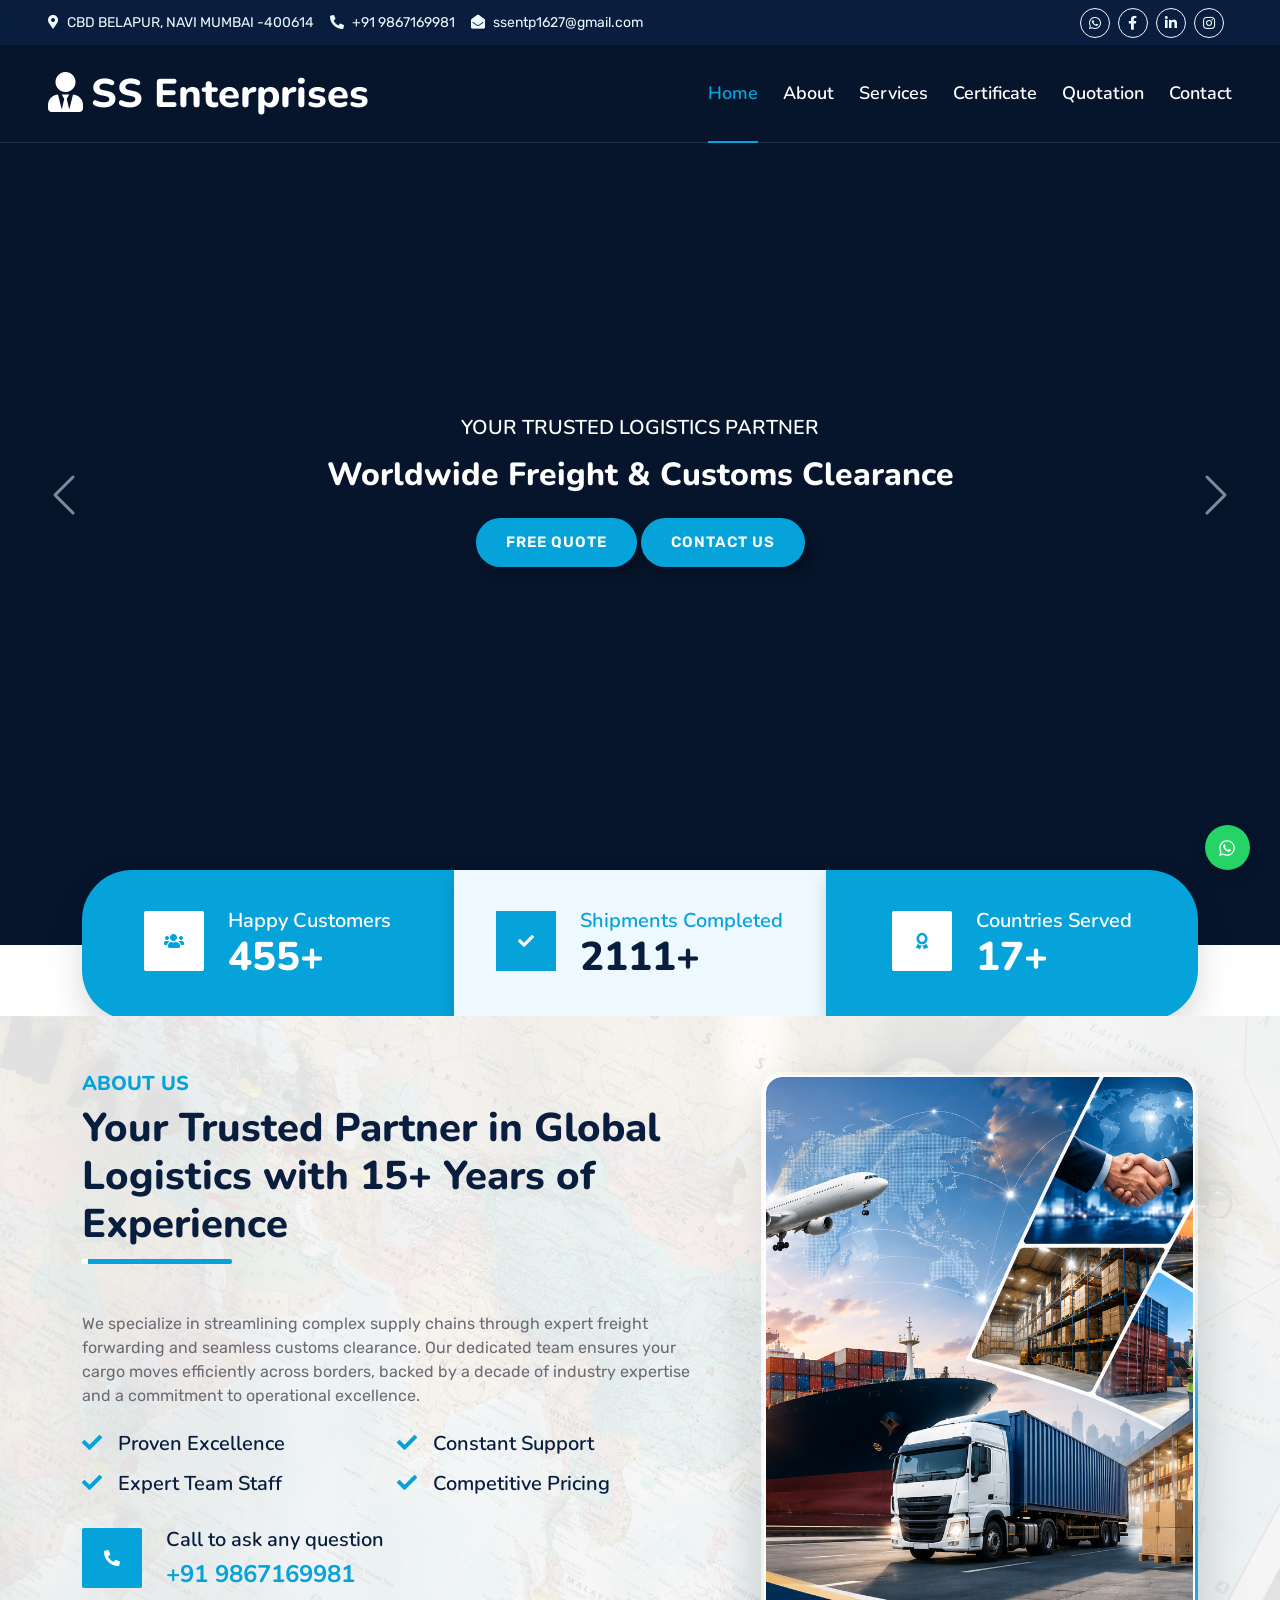
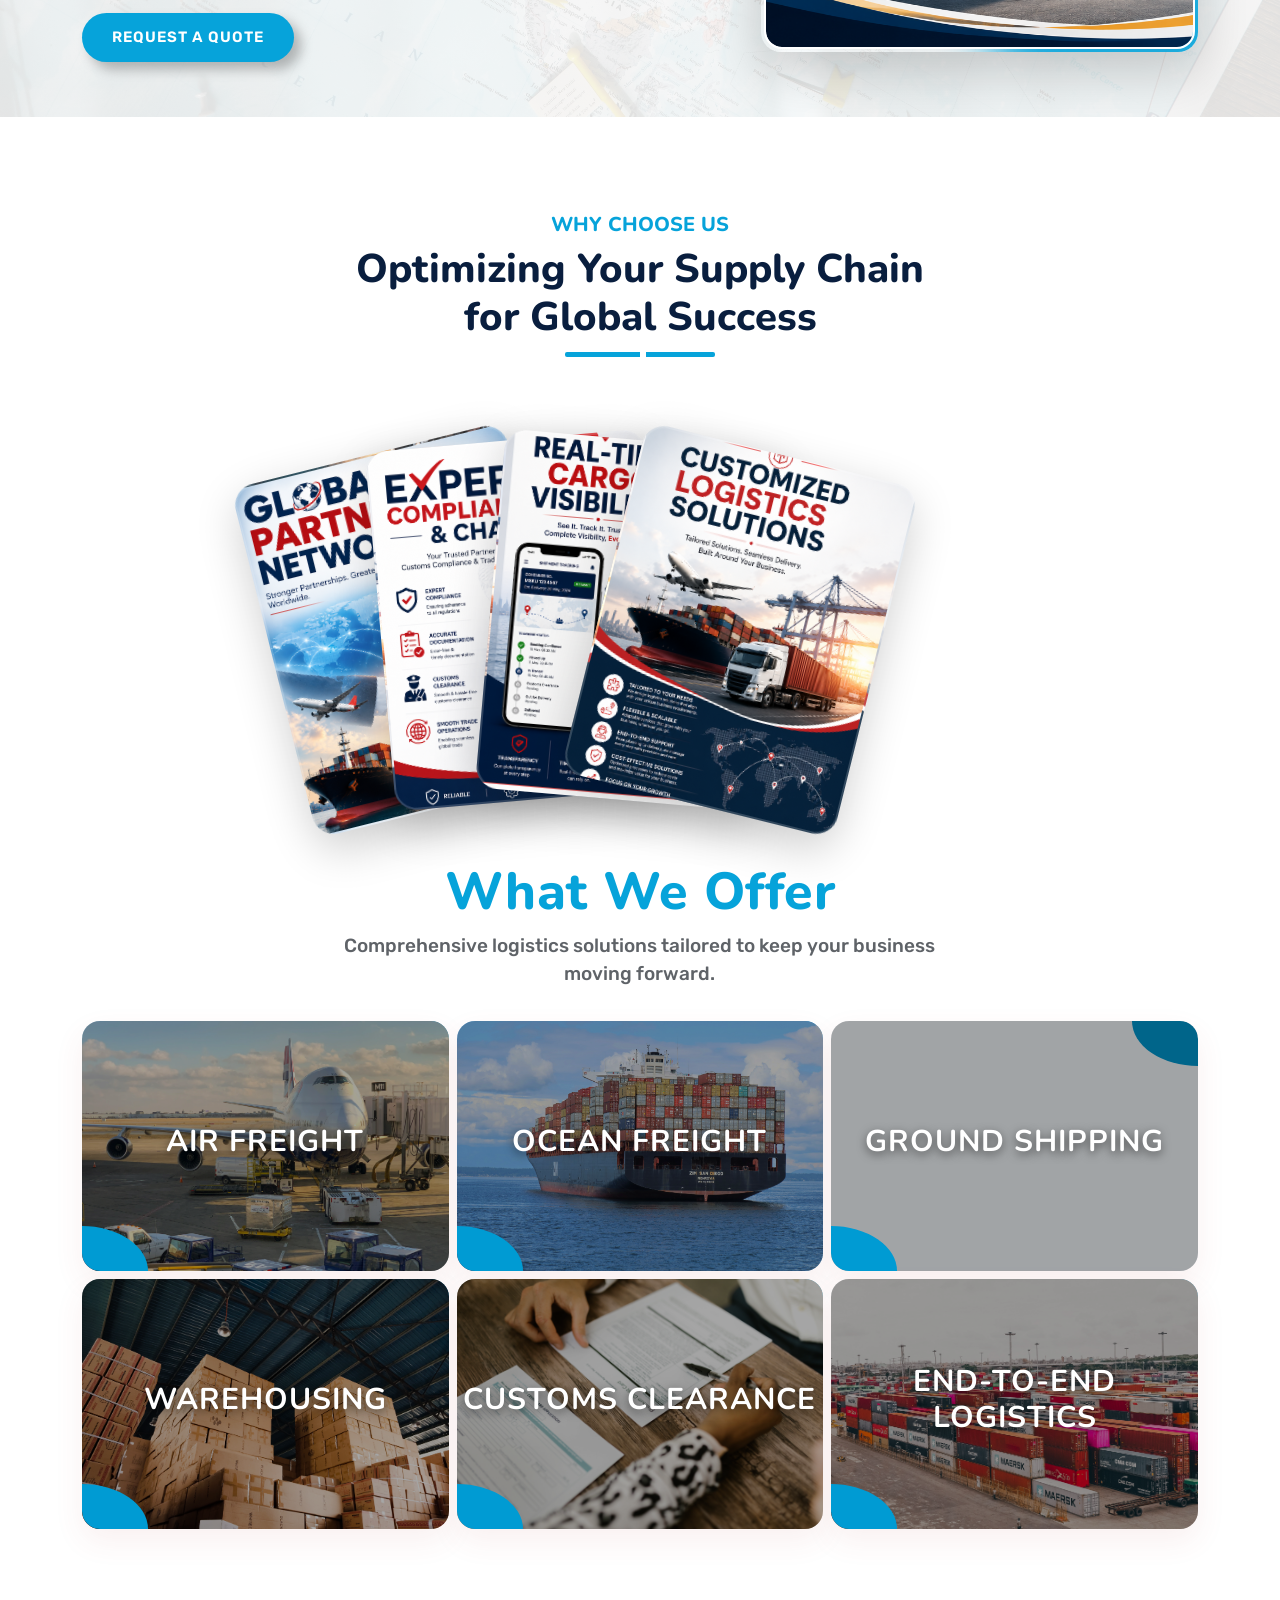
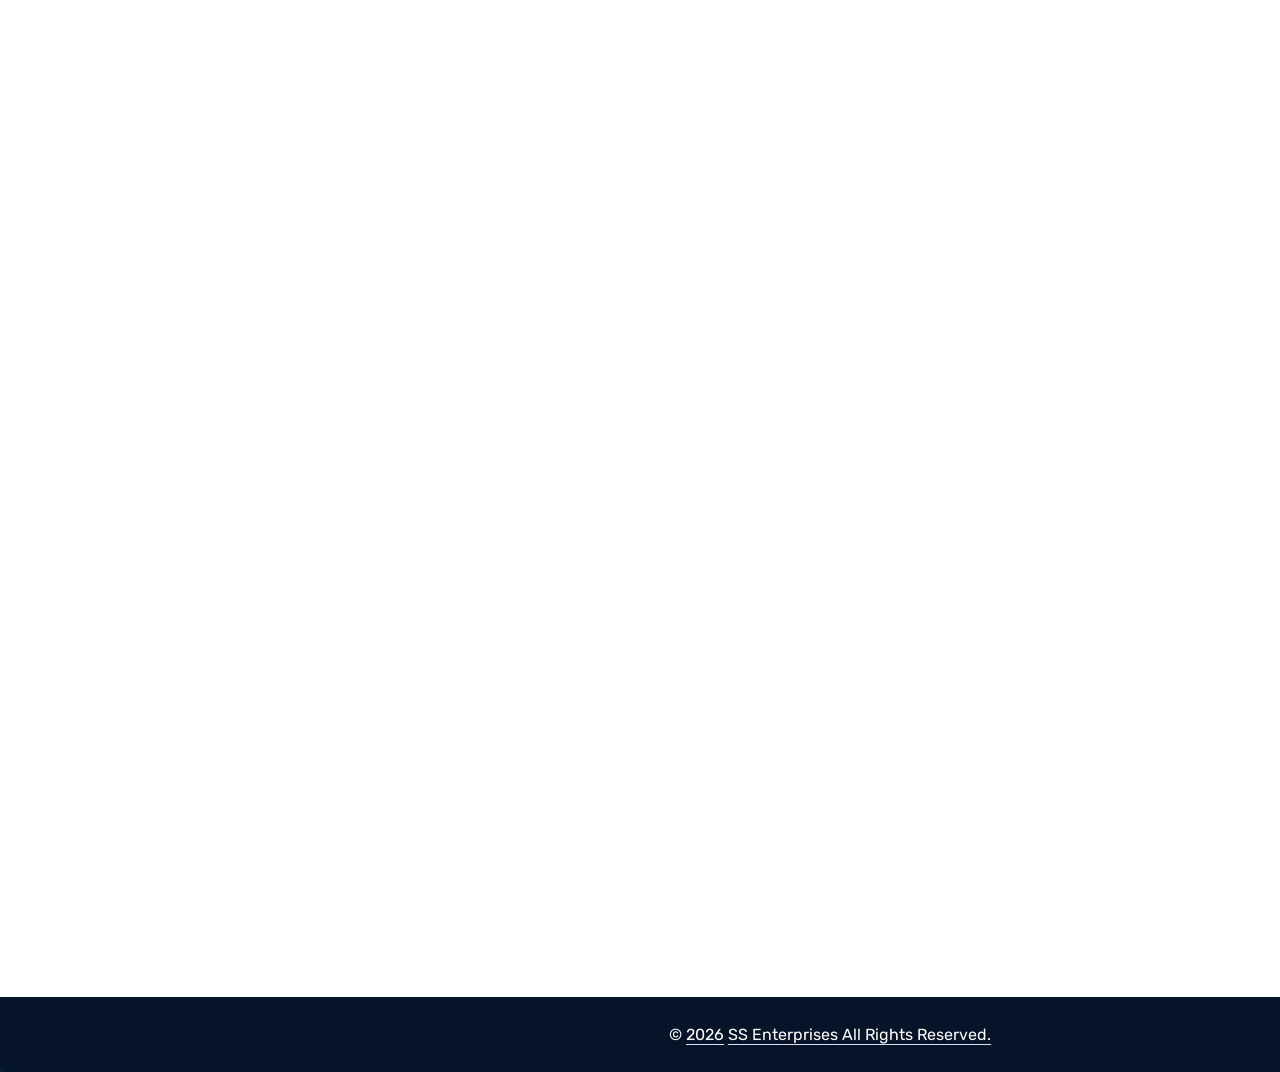
==== index.html @ 0500bce8 "add small changes" ====
<!doctype html>
<html lang="en">
  <head>
    <meta charset="utf-8" />
    <title>SS Enterprises</title>
    <meta content="width=device-width, initial-scale=1.0" name="viewport" />
    <meta content="Free HTML Templates" name="keywords" />
    <meta content="Free HTML Templates" name="description" />

    <!-- Favicon -->
    <link href="img/favicon.ico" rel="icon" />
     <link rel="stylesheet" href="css/bootstrap.min.css">
   
    <link rel="stylesheet" href="css/jquery-ui.css">
    <link rel="stylesheet" href="css/owl.carousel.min.css">
    <link rel="stylesheet" href="css/owl.theme.default.min.css">

    <!-- Google Web Fonts -->
    <link rel="preconnect" href="https://fonts.googleapis.com" />
    <link rel="preconnect" href="https://fonts.gstatic.com" crossorigin />
    <link
      href="https://fonts.googleapis.com/css2?family=Nunito:wght@400;600;700;800&family=Rubik:wght@400;500;600;700&display=swap"
      rel="stylesheet"
    />

    <!-- Icon Font Stylesheet -->
    <link
      href="https://cdnjs.cloudflare.com/ajax/libs/font-awesome/5.10.0/css/all.min.css"
      rel="stylesheet"
    />
    <link
      href="https://cdn.jsdelivr.net/npm/bootstrap-icons@1.4.1/font/bootstrap-icons.css"
      rel="stylesheet"
    />

    <!-- Libraries Stylesheet -->
    <link href="lib/owlcarousel/assets/owl.carousel.min.css" rel="stylesheet" />
    <link href="lib/animate/animate.min.css" rel="stylesheet" />

    <!-- Customized Bootstrap Stylesheet -->
    <!-- <link href="css/bootstrap.min.css" rel="stylesheet" /> -->
    

    <!-- Template Stylesheet -->
    <link href="css/style.css" rel="stylesheet" />

    <!-- Service cards -->
    <link rel="stylesheet" href="css/service-cards.css">
    
    <!-- Why choose cards -->
    <link rel="stylesheet" href="css/why-choose-cards.css">

  </head>
  

  <body>
    <!-- Intro Video -->
    <div id="intro-video">
      <video autoplay muted playsinline>
        <source src="videos/SSEntpIntro.mp4" type="video/mp4">
      </video>
    </div>
    <!-- Spinner Start -->
    <div
      id="spinner"
      class="show bg-white position-fixed translate-middle w-100 vh-100 top-50 start-50 d-flex align-items-center justify-content-center"
    >
      <div class="spinner"></div>
    </div>
    <!-- Spinner End -->

    <!-- Topbar Start -->
    <div class="container-fluid bg-dark px-5 d-none d-lg-block">
      <div class="row gx-0">
        <div class="col-lg-8 text-center text-lg-start mb-2 mb-lg-0">
          <div class="d-inline-flex align-items-center" style="height: 45px">
            <small class="me-3 text-light"
              ><i class="fa fa-map-marker-alt me-2"></i>CBD BELAPUR, NAVI MUMBAI -400614</small
            >
            <small class="me-3 text-light"
              ><i class="fa fa-phone-alt me-2"></i>+91 9867169981</small
            >
            <small class="text-light"
              ><i class="fa fa-envelope-open me-2"></i>ssentp1627@gmail.com</small
            >
          </div>
        </div>
        <div class="col-lg-4 text-center text-lg-end">
          <div class="d-inline-flex align-items-center" style="height: 45px">
            
          <a
            class="btn btn-sm btn-outline-light btn-sm-square rounded-circle me-2"
            href="https://wa.me/919867169981?text=Hello,%20I%20would%20like%20to%20know%20more%20about%20your%20services."
           target="_blank"
           rel="noopener noreferrer"
           title="Chat with us on WhatsApp"
         ><i class="fab fa-whatsapp fw-normal"></i
         ></a>
            
            <a
               class="btn btn-sm btn-outline-light btn-sm-square rounded-circle me-2"
               href="https://www.facebook.com/SSEnterprises1627"
               target="_blank"
               rel="noopener noreferrer"
              ><i class="fab fa-facebook-f fw-normal"></i
            ></a>
            <a
              class="btn btn-sm btn-outline-light btn-sm-square rounded-circle me-2"
              href="https://www.linkedin.com/in/ss-enterprises-772831260/"
              target="_blank"
               rel="noopener noreferrer"
              ><i class="fab fa-linkedin-in fw-normal"></i
            ></a>
            <a
              class="btn btn-sm btn-outline-light btn-sm-square rounded-circle me-2"
              href="https://www.instagram.com/ssenterprises1627/"
               target="_blank"
               rel="noopener noreferrer"
              ><i class="fab fa-instagram fw-normal"></i
            ></a>
          </div>
        </div>
      </div>
    </div>
    <!-- Topbar End -->

    <!-- Navbar & Carousel Start -->
    <div class="container-fluid position-relative p-0">
      <nav class="navbar navbar-expand-lg navbar-dark px-3 px-lg-5 py-3 py-lg-0">
        <a href="index.html" class="navbar-brand p-0">
          <h1 class="m-0"><i class="fa fa-user-tie me-2"></i>SS Enterprises</h1>
        </a>
        <button
          class="navbar-toggler"
          type="button"
          data-bs-toggle="collapse"
          data-bs-target="#navbarCollapse"
        >
          <span class="fa fa-bars"></span>
        </button>
        <div class="collapse navbar-collapse" id="navbarCollapse">
          <div class="navbar-nav ms-auto py-0">
            <a href="index.html" class="nav-item nav-link active">Home</a>
            <a href="about.html" class="nav-item nav-link">About</a>
            <a href="services.html" class="nav-item nav-link">Services</a>
             <a href="certificate.html" class="nav-item nav-link ">Certificate</a>
              <a href="quotation.html" class="nav-item nav-link ">Quotation</a>
            <a href="contact.html" class="nav-item nav-link">Contact</a>
          </div>

      </nav>

      <div
        id="header-carousel"
        class="carousel slide carousel-fade"
      >

      <div class="carousel-inner">

    <!-- IMAGE 1 -->
    <div class="carousel-item active" data-type="image">
        <img class="w-100" src="img/Img01.jpg" alt="">
        <div class="carousel-caption d-flex flex-column align-items-center justify-content-center">
            <div class="p-3" style="max-width:900px;">
              <div class="hero-content">
                <h5 class="text-white text-uppercase mb-3">
                    Your Trusted Logistics Partner
                </h5>

                <h1 class="hero-title text-white mb-md-4">
                    Worldwide Freight & Customs Clearance
                </h1>

                <a href="quotation.html"
                   class="btn-uiverse">
                    Free Quote
                </a>

                <a href="contact.html"
                   class="btn-uiverse">
                    Contact Us
                </a>
                  </div>

            </div>
        </div>
    </div>


    <!-- IMAGE 2 -->

    <div class="carousel-item" data-type="image">

        <img class="w-100" src="img/Img02.jpg" alt="">

        <div class="carousel-caption d-flex flex-column align-items-center justify-content-center">
            <div class="hero-content-wrapper p-3">
                <div class="hero-content">
                <h5 class="text-white text-uppercase mb-3">
                    Your Trusted Logistics Partner
                </h5>

                <h1 class="hero-title text-white mb-md-4">
                    Worldwide Freight & Customs Clearance
                </h1>

                <a href="quotation.html"
                   class="btn-uiverse">
                    Free Quote
                </a>

                <a href="contact.html"
                   class="btn-uiverse">
                    Contact Us
                </a>
                </div>
            </div>
        </div>

    </div>


    <!-- VIDEO 1 -->

    <div class="carousel-item" data-type="video">

        <video class="w-100 hero-video" muted playsinline>

            <source src="videos/SSEntpPort.mp4" type="video/mp4">

        </video>

        <div class="carousel-caption d-flex flex-column align-items-center justify-content-center">

            <div class="p-3" style="max-width:900px;">
                <div class="hero-content">
                <h5 class="text-white text-uppercase mb-3">
                    Your Trusted Logistics Partner
                </h5>

                <h1 class="hero-title text-white mb-md-4">
                    Worldwide Freight & Customs Clearance
                </h1>

                <a href="quotation.html"
                   class="btn-uiverse">
                    Free Quote
                </a>

                <a href="contact.html"
                   class="btn-uiverse">
                    Contact Us
                </a>
                </div>
            </div>

        </div>

    </div>



    <!-- IMAGE 3 -->

    <div class="carousel-item" data-type="image">

        <img class="w-100" src="img/Img03.jpg" alt="">

        <div class="carousel-caption d-flex flex-column align-items-center justify-content-center">

            <div class="p-3" style="max-width:900px;">
                <div class="hero-content">
                <h5 class="text-white text-uppercase mb-3">
                  
                    Your Trusted Logistics Partner
                </h5>

                <h1 class="hero-title text-white mb-md-4">
                    Worldwide Freight & Customs Clearance
                </h1>

                <a href="quotation.html"
                   class="btn-uiverse">
                    Free Quote
                </a>

                <a href="contact.html"
                   class="btn-uiverse">
                    Contact Us
                </a>
                </div>
            </div>

        </div>

    </div>



    <!-- IMAGE 4 -->

    <div class="carousel-item" data-type="image">

        <img class="w-100" src="img/Img04.jpg" alt="">

        <div class="carousel-caption d-flex flex-column align-items-center justify-content-center">

            <div class="p-3" style="max-width:900px;">
            <div class="hero-content">
                <h5 class="text-white text-uppercase mb-3">
                  
                    Your Trusted Logistics Partner
                </h5>

                <h1 class="hero-title text-white mb-md-4">
                    Worldwide Freight & Customs Clearance
                </h1>

                <a href="quotation.html"
                   class="btn-uiverse">
                    Free Quote
                </a>

                <a href="contact.html"
                   class="btn-uiverse">
                    Contact Us
                </a>
                </div>
            </div>

        </div>

    </div>



    <!-- VIDEO 2 -->

    <div class="carousel-item" data-type="video">

        <video class="w-100 hero-video" muted playsinline>

            <source src="videos/SSEntpPort.mp4" type="video/mp4">

        </video>

        <div class="carousel-caption d-flex flex-column align-items-center justify-content-center">

            <div class="p-3" style="max-width:900px;">
                <div class="hero-content">
                <h5 class="text-white text-uppercase mb-3">
                    Your Trusted Logistics Partner
                </h5>

                <h1 class="hero-title text-white mb-md-4">
                    Worldwide Freight & Customs Clearance
                </h1>

                <a href="quotation.html"
                   class="btn-uiverse">
                    Free Quote
                </a>

                <a href="contact.html"
                   class="btn-uiverse">
                    Contact Us
                </a>
                </div>
            </div>

        </div>

    </div>

</div>
        <!-- <div class="carousel-inner">
          <div class="carousel-item active">
            <img class="w-100" src="img/bg.jpeg" alt="Image" />
            <div
              class="carousel-caption d-flex flex-column align-items-center justify-content-center"
            >
              <div class="p-3" style="max-width: 900px">
                <h5 class="text-white text-uppercase mb-3 animated slideInDown">
                  Safe  & Faster
                </h5>
                <h1 class="display-1 text-white mb-md-4 animated zoomIn">
                   Logistics Solutions
                </h1>
                <a
                  href="quotation.html"
                  class="btn btn-primary py-md-3 px-md-5 me-3 animated slideInLeft"
                  >Free Quote</a
                >
                <a
                  href="contact.html"
                  class="btn btn-outline-light py-md-3 px-md-5 animated slideInRight"
                  >Contact Us</a
                >
              </div>
            </div>
          </div>
    
          <div class="carousel-item">
            <img class="w-100" src="img/bg1.jpg" alt="Image" />
            <div
              class="carousel-caption d-flex flex-column align-items-center justify-content-center"
            >
              <div class="p-3" style="max-width: 900px">
                <h5 class="text-white text-uppercase mb-3 animated slideInDown">
                 Safe  & Faster
                </h5>
                <h1 class="display-1 text-white mb-md-4 animated zoomIn">
                 Logistics Solutions
                </h1>
                <a
                  href="quotation.html"
                  class="btn btn-primary py-md-3 px-md-5 me-3 animated slideInLeft"
                  >Free Quote</a
                >
                <a
                  href="contact.html"
                  class="btn btn-outline-light py-md-3 px-md-5 animated slideInRight"
                  >Contact Us</a
                >
              </div>
            </div>
          </div>
        </div> -->
        <button
          class="carousel-control-prev"
          type="button"
          data-bs-target="#header-carousel"
          data-bs-slide="prev"
        >
          <span class="carousel-control-prev-icon" aria-hidden="true"></span>
          <span class="visually-hidden">Previous</span>
        </button>
        <button
          class="carousel-control-next"
          type="button"
          data-bs-target="#header-carousel"
          data-bs-slide="next"
        >
          <span class="carousel-control-next-icon" aria-hidden="true"></span>
          <span class="visually-hidden">Next</span>
        </button>
      </div>
    </div>
    <!-- Navbar & Carousel End -->

    <!-- Full Screen Search Start -->
    <div class="modal fade" id="searchModal" tabindex="-1">
      <div class="modal-dialog modal-fullscreen">
        <div class="modal-content" style="background: rgba(9, 30, 62, 0.7)">
          <div class="modal-header border-0">
            <button
              type="button"
              class="btn bg-white btn-close"
              data-bs-dismiss="modal"
              aria-label="Close"
            ></button>
          </div>
          <div
            class="modal-body d-flex align-items-center justify-content-center"
          >
            <div class="input-group" style="max-width: 600px">
              <input
                type="text"
                class="form-control bg-transparent border-primary p-3"
                placeholder="Type search keyword"
              />
              <button class="btn btn-primary px-4">
                <i class="bi bi-search"></i>
              </button>
            </div>
          </div>
        </div>
      </div>
    </div>
    <!-- Full Screen Search End -->

    <!-- Facts Start -->
    <div class="container-fluid facts py-5 pt-lg-0">
      <div class="container py-5 pt-lg-0">
        <div class="row gx-0">
          <div class="col-lg-4 wow zoomIn" data-wow-delay="0.1s">
            <div
              class="bg-primary shadow d-flex align-items-center justify-content-center p-4"
              style="height: 150px"
            >
              <div
                class="bg-white d-flex align-items-center justify-content-center rounded mb-2"
                style="width: 60px; height: 60px"
              >
                <i class="fa fa-users text-primary"></i>
              </div>
              <div class="ps-4">
                <h5 class="text-white mb-0">Happy Customers</h5>
                <h1 class="text-white mb-0" data-toggle="counter-up">875</h1>
              </div>
            </div>
          </div>
          <div class="col-lg-4 wow zoomIn" data-wow-delay="0.3s">
            <div
              class="bg-light shadow d-flex align-items-center justify-content-center p-4"
              style="height: 150px"
            >
              <div
                class="bg-primary d-flex align-items-center justify-content-center rounded mb-2"
                style="width: 60px; height: 60px"
              >
                <i class="fa fa-check text-white"></i>
              </div>
              <div class="ps-4">
                <h5 class="text-primary mb-0">Shipments Completed</h5>
                <h1 class="mb-0" data-toggle="counter-up">4021</h1>
              </div>
            </div>
          </div>
          <div class="col-lg-4 wow zoomIn" data-wow-delay="0.6s">
            <div
              class="bg-primary shadow d-flex align-items-center justify-content-center p-4"
              style="height: 150px"
            >
              <div
                class="bg-white d-flex align-items-center justify-content-center rounded mb-2"
                style="width: 60px; height: 60px"
              >
                <i class="fa fa-award text-primary"></i>
              </div>
              <div class="ps-4">
                <h5 class="text-white mb-0">Countries Served</h5>
                <h1 class="text-white mb-0" data-toggle="counter-up">32</h1>
              </div>
            </div>
          </div>
        </div>
      </div>
    </div>
    <!-- Facts Start -->

    <!-- About Start -->
    <div class="container-fluid py-5 about-section wow fadeInUp" data-wow-delay="0.1s">
      <div class="container pt-2 pb-0">
        <div class="row g-5">
          <div class="col-lg-7">
            <div class="section-title position-relative pb-3 mb-5">
              <h5 class="fw-bold text-primary text-uppercase">About Us</h5>
              <h1 class="mb-0">
               Your Trusted Partner in Global Logistics with 15+ Years of Experience
              </h1>
            </div>
            <p class="mb-4">
              We specialize in streamlining complex supply chains through expert freight forwarding and seamless customs clearance. Our dedicated team ensures your cargo moves efficiently across borders, backed by a decade of industry expertise and a commitment to operational excellence.
            </p>
       <div class="row g-0 mb-3">
              <div class="col-sm-6 wow zoomIn" data-wow-delay="0.2s">
                <h5 class="mb-3">
                  <i class="fa fa-check text-primary me-3"></i>Proven Excellence
                </h5>
                <h5 class="mb-3">
                  <i class="fa fa-check text-primary me-3"></i>Expert Team
                  Staff
                </h5>
              </div>
              <div class="col-sm-6 wow zoomIn" data-wow-delay="0.4s">
                <h5 class="mb-3">
                  <i class="fa fa-check text-primary me-3"></i>Constant Support
                </h5>
                <h5 class="mb-3">
                  <i class="fa fa-check text-primary me-3"></i>Competitive Pricing
                </h5>
              </div>
            </div>
            <div
              class="d-flex align-items-center mb-4 wow fadeIn"
              data-wow-delay="0.6s"
            >
              <div
                class="bg-primary d-flex align-items-center justify-content-center rounded"
                style="width: 60px; height: 60px"
              >
                <i class="fa fa-phone-alt text-white"></i>
              </div>
              <div class="ps-4">
                <h5 class="mb-2">Call to ask any question</h5>
                <h4 class="text-primary mb-0">+91 9867169981</h4>
              </div>
            </div>
            <a
              href="quotation.html"
              class="btn-uiverse"
              data-wow-delay="0.9s"
              >Request A Quote</a
            >
          </div>
          <!-- Right Column: Image Forced to Match Text Height -->
            <div class="col-lg-5">
                <div class="about-card">
                    <div class="bg">
                        <img src="img/aboutus.png" alt="About SS Enterprises">
                    </div>
                    <div class="blob"></div>
                </div>
            </div>
        </div>
      </div>
    </div>
    <!-- About End -->

    <!-- Features Start -->
    <div class="container-fluid py-5 wow fadeInUp" data-wow-delay="0.1s">
      <div class="container py-5">
        <div
          class="section-title text-center position-relative pb-3 mb-5 mx-auto"
          style="max-width: 600px"
        >
          <h5 class="fw-bold text-primary text-uppercase">Why Choose Us</h5>
          <h1 class="mb-0">Optimizing Your Supply Chain for Global Success</h1>
        </div>
        <!-- <div class="row g-5">
          <div class="col-lg-4">
            <div class="row g-5">
              <div class="col-12 wow zoomIn" data-wow-delay="0.2s">
                <div
                  class="bg-primary rounded d-flex align-items-center justify-content-center mb-3"
                  style="width: 60px; height: 60px"
                >
                 <i class="fa fa-cogs text-white"></i>
                </div>
                <h4>Customized Logistics Solutions</h4>
                <p class="mb-0">
                  We develop bespoke freight strategies tailored to your unique volume, cargo type, and specific shipping timelines.
                </p>
              </div>
              <div class="col-12 wow zoomIn" data-wow-delay="0.6s">
                <div
                  class="bg-primary rounded d-flex align-items-center justify-content-center mb-3"
                  style="width: 60px; height: 60px"
                >
                 <i class="fa fa-file-invoice text-white"></i>
                </div>
                <h4>Expert Compliance & CHA</h4>
                <p class="mb-0">
                 Navigate international regulations with ease through our experienced customs brokers who ensure rapid, compliant, and hassle-free clearance.
                </p>
              </div>
            </div>
          </div>
          <div
            class="col-lg-4 wow zoomIn"
            data-wow-delay="0.9s"
            style="min-height: 350px"
          >
            <div class="position-relative h-100">
              <img
                class="position-absolute w-100 h-100 rounded wow zoomIn"
                data-wow-delay="0.1s"
                src="img/why.png"
                style="object-fit: cover"
              />
            </div>
          </div>
          <div class="col-lg-4">
            <div class="row g-5">
              <div class="col-12 wow zoomIn" data-wow-delay="0.4s">
                <div
                  class="bg-primary rounded d-flex align-items-center justify-content-center mb-3"
                  style="width: 60px; height: 60px"
                >
                <i class="fa fa-globe text-white"></i>
                </div>
                <h4>Global Partner Network</h4>
                <p class="mb-0">
                  Gain access to an extensive, vetted network of global carriers that guarantees reliable and safe transit for your goods worldwide.
                </p>
              </div>
              <div class="col-12 wow zoomIn" data-wow-delay="0.8s">
                <div
                  class="bg-primary rounded d-flex align-items-center justify-content-center mb-3"
                  style="width: 60px; height: 60px"
                >
                  <i class="fa fa-eye text-white"></i>
                </div>
                <h4>Real-Time Cargo Visibility</h4>
                <p class="mb-0">
                  Maintain full control over your shipments with our advanced tracking systems, providing transparency from origin to destination.
                </p>
              </div>
            </div>
          </div> -->

          <div class="why-stack">

    <div class="stack-container">

        <div class="stack-card card1">
            <div class="stack-overlay"></div>

            <div class="stack-content">
                <!-- <h3>Global Partner Network</h3> -->
                 <a href="services.html" class="btn-uiverse btn-small"> <span>Learn More</span></a>
            </div>
        </div>

        <div class="stack-card card2">
            <div class="stack-overlay"></div>

            <div class="stack-content">
                <!-- <h3>Expert Compliance & CHA</h3> -->
            </div>
        </div>

        <div class="stack-card card3">
            <div class="stack-overlay"></div>

            <div class="stack-content">
                <!-- <h3>Real-Time Cargo Visibility</h3> -->
            </div>
        </div>

        <div class="stack-card card4">
            <div class="stack-overlay"></div>

            <div class="stack-content">
                <!-- <h3>Customized Logistics Solutions</h3> -->
            </div>
        </div>

    </div>

</div>


        </div>
      </div>
    </div>
    <!-- Features Start -->

    <div class="site-section">
      <div class="container">
        <div class="row justify-content-center mb-3">
       <div class="col-md-7 text-center border-primary">
            <h2 class="section-heading"">What We Offer</h2>
            <p class="section-subheading">Comprehensive logistics solutions tailored to keep your business moving forward.</p>
          </div>
        </div>
        <!-- Services -->
        <div class="row g-2 service-grid">

            <!-- Air Freight -->
            <div class="col-lg-4 col-md-6">
                <div class="service-card air-freight">

                    <div class="service-front">
                        <!-- <i class="fas fa-plane"></i> -->
                        <h3>Air Freight</h3>
                    </div>

                    <div class="service-back">
                        <h3>Air Freight</h3>

                        <p>
                            Experience unmatched speed and reliability for urgent shipments across global destinations.
                        </p>

                        <a href="services.html#air-freight"
                           class="btn-uiverse btn-small">
                            Learn More
                        </a>
                    </div>

                </div>
            </div>

            <!-- Ocean Freight -->
            <div class="col-lg-4 col-md-6">
                <div class="service-card ocean-freight">

                    <div class="service-front">
                        <!-- <i class="fas fa-ship"></i> -->
                        <h3>Ocean Freight</h3>
                    </div>

                    <div class="service-back">
                        <h3>Ocean Freight</h3>

                        <p>
                            Cost-effective FCL and LCL shipping solutions managed with precision and care.
                        </p>

                        <a href="services.html#ocean-freight"
                           class="btn-uiverse btn-small">
                            Learn More
                        </a>
                    </div>

                </div>
            </div>

            <!-- Ground Shipping -->
            <div class="col-lg-4 col-md-6">
                <div class="service-card ground-shipping">

                    <div class="service-front">
                        <!-- <i class="fas fa-truck"></i> -->
                        <h3>Ground Shipping</h3>
                    </div>

                    <div class="service-back">
                        <h3>Ground Shipping</h3>

                        <p>
                            Reliable inland transportation ensuring timely and secure cargo delivery.
                        </p>

                        <a href="services.html#ground-shipping"
                           class="btn-uiverse btn-small">
                            Learn More
                        </a>
                    </div>

                </div>
            </div>

            <!-- Warehousing -->
            <div class="col-lg-4 col-md-6">
                <div class="service-card warehousing">

                    <div class="service-front">
                        <!-- <i class="fas fa-warehouse"></i> -->
                        <h3>Warehousing</h3>
                    </div>

                    <div class="service-back">
                        <h3>Warehousing</h3>

                        <p>
                            Secure storage, inventory management, and nationwide distribution support.
                        </p>

                        <a href="services.html#warehousing"
                           class="btn-uiverse btn-small">
                            Learn More
                        </a>
                    </div>

                </div>
            </div>

            <!-- Customs Clearance -->
            <div class="col-lg-4 col-md-6">
                <div class="service-card customs-clearance">

                    <div class="service-front">
                        <!-- <i class="fas fa-file-contract"></i> -->
                        <h3>Customs Clearance</h3>
                    </div>

                    <div class="service-back">
                        <h3>Customs Clearance</h3>

                        <p>
                            Fast and hassle-free customs documentation handled by experienced professionals.
                        </p>

                        <a href="services.html#customs-clearance"
                           class="btn-uiverse btn-small">
                            Learn More
                        </a>
                    </div>

                </div>
            </div>

            <!-- End-to-End Logistics -->
            <div class="col-lg-4 col-md-6">
                <div class="service-card end-logistics">

                    <div class="service-front">
                        <!-- <i class="fas fa-globe"></i> -->
                        <h3>End-to-End Logistics</h3>
                    </div>

                    <div class="service-back">
                        <h3>End-to-End Logistics</h3>

                        <p>
                            Complete logistics management from pickup to final delivery with dedicated support.
                        </p>

                        <a href="services.html#end-to-end-logistics"
                           class="btn-uiverse btn-small">
                            Learn More
                        </a>
                    </div>

                </div>
            </div>

        </div>

    </div>
</div>
<!-- What We Offer End -->
      </div>
    </div>
 <div class="site-section block-13">
  <div class="container">
    <div class="owl-carousel nonloop-block-13">
      
      <!-- Storage -->
      <div>
        <a href="#" class="unit-1 text-center">
          <img src="img/img_1.jpg" alt="Description">
          <div class="unit-1-text">
            <h3 class="unit-1-heading">Storage</h3>
            <p class="px-5">We provide flexible, secure storage solutions designed to keep your goods protected until they are required.</p>
          </div>
        </a>
      </div>

      <!-- Air Transports -->
      <div>
        <a href="#" class="unit-1 text-center">
          <img src="img/img_2.jpg" alt="Image" class="img-fluid">
          <div class="unit-1-text">
            <h3 class="unit-1-heading">Air Transports</h3>
            <p class="px-5">Experience unmatched speed and reliability, ensuring your urgent cargo reaches its global destination quickly and securely.</p>
          </div>
        </a>
      </div>

      <!-- Cargo Transports -->
      <div>
        <a href="#" class="unit-1 text-center">
          <img src="img/img_3.jpg" alt="Image" class="img-fluid">
          <div class="unit-1-text">
            <h3 class="unit-1-heading">Cargo Transports</h3>
            <p class="px-5">Complete your supply chain with our robust network, ensuring seamless, efficient, and timely door-to-door cargo delivery.</p>
          </div>
        </a>
      </div>

      <!-- Cargo Ship -->
      <div>
        <a href="#" class="unit-1 text-center">
          <img src="img\img_4.jpg" alt="Image" class="img-fluid">
          <div class="unit-1-text">
            <h3 class="unit-1-heading">Cargo Ship</h3>
            <p class="px-5">Benefit from cost-effective, flexible shipping solutions for your large volumes, managed with expert care and precision.</p>
          </div>
        </a>
      </div>

      <!-- Warehousing -->
      <div>
        <a href="#" class="unit-1 text-center">
          <img src="img/img_5.jpg" alt="Image" class="img-fluid">
          <div class="unit-1-text">
            <h3 class="unit-1-heading">Warehousing</h3>
            <p class="px-5">Secure your inventory in our optimized facilities, designed to manage diverse cargo types for maximum operational efficiency.</p>
          </div>
        </a>
      </div>

    </div>
  </div>
</div>


    <!-- Quote Start -->
    <div class="container-fluid py-5 wow fadeInUp" data-wow-delay="0.1s">
      <div class="container py-5">
        <div class="row g-5">
          <div class="col-lg-7">
            <div class="section-title position-relative pb-3 mb-5">
              <h5 class="fw-bold text-primary text-uppercase">
                Request A Quote
              </h5>
              <h1 class="mb-0">
                Need A Free Quote? Please Feel Free to Contact Us
              </h1>
            </div>
            <div class="row gx-3">
              <div class="col-sm-6 wow zoomIn" data-wow-delay="0.2s">
                <h5 class="mb-4">
                  <i class="fa fa-reply text-primary me-3"></i>Reply within 24
                  hours
                </h5>
              </div>
              <div class="col-sm-6 wow zoomIn" data-wow-delay="0.4s">
                <h5 class="mb-4">
                  <i class="fa fa-phone-alt text-primary me-3"></i>24 hrs
                  telephone support
                </h5>
              </div>
            </div>
            <p class="mb-4">
              Get a competitive and transparent quote for your shipping requirements. Whether you need air, ocean, or inland freight solutions, our team is ready to provide a customized plan that ensures efficiency and cost-effectiveness for your business.
            </p>
            <div
              class="d-flex align-items-center mt-2 wow zoomIn"
              data-wow-delay="0.6s"
            >
              <div
                class="bg-primary d-flex align-items-center justify-content-center rounded"
                style="width: 60px; height: 60px"
              >
                <i class="fa fa-phone-alt text-white"></i>
              </div>
              <div class="ps-4">
                <h5 class="mb-2">Call to ask any question</h5>
                <h4 class="text-primary mb-0">+91 9867169981</h4>
              </div>
            </div>
          </div>
          <div class="col-lg-5">
            <div
              class="bg-primary rounded h-100 d-flex align-items-center p-5 wow zoomIn"
              data-wow-delay="0.9s"
            >
              <form>
                <div class="row g-3">
                  <div class="col-xl-12">
                    <input
                      type="text"
                      class="form-control bg-light border-0"
                      placeholder="Your Name"
                      style="height: 55px"
                    />
                  </div>
                  <div class="col-12">
                    <input
                      type="email"
                      class="form-control bg-light border-0"
                      placeholder="Your Email"
                      style="height: 55px"
                    />
                  </div>
                  <div class="col-12">
                    <select
                      class="form-select bg-light border-0"
                      style="height: 55px"
                    >
                      <option selected>Select A Service</option>
                      <option value="1">Service 1</option>
                      <option value="2">Service 2</option>
                      <option value="3">Service 3</option>
                    </select>
                  </div>
                  <div class="col-12">
                    <textarea
                      class="form-control bg-light border-0"
                      rows="3"
                      placeholder="Message"
                    ></textarea>
                  </div>
                  <div class="col-12">
                    <button class="btn btn-dark w-100 py-3" type="submit">
                      Request A Quote
                    </button>
                  </div>
                </div>
              </form>
            </div>
          </div>
        </div>
      </div>
    </div>
    <!-- Quote End -->

    <!-- Testimonial Start -->
    <div class="container-fluid py-5 wow fadeInUp" data-wow-delay="0.1s">
      <div class="container py-5">
        <div
          class="section-title text-center position-relative pb-3 mb-4 mx-auto"
          style="max-width: 600px"
        >
          <h5 class="fw-bold text-primary text-uppercase">Testimonial</h5>
          <h1 class="mb-0">What Our Clients Say About Our Digital Services</h1>
        </div>
        <div
          class="owl-carousel testimonial-carousel wow fadeInUp"
          data-wow-delay="0.6s"
        >
          <div class="testimonial-item bg-light my-4">
            <div class="d-flex align-items-center border-bottom pt-5 pb-4 px-5">
              <img
                class="img-fluid rounded"
                src="img/testimonial-1.jpg"
                style="width: 60px; height: 60px"
              />
              <div class="ps-4">
                <h4 class="text-primary mb-1">Client Name</h4>
                <small class="text-uppercase">Profession</small>
              </div>
            </div>
            <div class="pt-4 pb-5 px-5">
              Dolor et eos labore, stet justo sed est sed. Diam sed sed dolor
              stet amet eirmod eos labore diam
            </div>
          </div>
          <div class="testimonial-item bg-light my-4">
            <div class="d-flex align-items-center border-bottom pt-5 pb-4 px-5">
              <img
                class="img-fluid rounded"
                src="img/testimonial-2.jpg"
                style="width: 60px; height: 60px"
              />
              <div class="ps-4">
                <h4 class="text-primary mb-1">Client Name</h4>
                <small class="text-uppercase">Profession</small>
              </div>
            </div>
            <div class="pt-4 pb-5 px-5">
              Dolor et eos labore, stet justo sed est sed. Diam sed sed dolor
              stet amet eirmod eos labore diam
            </div>
          </div>
          <div class="testimonial-item bg-light my-4">
            <div class="d-flex align-items-center border-bottom pt-5 pb-4 px-5">
              <img
                class="img-fluid rounded"
                src="img/testimonial-3.jpg"
                style="width: 60px; height: 60px"
              />
              <div class="ps-4">
                <h4 class="text-primary mb-1">Client Name</h4>
                <small class="text-uppercase">Profession</small>
              </div>
            </div>
            <div class="pt-4 pb-5 px-5">
              Dolor et eos labore, stet justo sed est sed. Diam sed sed dolor
              stet amet eirmod eos labore diam
            </div>
          </div>
          <div class="testimonial-item bg-light my-4">
            <div class="d-flex align-items-center border-bottom pt-5 pb-4 px-5">
              <img
                class="img-fluid rounded"
                src="img/testimonial-4.jpg"
                style="width: 60px; height: 60px"
              />
              <div class="ps-4">
                <h4 class="text-primary mb-1">Client Name</h4>
                <small class="text-uppercase">Profession</small>
              </div>
            </div>
            <div class="pt-4 pb-5 px-5">
              Dolor et eos labore, stet justo sed est sed. Diam sed sed dolor
              stet amet eirmod eos labore diam
            </div>
          </div>
        </div>
      </div>
    </div>
    <!-- Testimonial End -->

    <!-- Team Start -->
    <div class="container-fluid py-5 wow fadeInUp" data-wow-delay="0.1s">
      <div class="container py-5">
        <div
          class="section-title text-center position-relative pb-3 mb-5 mx-auto"
          style="max-width: 600px"
        >
          <h5 class="fw-bold text-primary text-uppercase">Team Members</h5>
          <h1 class="mb-0">Professional Stuffs Ready to Help Your Business</h1>
        </div>
        <div class="row g-5">
          <div class="col-lg-4 wow slideInUp" data-wow-delay="0.3s">
            <div class="team-item bg-light rounded overflow-hidden">
              <div class="team-img position-relative overflow-hidden">
                <img class="img-fluid w-100" src="img/team-1.jpg" alt="" />
                <div class="team-social">
                  <a
                    class="btn btn-lg btn-primary btn-lg-square rounded"
                    href=""
                    ><i class="fab fa-twitter fw-normal"></i
                  ></a>
                  <a
                    class="btn btn-lg btn-primary btn-lg-square rounded"
                    href=""
                    ><i class="fab fa-facebook-f fw-normal"></i
                  ></a>
                  <a
                    class="btn btn-lg btn-primary btn-lg-square rounded"
                    href=""
                    ><i class="fab fa-instagram fw-normal"></i
                  ></a>
                  <a
                    class="btn btn-lg btn-primary btn-lg-square rounded"
                    href=""
                    ><i class="fab fa-linkedin-in fw-normal"></i
                  ></a>
                </div>
              </div>
              <div class="text-center py-4">
                <h4 class="text-primary">Full Name</h4>
                <p class="text-uppercase m-0">Designation</p>
              </div>
            </div>
          </div>
          <div class="col-lg-4 wow slideInUp" data-wow-delay="0.6s">
            <div class="team-item bg-light rounded overflow-hidden">
              <div class="team-img position-relative overflow-hidden">
                <img class="img-fluid w-100" src="img/team-2.jpg" alt="" />
                <div class="team-social">
                  <a
                    class="btn btn-lg btn-primary btn-lg-square rounded"
                    href=""
                    ><i class="fab fa-twitter fw-normal"></i
                  ></a>
                  <a
                    class="btn btn-lg btn-primary btn-lg-square rounded"
                    href=""
                    ><i class="fab fa-facebook-f fw-normal"></i
                  ></a>
                  <a
                    class="btn btn-lg btn-primary btn-lg-square rounded"
                    href=""
                    ><i class="fab fa-instagram fw-normal"></i
                  ></a>
                  <a
                    class="btn btn-lg btn-primary btn-lg-square rounded"
                    href=""
                    ><i class="fab fa-linkedin-in fw-normal"></i
                  ></a>
                </div>
              </div>
              <div class="text-center py-4">
                <h4 class="text-primary">Full Name</h4>
                <p class="text-uppercase m-0">Designation</p>
              </div>
            </div>
          </div>
          <div class="col-lg-4 wow slideInUp" data-wow-delay="0.9s">
            <div class="team-item bg-light rounded overflow-hidden">
              <div class="team-img position-relative overflow-hidden">
                <img class="img-fluid w-100" src="img/team-3.jpg" alt="" />
                <div class="team-social">
                  <a
                    class="btn btn-lg btn-primary btn-lg-square rounded"
                    href=""
                    ><i class="fab fa-twitter fw-normal"></i
                  ></a>
                  <a
                    class="btn btn-lg btn-primary btn-lg-square rounded"
                    href=""
                    ><i class="fab fa-facebook-f fw-normal"></i
                  ></a>
                  <a
                    class="btn btn-lg btn-primary btn-lg-square rounded"
                    href=""
                    ><i class="fab fa-instagram fw-normal"></i
                  ></a>
                  <a
                    class="btn btn-lg btn-primary btn-lg-square rounded"
                    href=""
                    ><i class="fab fa-linkedin-in fw-normal"></i
                  ></a>
                </div>
              </div>
              <div class="text-center py-4">
                <h4 class="text-primary">Full Name</h4>
                <p class="text-uppercase m-0">Designation</p>
              </div>
            </div>
          </div>
        </div>
      </div>
    </div>
    <!-- Team End -->

   


   
    <!-- Footer Start -->
    <div
      class="container-fluid bg-dark text-light mt-5 wow fadeInUp"
      data-wow-delay="0.1s"
    >
      <div class="container">
        <div class="row gx-5">
          <div class="col-lg-4 col-md-6 footer-about">
            <div
              class="d-flex flex-column align-items-center justify-content-center text-center h-100 bg-primary p-4"
            >
              <a href="index.html" class="navbar-brand">
                <h1 class="m-0 text-white">
                  <i class="fa fa-user-tie me-2"></i>SS Enterprise
                </h1>
              </a>
              <p class="mt-3 mb-4">
                SS Enterprise is a premier logistics provider committed to delivering efficient, reliable, and innovative supply chain solutions. We focus on bridging distances and ensuring your cargo reaches its destination safely and on time.
              </p>
              <form action="">
                <div class="input-group">
                  <input
                    type="text"
                    class="form-control border-white p-3"
                    placeholder="Your Email"
                  />
                  <button class="btn btn-dark">Sign Up</button>
                </div>
              </form>
            </div>
          </div>
          <div class="col-lg-8 col-md-6">
            <div class="row gx-5">
              <div class="col-lg-4 col-md-12 pt-5 mb-5">
                <div
                  class="section-title section-title-sm position-relative pb-3 mb-4"
                >
                  <h3 class="text-light mb-0">Get In Touch</h3>
                </div>
                <div class="d-flex mb-2">
                  <i class="bi bi-geo-alt text-primary me-2"></i>
                  <p class="mb-0">OFFICE NO 114, PRABHAT CENTER SECTOR 1A,CBD BELAPUR, NAVI MUMBAI -400614</p>
                </div>
                <div class="d-flex mb-2">
                  <i class="bi bi-envelope-open text-primary me-2"></i>
                  <p class="mb-0">ssentp1627@gmail.com</p>
                </div>
                <div class="d-flex mb-2">
                  <i class="bi bi-telephone text-primary me-2"></i>
                  <p class="mb-0">+91 9867169981</p>
                </div>
                <div class="d-flex mt-4">
                   <a class="btn btn-primary btn-square me-2" href="https://wa.me/919867169981?text=Hello,%20I%20would%20like%20to%20know%20more%20about%20your%20services."
    target="_blank"
                    ><i class="fab fa-whatsapp fw-normal"></i
                  ></a>
                  <a class="btn btn-primary btn-square me-2" href="https://www.facebook.com/SSEnterprises1627"
                  target="_blank"
                  rel="noopener noreferrer"
                    ><i class="fab fa-facebook-f fw-normal"></i
                  ></a>
                  <a class="btn btn-primary btn-square me-2" href="https://www.linkedin.com/in/ss-enterprises-772831260/"
                   target="_blank"
                  rel="noopener noreferrer"
                    ><i class="fab fa-linkedin-in fw-normal"></i
                  ></a>
                  <a class="btn btn-primary btn-square" href="https://www.instagram.com/ssenterprises1627/"
                   target="_blank"
                  rel="noopener noreferrer"
                    ><i class="fab fa-instagram fw-normal"></i
                  ></a>
                </div>
              </div>
              <div class="col-lg-4 col-md-12 pt-0 pt-lg-5 mb-5">
                <div
                  class="section-title section-title-sm position-relative pb-3 mb-4"
                >
                  <h3 class="text-light mb-0">Quick Links</h3>
                </div>
                <div
                  class="link-animated d-flex flex-column justify-content-start"
                >
                  <a class="text-light mb-2" href="#"
                    ><i class="bi bi-arrow-right text-primary me-2"></i>Home</a
                  >
                  <a class="text-light mb-2" href="#"
                    ><i class="bi bi-arrow-right text-primary me-2"></i>About
                    Us</a
                  >
                  <a class="text-light mb-2" href="#"
                    ><i class="bi bi-arrow-right text-primary me-2"></i>
                    Services</a
                  >
                  <a class="text-light mb-2" href="#"
                    ><i class="bi bi-arrow-right text-primary me-2"></i>Certificate</a
                  >
                  <a class="text-light mb-2" href="#"
                    ><i class="bi bi-arrow-right text-primary me-2"></i>Quotation </a
                  >
                  <a class="text-light" href="#"
                    ><i class="bi bi-arrow-right text-primary me-2"></i>Contact
                    Us</a
                  >
                </div>
              </div>
              <div class="col-lg-4 col-md-12 pt-0 pt-lg-5 mb-5">
                <div
                  class="section-title section-title-sm position-relative pb-3 mb-4"
                >
                  <h3 class="text-light mb-0">Our Services</h3>
                </div>
                <div
                  class="link-animated d-flex flex-column justify-content-start"
                >
                  <a class="text-light mb-2" href="#"
                    ><i class="bi bi-arrow-right text-primary me-2"></i>Air Freight</a
                  >
                  <a class="text-light mb-2" href="#"
                    ><i class="bi bi-arrow-right text-primary me-2"></i>Ocean Freight
              </a>
                  
                  <a class="text-light mb-2" href="#"
                    ><i class="bi bi-arrow-right text-primary me-2"></i>
                    Ground Shipping</a>
                  <a class="text-light mb-2" href="#"
                    ><i class="bi bi-arrow-right text-primary me-2"></i>
                    Warehousing</a>
                  <a class="text-light mb-2" href="#"
                    ><i class="bi bi-arrow-right text-primary me-2"></i>Storage</a>
                  <a class="text-light" href="#"
                    ><i class="bi bi-arrow-right text-primary me-2"></i>
                  Delivery Van</a>
                </div>
              </div>
            </div>
          </div>
        </div>
      </div>
    </div>
    <div class="container-fluid text-white" style="background: #061429">
      <div class="container text-center">
        <div class="row justify-content-end">
          <div class="col-lg-8 col-md-6">
            <div
              class="d-flex align-items-center justify-content-center"
              style="height: 75px"
            >
              <p class="mb-0">
                &copy;
                <a class="text-white border-bottom" href="#">2026</a>

                <!--/*** This template is free as long as you keep the footer author’s credit link/attribution link/backlink. If you'd like to use the template without the footer author’s credit link/attribution link/backlink, you can purchase the Credit Removal License from "https://htmlcodex.com/credit-removal". Thank you for your support. ***/-->
               
                <a class="text-white border-bottom" href="https://htmlcodex.com"
                  > SS Enterprises All Rights Reserved.</a
                >
              </p>
            </div>
          </div>
        </div>
      </div>
    </div>
    <!-- Footer End -->

    <!-- Back to Top -->

<div class="floating-buttons-container">
    <!-- WhatsApp Button -->
    <a href="https://wa.me/919867169981?text=Hello,%20I%20would%20like%20to%20know%20more%20about%20your%20services." 
       class="whatsapp-link"
       target="_blank"
       rel="noopener noreferrer"
       title="Chat with us on WhatsApp">
        <div class="whatsapp-inner">
            <svg class="svgIcon" viewBox="0 0 448 512" fill="currentColor" style="width: 18px; height: 18px;">
                <path d="M380.9 97.1C339 55.1 283.2 32 223.9 32c-122.4 0-222 99.6-222 222 0 39.1 10.2 77.3 29.6 111L0 480l117.7-30.9c32.4 17.7 68.9 27 106.1 27h.1c122.3 0 224.1-99.6 224.1-222 0-59.3-25.2-115-67.1-157zm-157 341.6c-33.2 0-65.7-8.9-94-25.7l-6.7-4-69.8 18.3L72 359.2l-4.4-7c-18.5-29.4-28.2-63.3-28.2-98.2 0-101.7 82.8-184.5 184.6-184.5 49.3 0 95.6 19.2 130.4 54.1 34.8 34.9 56.2 81.2 56.1 130.5 0 101.8-84.9 184.6-186.6 184.6zm101.2-138.2c-5.5-2.8-32.8-16.2-37.9-18-5.1-1.9-8.8-2.8-12.5 2.8-3.7 5.6-14.3 18-17.6 21.8-3.2 3.7-6.5 4.2-12 1.4-32.6-16.3-54-29.1-75.5-66-5.7-9.8 5.7-9.1 16.3-30.3 1.8-3.7.9-6.9-.5-9.7-1.4-2.8-12.5-30.1-17.1-41.2-4.5-10.8-9.1-9.3-12.5-9.5-3.2-.2-6.9-.2-10.6-.2-3.7 0-9.7 1.4-14.8 6.9-5.1 5.6-19.4 19-19.4 46.3 0 27.3 19.9 53.7 22.6 57.4 2.8 3.7 39.1 59.7 94.8 83.8 35.2 15.2 49 16.6 66.4 14 10.7-1.6 32.8-13.4 37.4-26.4 4.6-13 4.6-24.1 3.2-26.4-1.3-2.5-5-3.9-10.5-6.6z"/>
            </svg>
            <span class="whatsapp-text">WhatsApp</span>
        </div>
    </a>

    <!-- Back to Top Button -->
    <a href="#" class="back-to-top">
        <button class="button">
            <svg class="svgIcon" viewBox="0 0 384 512">
                <path d="M214.6 41.4c-12.5-12.5-32.8-12.5-45.3 0l-160 160c-12.5 12.5-12.5 32.8 0 45.3s32.8 12.5 45.3 0L160 141.2V448c0 17.7 14.3 32 32 32s32-14.3 32-32V141.2L329.4 246.6c12.5 12.5 32.8 12.5 45.3 0s12.5-32.8 0-45.3l-160-160z"/>
            </svg>
        </button>
    </a>
</div>
    <!-- JavaScript Libraries -->
    <script src="https://code.jquery.com/jquery-3.4.1.min.js"></script>
    <script src="https://cdn.jsdelivr.net/npm/bootstrap@5.0.0/dist/js/bootstrap.bundle.min.js"></script>
    <script src="lib/wow/wow.min.js"></script>
    <script src="lib/easing/easing.min.js"></script>
    <script src="lib/waypoints/waypoints.min.js"></script>
    <script src="lib/counterup/counterup.min.js"></script>
    <script src="lib/owlcarousel/owl.carousel.min.js"></script>
        
    <!-- Template Javascript -->
    <script src="js/main.js"></script>

    <!-- Intro Video Script -->
    <script>

window.addEventListener("load", function () {

    const intro = document.getElementById("intro-video");

    setTimeout(function () {

        intro.classList.add("hide");

        setTimeout(function () {

            intro.remove();

            // Animate hero after intro disappears
            const hero = document.querySelector(".carousel-item.active .hero-content");

            if(hero){

                hero.style.transform = "scale(1.15)";
                hero.style.opacity = "0";

                requestAnimationFrame(() => {

                    hero.style.transition = "all 1.0s ease";
                    hero.style.transform = "scale(1)";
                    hero.style.opacity = "1";

                });

            }

        },500);

    },2500);

});
</script>


<!-- Mouse Cursor -->
 <div class="cursor-dot"></div>
<div class="cursor-outline"></div>

  </body>
</html>
---- css/style.css ----
/********** Template CSS **********/
:root {
  --primary: #06a3da;
  --secondary: #34ad54;
  --light: #eef9ff;
  --dark: #091e3e;
}

/*** Spinner ***/
.spinner {
  width: 40px;
  height: 40px;
  background: var(--primary);
  margin: 100px auto;
  -webkit-animation: sk-rotateplane 1.2s infinite ease-in-out;
  animation: sk-rotateplane 1.2s infinite ease-in-out;
}

@-webkit-keyframes sk-rotateplane {
  0% {
    -webkit-transform: perspective(120px);
  }
  50% {
    -webkit-transform: perspective(120px) rotateY(180deg);
  }
  100% {
    -webkit-transform: perspective(120px) rotateY(180deg) rotateX(180deg);
  }
}

@keyframes sk-rotateplane {
  0% {
    transform: perspective(120px) rotateX(0deg) rotateY(0deg);
    -webkit-transform: perspective(120px) rotateX(0deg) rotateY(0deg);
  }
  50% {
    transform: perspective(120px) rotateX(-180.1deg) rotateY(0deg);
    -webkit-transform: perspective(120px) rotateX(-180.1deg) rotateY(0deg);
  }
  100% {
    transform: perspective(120px) rotateX(-180deg) rotateY(-179.9deg);
    -webkit-transform: perspective(120px) rotateX(-180deg) rotateY(-179.9deg);
  }
}

#spinner {
  opacity: 0;
  visibility: hidden;
  transition:
    opacity 0.5s ease-out,
    visibility 0s linear 0.5s;
  z-index: 99999;
}

#spinner.show {
  transition:
    opacity 0.5s ease-out,
    visibility 0s linear 0s;
  visibility: visible;
  opacity: 1;
}

/*** Heading ***/
h1,
h2,
.fw-bold {
  font-weight: 800 !important;
}

h3,
h4,
.fw-semi-bold {
  font-weight: 700 !important;
}

h5,
h6,
.fw-medium {
  font-weight: 600 !important;
}

/*** Button ***/
.btn {
  font-family: "Nunito", sans-serif;
  font-weight: 600;
  transition: 0.5s;
}

.btn-primary,
.btn-secondary {
  color: #ffffff;
  box-shadow: inset 0 0 0 50px transparent;
}

.btn-primary:hover {
  box-shadow: inset 0 0 0 0 var(--primary);
}

.btn-secondary:hover {
  box-shadow: inset 0 0 0 0 var(--secondary);
}

.btn-square {
  width: 36px;
  height: 36px;
}

.btn-sm-square {
  width: 30px;
  height: 30px;
}

.btn-lg-square {
  width: 48px;
  height: 48px;
}

.btn-square,
.btn-sm-square,
.btn-lg-square {
  padding-left: 0;
  padding-right: 0;
  text-align: center;
}

/*** Navbar ***/
.navbar-dark .navbar-nav .nav-link {
  font-family: "Nunito", sans-serif;
  position: relative;
  margin-left: 25px;
  padding: 35px 0;
  color: #ffffff;
  font-size: 18px;
  font-weight: 600;
  outline: none;
  transition: 0.5s;
}

.sticky-top.navbar-dark .navbar-nav .nav-link {
  padding: 20px 0;
  color: var(--dark);
}

.navbar-dark .navbar-nav .nav-link:hover,
.navbar-dark .navbar-nav .nav-link.active {
  color: var(--primary);
}

.navbar-dark .navbar-brand h1 {
  color: #ffffff;
}

.navbar-dark .navbar-toggler {
  color: var(--primary) !important;
  border-color: var(--primary) !important;
}

@media (max-width: 991.98px) {
  .sticky-top.navbar-dark {
    position: relative;
    background: #ffffff;
  }

  .navbar-dark .navbar-nav .nav-link,
  .navbar-dark .navbar-nav .nav-link.show,
  .sticky-top.navbar-dark .navbar-nav .nav-link {
    padding: 10px 0;
    color: var(--dark);
  }

  .navbar-dark .navbar-brand h1 {
    color: var(--primary);
  }
}

@media (min-width: 992px) {
  .navbar-dark {
    position: absolute;
    width: 100%;
    top: 0;
    left: 0;
    border-bottom: 1px solid rgba(256, 256, 256, 0.1);
    z-index: 999;
  }

  .sticky-top.navbar-dark {
    position: fixed;
    background: #ffffff;
  }

  .navbar-dark .navbar-nav .nav-link::before {
    position: absolute;
    content: "";
    width: 0;
    height: 2px;
    bottom: -1px;
    left: 50%;
    background: var(--primary);
    transition: 0.5s;
  }

  .navbar-dark .navbar-nav .nav-link:hover::before,
  .navbar-dark .navbar-nav .nav-link.active::before {
    width: 100%;
    left: 0;
  }

  .navbar-dark .navbar-nav .nav-link.nav-contact::before {
    display: none;
  }

  .sticky-top.navbar-dark .navbar-brand h1 {
    color: var(--primary);
  }
}

/*** Carousel ***/
.carousel-caption {
  top: 0;
  left: 0;
  right: 0;
  bottom: 0;
  background: rgba(9, 30, 62, 0.7);
  z-index: 1;
}

@media (max-width: 576px) {
  .carousel-caption h5 {
    font-size: 13px;
    font-weight: 500 !important;
  }

  .carousel-caption h1 {
    font-size: 30px;
    font-weight: 600 !important;
  }
}

.carousel-control-prev,
.carousel-control-next {
  width: 10%;
}

.carousel-control-prev-icon,
.carousel-control-next-icon {
  width: 3rem;
  height: 3rem;
}
.owl-carousel .owl-item {
  display: block;
  float: left;
}
.service-carousel {
  display: block;
  width: 100%;
}

/*** Section Title ***/
.section-title::before {
  position: absolute;
  content: "";
  width: 150px;
  height: 5px;
  left: 0;
  bottom: 0;
  background: var(--primary);
  border-radius: 2px;
}

.section-title.text-center::before {
  left: 50%;
  margin-left: -75px;
}

.section-title.section-title-sm::before {
  width: 90px;
  height: 3px;
}

.section-title::after {
  position: absolute;
  content: "";
  width: 6px;
  height: 5px;
  bottom: 0px;
  background: #ffffff;
  -webkit-animation: section-title-run 5s infinite linear;
  animation: section-title-run 5s infinite linear;
}

.section-title.section-title-sm::after {
  width: 4px;
  height: 3px;
}

.section-title.text-center::after {
  -webkit-animation: section-title-run-center 5s infinite linear;
  animation: section-title-run-center 5s infinite linear;
}

.section-title.section-title-sm::after {
  -webkit-animation: section-title-run-sm 5s infinite linear;
  animation: section-title-run-sm 5s infinite linear;
}

@-webkit-keyframes section-title-run {
  0% {
    left: 0;
  }
  50% {
    left: 145px;
  }
  100% {
    left: 0;
  }
}

@-webkit-keyframes section-title-run-center {
  0% {
    left: 50%;
    margin-left: -75px;
  }
  50% {
    left: 50%;
    margin-left: 45px;
  }
  100% {
    left: 50%;
    margin-left: -75px;
  }
}

@-webkit-keyframes section-title-run-sm {
  0% {
    left: 0;
  }
  50% {
    left: 85px;
  }
  100% {
    left: 0;
  }
}

/* Container for the effect */
/* Container for the effect */
.service-slide {
  position: relative;
  height: 400px;
  overflow: hidden;
}

/* Ensure the image fills the slide */
.service-slide img {
  width: 100%;
  height: 100%;
  object-fit: cover;
}

/* Content overlay hidden by default and positioned absolutely */
.service-content {
  position: absolute;
  top: 0;
  left: 0;
  width: 100%;
  height: 100%;
  background: rgba(9, 30, 62, 0.8); /* Dark background */
  display: flex;
  flex-direction: column;
  justify-content: center;
  align-items: center;
  padding: 20px;
  opacity: 0; /* Hidden by default */
  transition: 0.5s ease;
  text-align: center;
}

/* Title that sits at the bottom by default */
.service-title {
  position: absolute;
  bottom: 20px;
  width: 100%;
  text-align: center;
  color: white;
  transition: 0.3s;
  z-index: 1;
}

/* On hover, fade in content and hide the initial title */
.service-slide:hover .service-content {
  opacity: 1;
}

.service-slide:hover .service-title {
  opacity: 0;
}

/* Hide Title on hover so description is visible */
.service-slide:hover .service-title {
  opacity: 0;
}

.service-title {
  position: absolute;
  bottom: 30px;
  width: 100%;
  text-align: center;
  color: white;
  font-weight: bold;
  transition: 0.3s;
}

/*** Service ***/
.service-item {
  position: relative;
  height: 300px;
  padding: 0 30px;
  transition: 0.5s;
}

.service-item .service-icon {
  margin-bottom: 30px;
  width: 60px;
  height: 60px;
  display: flex;
  align-items: center;
  justify-content: center;
  background: var(--primary);
  border-radius: 2px;
  transform: rotate(-45deg);
}

.service-item .service-icon i {
  transform: rotate(45deg);
}

.service-item a.btn {
  position: absolute;
  width: 60px;
  bottom: -48px;
  left: 50%;
  margin-left: -30px;
  opacity: 0;
}

.service-item:hover a.btn {
  bottom: -24px;
  opacity: 1;
}

/*** Testimonial ***/
.testimonial-carousel .owl-dots {
  margin-top: 15px;
  display: flex;
  align-items: flex-end;
  justify-content: center;
}

.testimonial-carousel .owl-dot {
  position: relative;
  display: inline-block;
  margin: 0 5px;
  width: 15px;
  height: 15px;
  background: #dddddd;
  border-radius: 2px;
  transition: 0.5s;
}

.testimonial-carousel .owl-dot.active {
  width: 30px;
  background: var(--primary);
}

.testimonial-carousel .owl-item.center {
  position: relative;
  z-index: 1;
}

.testimonial-carousel .owl-item .testimonial-item {
  transition: 0.5s;
}

.testimonial-carousel .owl-item.center .testimonial-item {
  background: #ffffff !important;
  box-shadow: 0 0 30px #dddddd;
}

/*** Team ***/
.team-item {
  transition: 0.5s;
}

.team-social {
  position: absolute;
  width: 100%;
  height: 100%;
  top: 0;
  left: 0;
  display: flex;
  align-items: center;
  justify-content: center;
  transition: 0.5s;
}

.team-social a.btn {
  position: relative;
  margin: 0 3px;
  margin-top: 100px;
  opacity: 0;
}

.team-item:hover {
  box-shadow: 0 0 30px #dddddd;
}

.team-item:hover .team-social {
  background: rgba(9, 30, 62, 0.7);
}

.team-item:hover .team-social a.btn:first-child {
  opacity: 1;
  margin-top: 0;
  transition: 0.3s 0s;
}

.team-item:hover .team-social a.btn:nth-child(2) {
  opacity: 1;
  margin-top: 0;
  transition: 0.3s 0.05s;
}

.team-item:hover .team-social a.btn:nth-child(3) {
  opacity: 1;
  margin-top: 0;
  transition: 0.3s 0.1s;
}

.team-item:hover .team-social a.btn:nth-child(4) {
  opacity: 1;
  margin-top: 0;
  transition: 0.3s 0.15s;
}

.team-item .team-img img,
.blog-item .blog-img img {
  transition: 0.5s;
}

.team-item:hover .team-img img,
.blog-item:hover .blog-img img {
  transform: scale(1.15);
}

/*** Miscellaneous ***/
@media (min-width: 991.98px) {
  .facts {
    position: relative;
    margin-top: -75px;
    z-index: 1;
  }
}

.back-to-top {
  position: fixed;
  right: 35px;
  bottom: 35px;
  display: none;
  z-index: 9999;
  background: transparent;
}

.button {
  width: 50px;
  height: 50px;
  border-radius: 50%;
  background: #06a3da;
  border: none;

  display: flex;
  align-items: center;
  justify-content: center;

  cursor: pointer;
  overflow: hidden;
  position: relative;

  transition: 0.35s;

  box-shadow: 0px 0px 0px 4px rgba(6, 163, 218, 0.25);
}

.svgIcon {
  width: 13px;
  transition: 0.35s;
}

.svgIcon path {
  fill: #fff;
}

.button:hover {
  width: 150px;
  border-radius: 40px;

  background: #091e3e;
}

.button:hover .svgIcon {
  transform: translateY(-180%);
}

.button::before {
  content: "Back To Top";

  position: absolute;

  color: #fff;

  font-size: 0;

  transition: 0.35s;
}

.button:hover::before {
  font-size: 13px;
}

/* .bg-header { */
/* background: linear-gradient(rgba(9, 30, 62, .7), rgba(9, 30, 62, .7)), url(../img/carousel-1.jpg) center center no-repeat; */
/* background-size: cover; */
/* } */

.link-animated a {
  transition: 0.5s;
}

.link-animated a:hover {
  padding-left: 10px;
}

@media (min-width: 767.98px) {
  .footer-about {
    margin-bottom: -75px;
  }
}

/* Intro Video */

#intro-video {
  position: fixed;
  inset: 0;
  background: #fff;
  display: flex;
  justify-content: center;
  align-items: center;
  z-index: 999999;
  transition: opacity 0.5s ease;
}

#intro-video video {
  width: 100%;
  height: 100%;
  object-fit: cover;
}

#intro-video.hide {
  opacity: 0;
  pointer-events: none;
}

/* ================= HERO IMAGE + VIDEO ================= */

#header-carousel .carousel-item {
  height: 100vh;
}

#header-carousel .carousel-item img,
#header-carousel .carousel-item video {
  width: 100%;
  height: 100%;
  object-fit: cover;
}

#header-carousel .carousel-caption {
  z-index: 2;
}

.hero-video {
  display: block;
  background: #000;
}

@media (max-width: 768px) {
  #header-carousel .carousel-item {
    height: 70vh;
  }
}

h1[data-toggle="counter-up"]::after {
  content: "+";
}

.hero-title {
  font-size: 2rem;
  font-weight: 500;
  line-height: 1.2;
}

/* Mouse Cursor */
/* Hide default cursor */
body {
  cursor: none;
}

/* Small center dot */
.cursor-dot {
  width: 8px;
  height: 8px;
  background: #091e3e;
  border-radius: 50%;
  position: fixed;
  pointer-events: none;
  z-index: 999999;
  transform: translate(-50%, -50%);
}

/* Outer ring */
.cursor-outline {
  width: 40px;
  height: 40px;
  border: 2px solid rgba(9, 30, 62, 0.8);
  border-radius: 50%;
  position: fixed;
  pointer-events: none;
  z-index: 999998;
  transform: translate(-50%, -50%);
  transition:
    width 0.25s ease,
    height 0.25s ease,
    border-color 0.25s ease,
    background 0.25s ease;
}

/* From Uiverse.io by ferlagher - Modified for SS Enterprises */

.btn-uiverse {
  position: relative;
  display: inline-block;
  padding: 0.9em 2em;

  background-color: #06a3da;

  color: #ffffff;
  text-decoration: none;
  text-transform: uppercase;
  letter-spacing: 1px;
  font-size: 15px;
  font-weight: 600;

  border: none;
  border-radius: 30px;

  cursor: pointer;

  overflow: hidden;

  box-shadow: 0.5em 0.5em 0.8em rgba(0, 0, 0, 0.25);

  transition: all 0.3s ease;
}

.btn-uiverse.btn-small {
  display: inline-flex;
  align-items: center;
  justify-content: center;

  padding: 6px 14px !important;

  min-width: auto !important;
  width: auto !important;
  height: auto !important;

  font-size: 11px !important;

  letter-spacing: 1px;

  border-radius: 5px;
}

.btn-uiverse::before {
  position: absolute;
  content: "";

  width: 32px;
  height: 32px;

  top: 0;
  left: 0;

  background: linear-gradient(
    135deg,
    #0b2239 0%,
    #0b2239 50%,
    #058fc0 50%,
    #06a3da 60%
  );

  border-radius: 0 0 8px 0;

  box-shadow: 0.2em 0.2em 0.4em rgba(0, 0, 0, 0.25);

  transform: scale(0);
  transform-origin: top left;

  transition: transform 0.35s ease;
}

.btn-uiverse:hover {
  color: #ffffff;
  text-decoration: none;
}

.btn-uiverse:hover::before {
  transform: scale(1);
}

.btn-uiverse:active {
  transform: translate(2px, 2px);

  box-shadow: 0.2em 0.2em 0.4em rgba(0, 0, 0, 0.25);
}

/* What we offer */
.section-heading {
  font-size: 52px;
  font-weight: 800;
  letter-spacing: 0.5px;
  color: #06a3da;
}

.section-subheading {
  font-size: 19px;
  font-weight: 500;
  color: #5f6368;
}

/* ================= HERO RESPONSIVE ================= */

.carousel-item img,
.hero-video {
  width: 100%;
  height: 720px;
  object-fit: cover;
}

@media (max-width: 991px) {
  .carousel-item img,
  .hero-video {
    height: 500px;
  }
}

@media (max-width: 767px) {
  .carousel-item img,
  .hero-video {
    height: 380px;
  }
}

/* Hero Caption Width */
.hero-content-wrapper {
  max-width: 900px;
}

@media (max-width: 767px) {
  .hero-content-wrapper {
    max-width: 100%;
    padding: 20px;
  }
}

/* ================= ABOUT IMAGE ================= */

.about-card {
  position: relative;
  width: 100%;
  height: 580px;
  border-radius: 20px;
  overflow: hidden;

  display: flex;
  justify-content: center;
  align-items: center;

  box-shadow: 0 20px 50px rgba(0, 0, 0, 0.18);
}

.about-card .bg {
  position: absolute;

  inset: 5px;

  z-index: 2;

  background: rgba(255, 255, 255, 0.25);
  backdrop-filter: blur(20px);

  border-radius: 16px;

  overflow: hidden;

  outline: 2px solid white;
}

.about-card .bg img {
  width: 100%;

  height: 100%;

  object-fit: cover;

  display: block;
}

.about-card .blob {
  position: absolute;

  top: 50%;

  left: 50%;

  width: 420px;

  height: 420px;

  border-radius: 50%;

  background: #06a3da;

  filter: blur(25px);

  opacity: 0.9;

  z-index: 1;

  animation: blob-bounce 5s infinite ease;
}

@keyframes blob-bounce {
  0% {
    transform: translate(-100%, -100%) translate3d(0, 0, 0);
  }

  25% {
    transform: translate(-100%, -100%) translate3d(100%, 0, 0);
  }

  50% {
    transform: translate(-100%, -100%) translate3d(100%, 100%, 0);
  }

  75% {
    transform: translate(-100%, -100%) translate3d(0, 100%, 0);
  }

  100% {
    transform: translate(-100%, -100%) translate3d(0, 0, 0);
  }
}

/* ================= ABOUT SECTION MAP BACKGROUND ================= */

.about-section {
  position: relative;
  overflow: hidden;
  z-index: 1;
  margin-top: -100px;
  padding-top: 200px;
}

.about-section::before {
  content: "";
  position: absolute;
  inset: 0;

  background:
    linear-gradient(rgba(255, 255, 255, 0.88), rgba(255, 255, 255, 0.88)),
    url("../img/map.jpg");

  background-size: cover;
  background-position: center;
  background-repeat: no-repeat;

  opacity: 1;

  z-index: -1;
}

/* Facts Section */
.facts .row {
  overflow: hidden;
  border-radius: 50px;
  box-shadow: 0 15px 35px rgba(0, 0, 0, 0.15);
}

/* Remove gaps between columns */
.facts .col-lg-4 {
  padding: 0;
}

/* Make the cards fill the rounded container */
.facts .bg-primary,
.facts .bg-light {
  border-radius: 0 !important;
}

.facts .col-lg-4:first-child .bg-primary {
  border-top-left-radius: 25px !important;
  border-bottom-left-radius: 25px !important;
}

.facts .col-lg-4:last-child .bg-primary {
  border-top-right-radius: 25px !important;
  border-bottom-right-radius: 25px !important;
}

/* Container Fixes */
.floating-buttons-container {
  position: fixed !important;
  bottom: 30px !important;
  right: 30px !important;
  z-index: 9999 !important;
  display: flex !important;
  flex-direction: column !important;
  gap: 12px !important;
  align-items: flex-end !important;
}

.floating-buttons-container {
  position: fixed !important;
  bottom: 30px !important;
  right: 30px !important;
  z-index: 9999 !important;
  display: flex !important;
  flex-direction: column !important;
  gap: 12px !important;
  align-items: flex-end !important;
}
/* WhatsApp Button Expanding Animation (Matching Template Style) */
.whatsapp-link {
  display: flex;
  align-items: center;
  background: #25d366;
  color: #ffffff;
  height: 45px;
  width: 45px;
  border-radius: 50px;
  box-shadow: 0 0.5rem 1rem rgba(0, 0, 0, 0.15);
  overflow: hidden;
  text-decoration: none;
  transition: width 0.3s ease-in-out;
  white-space: nowrap;
}
.floating-buttons-container > a.whatsapp-link {
  position: static !important;
  margin: 0 !important;
  float: none !important;
}

.floating-buttons-container > a.back-to-top {
  position: static !important;
  margin: 0 !important;
  float: none !important;
}

.whatsapp-inner {
  display: flex;
  align-items: center;
  padding: 0 13px;
  height: 100%;
}

.whatsapp-text {
  max-width: 0;
  opacity: 0;
  overflow: hidden;
  white-space: nowrap;
  transition:
    max-width 0.3s ease-in-out,
    opacity 0.2s ease-in-out,
    margin-left 0.3s ease-in-out;
  font-size: 14px;
  font-weight: 600;
  color: #ffffff;
}

/* Hover effect: Expands the button and slides open the "WhatsApp" text */
.whatsapp-link:hover {
  width: 140px;
  background: #1ebe5d;
  color: #ffffff;
}

.whatsapp-link:hover .whatsapp-text {
  max-width: 100px;
  opacity: 1;
  margin-left: 8px;
}
---- css/service-cards.css ----
/* ===========================
   SS Enterprises Service Cards
   Inspired by Uiverse
=========================== */

.service-card{
    position:relative;
    height:250px;
    border-radius:18px;
    overflow:hidden;
    background:#f7fbff;
    cursor:pointer;

    display:flex;
    align-items:center;
    justify-content:center;

    box-shadow:0 12px 30px hwb(0 25% 28% / 0.078);

    transition:.40s;
}

.service-card:hover{
    transform:translateY(-8px);
    box-shadow:0 20px 45px rgba(0,0,0,.15);
}

/* ---------- FRONT ---------- */

.service-front{

    position:absolute;
    inset:0;

    display:flex;
    flex-direction:column;
    justify-content:center;
    align-items:center;

    z-index:2;

    transition:.45s;
}




.service-front h3{
    position:relative;
    z-index:5;
    color:#fff;
    font-size:30px;
    font-weight:700;
    text-transform:uppercase;
    letter-spacing:1px;
    text-align:center;
    text-shadow:0 3px 10px rgba(0,0,0,.55);
}

.service-front::before{

    content:"";

    position:absolute;
    inset:0;

    background:rgba(0,0,0,.35);

    z-index:1;

}

/* ---------- HOVER LAYER ---------- */

.service-back{

    position:absolute;
    inset:0;

    background:#009bd3;

    color:#fff;

    padding:30px;

    display:flex;
    flex-direction:column;
    justify-content:center;
    align-items:center;

    text-align:center;

    opacity:0;

    z-index:5;

    transition:.45s;
}

.service-back h3{

    color:#fff;
    margin-bottom:15px;

}

.service-back p{

    color:#fff;
    font-size:15px;
    line-height:1.7;

    margin-bottom:22px;

}

/* ---------- UIVERSE CORNERS ---------- */

.service-card:hover::before,
.service-card:hover::after{
    opacity:0;
}

.service-card::before,
.service-card::after{

    content:"";

    position:absolute;

    width:18%;
    height:18%;

    background:#009bd3;

    z-index:2;

    transition:0.5s;
}

.service-card::before{

    top:0;
    right:0;

    border-radius:0 18px 0 100%;

}

.service-card::after{

    bottom:0;
    left:0;

    border-radius:0 100% 0 18px;

}

.service-card:hover::before,
.service-card:hover::after{

    width:100%;
    height:100%;

    border-radius:18px;

}

/* ---------- ANIMATION ---------- */

.service-card:hover .service-front{

    opacity:0;
    transform:scale(.8);

}

.service-card:hover .service-back{

    opacity:1;

}

/* ---------- BUTTON ---------- */

.service-back .btn-uiverse{

    margin-top:5px;

}

/* ---------- Responsive ---------- */

@media(max-width:991px){

    .service-card{

        height:300px;

    }

}

@media(max-width:767px){

    .service-card{

        height:280px;

    }

    .service-front i{

        font-size:48px;

    }

}

.air-freight .service-front{
    background:url("../img/AirFreight.jpg") center center/cover;
}

.ocean-freight .service-front{
    background:url("../img/OceanFreight.jpg") center center/cover;
}

.ground-shipping .service-front{
    background:url("../img/GroundShipping.jpg") center center/cover;
}

.warehousing .service-front{
    background:url("../img/Warehousing.jpg") center center/cover;
}

.customs-clearance .service-front{
    background:url("../img/CustomClerance.jpg") center center/cover;
}

.end-logistics .service-front{
    background:url("../img/EtoELogistics.jpg") center center/cover;
}
---- css/why-choose-cards.css ----
/* ==========================================
   WHY CHOOSE US - STACK CARDS
========================================== */

.why-stack {
    display: flex;
    justify-content: center;
    align-items: center;
     min-height:360px;
    padding:10px 0;
     
}

.stack-container{
    position: relative;
    width: 980px;
    height: 320px;
    margin: auto;
}

/* ==========================
   CARD
========================== */

.stack-card {

    position: absolute;

    width: 280px;
    height: 360px;

    border-radius: 22px;

    overflow: hidden;

    cursor: pointer;

    background-size: cover;
    background-position: center;
     backdrop-filter: blur(12px);

    border:2px solid rgba(255,255,255,.18);

    transition:
    left .7s cubic-bezier(.22,.61,.36,1),
    top .7s cubic-bezier(.22,.61,.36,1),
    transform .7s cubic-bezier(.22,.61,.36,1),
    box-shadow .35s ease;

    box-shadow:
        0 15px 45px rgba(0,0,0,.20);

}

/* ==========================
   BACKGROUND IMAGES
========================== */

.card1{
    background: url("../img/GlobalPartner01.png") center/cover;
}

.card2{
    background: url("../img/ExpertCompliance.png") center/cover;
}

.card3{
    background: url("../img/Realtime.png") center/cover;
}

.card4{
    background: url("../img/CustomizedLogistics.png") center/cover;
}

/* ==========================
   OVERLAY
========================== */

.stack-overlay{

    position:absolute;
    inset:0;

    background: Transparent;

    transition:.45s;
}

/* ==========================
   TEXT
========================== */

.stack-content{

    position:absolute;
    inset:0;

    display:flex;
    justify-content:center;
    align-items:center;

    text-align:center;

    z-index:5;

    padding:25px;

}

.stack-content h3{

    color:#fff;

    font-size:30px;

    font-weight:700;

    line-height:1.3;

    text-shadow:0 5px 15px rgba(0,0,0,.5);

}

/* ==========================
   STACK POSITION
========================== */

.card1{

    left:120px;

    top:25px;

    transform:
        rotate(-14deg);

    z-index:1;

}

.card2{

    left:230px;

    top:15px;

    transform:
        rotate(-5deg);

    z-index:2;

}

.card3{

    left:340px;

    top:15px;

    transform:
        rotate(5deg);

    z-index:3;

}

.card4{

    left:450px;

    top:25px;

    transform:
        rotate(14deg);

    z-index:4;

}

/* ==========================================
   SPREAD ANIMATION
========================================== */

.stack-container:hover .card1{
    left:0;
    top:30px;
    transform:rotate(0deg);
}

.stack-container:hover .card2{
    left:220px;
    top:30px;
    transform:rotate(0deg);
}

.stack-container:hover .card3{
    left:440px;
    top:30px;
    transform:rotate(0deg);
}

.stack-container:hover .card4{
    left:660px;
    top:30px;
    transform:rotate(0deg);
}

.stack-container:hover .stack-card{
    z-index:10;
}


/* CArd Hover Animation */
.stack-container:hover .card1{

    transform:
        translateX(-260px)
        rotate(0);

}

.stack-container:hover .card2{

    transform:
        translateX(-90px)
        rotate(0);

}

.stack-container:hover .card3{

    transform:
        translateX(90px)
        rotate(0);

}

.stack-container:hover .card4{

    transform:
        translateX(260px)
        rotate(0);

}


/* Stack Button */
.stack-content .btn-uiverse{

    opacity:0;

    transform:translateY(25px);

    transition:.45s;

    margin-top:22px;

}

.stack-card:hover .btn-uiverse{

    opacity:1;

    transform:translateY(0);

}


/* Tablet (2 × 2 Layout) */
@media (max-width:991px){

.stack-container{

    display:grid;

    grid-template-columns:repeat(2,1fr);

    gap:30px;

    justify-items:center;

    height:auto;

}

.stack-card{

    position:relative !important;

    transform:none !important;

    width:100%;
    max-width:320px;

}

}


/* Mobile (Vertical) */
@media (max-width:767px){

@media (max-width:767px){

.stack-container{

    width:100%;
    max-width:100%;

    display:flex;
    flex-direction:column;

    align-items:center;

    height:auto;

    padding:0 15px;

}

.stack-card{

    position:relative !important;

    left:auto !important;
    top:auto !important;

    transform:none !important;

    width:100%;
    max-width:340px;

    height:auto;
    aspect-ratio:3/4;

    margin-bottom:20px;

}

}


@media (max-width:991px){

.stack-container:hover .card1,
.stack-container:hover .card2,
.stack-container:hover .card3,
.stack-container:hover .card4{

    transform:none !important;

}

}}
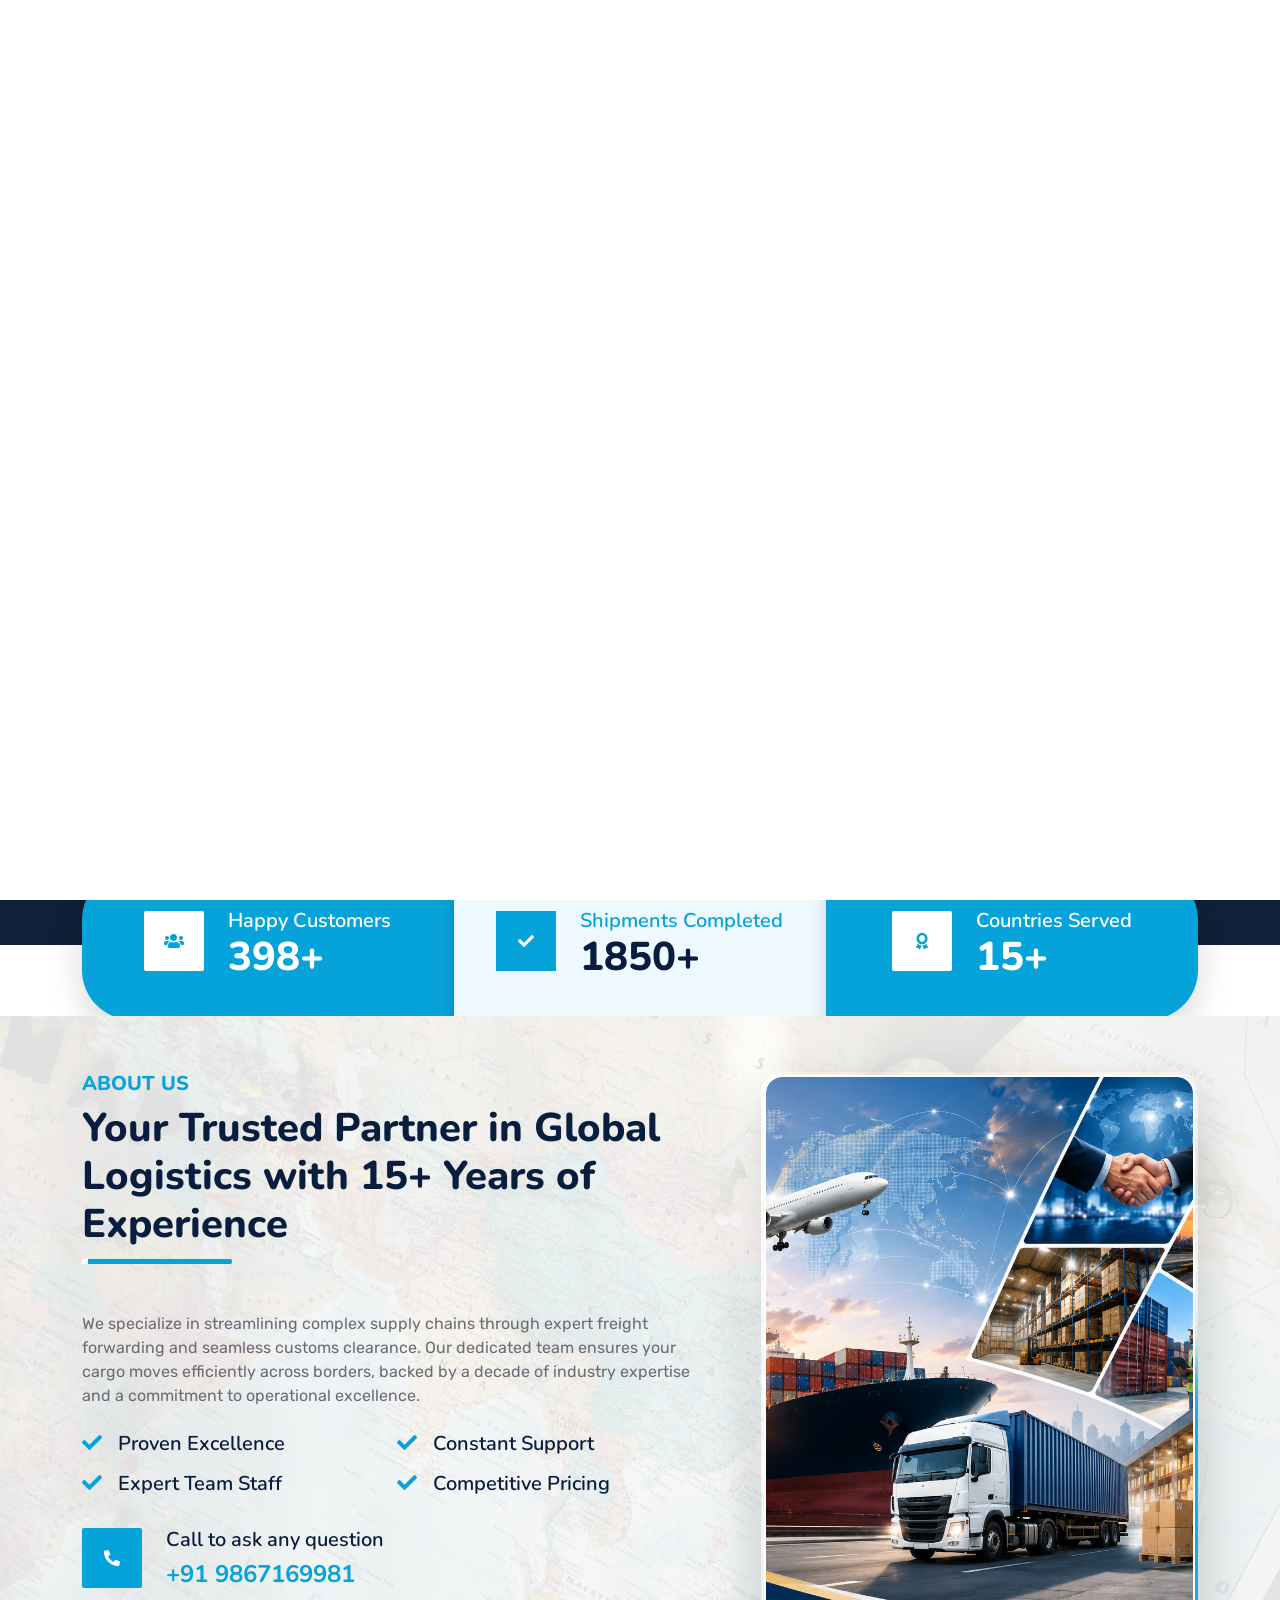
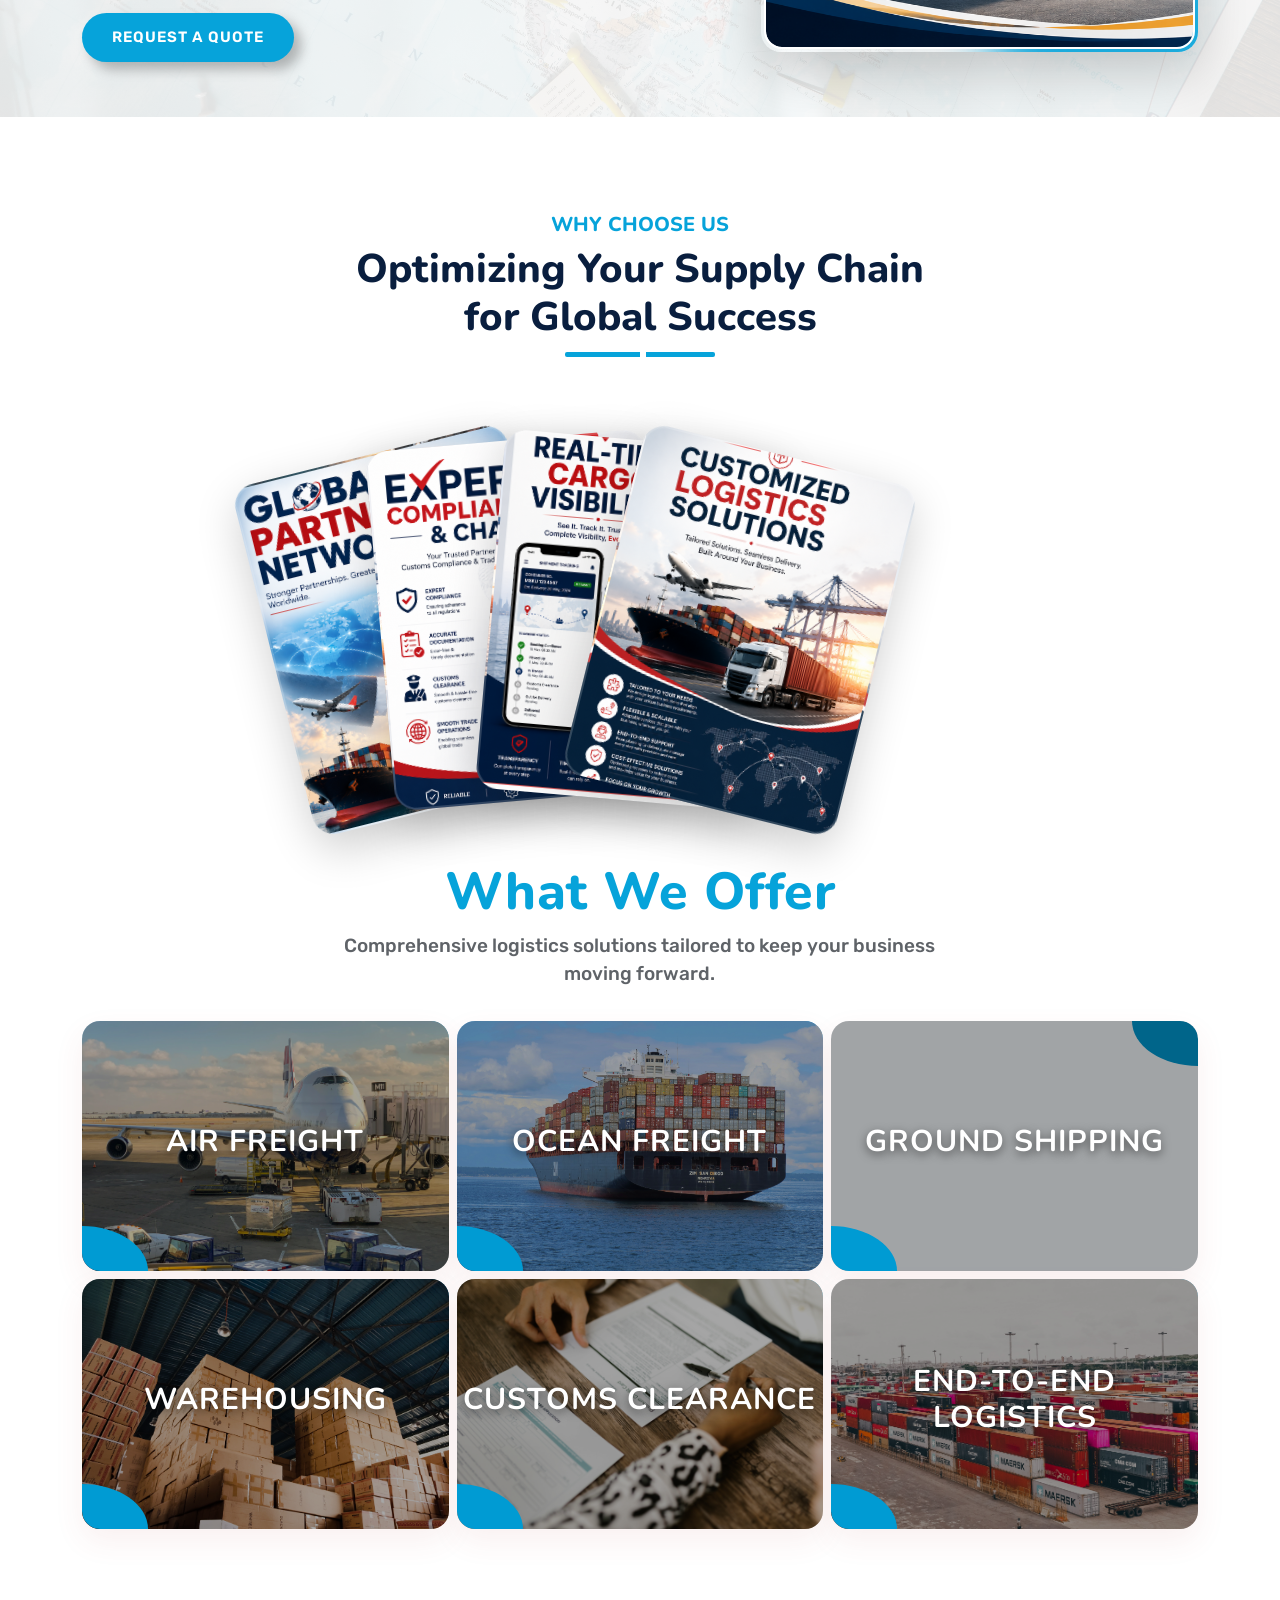
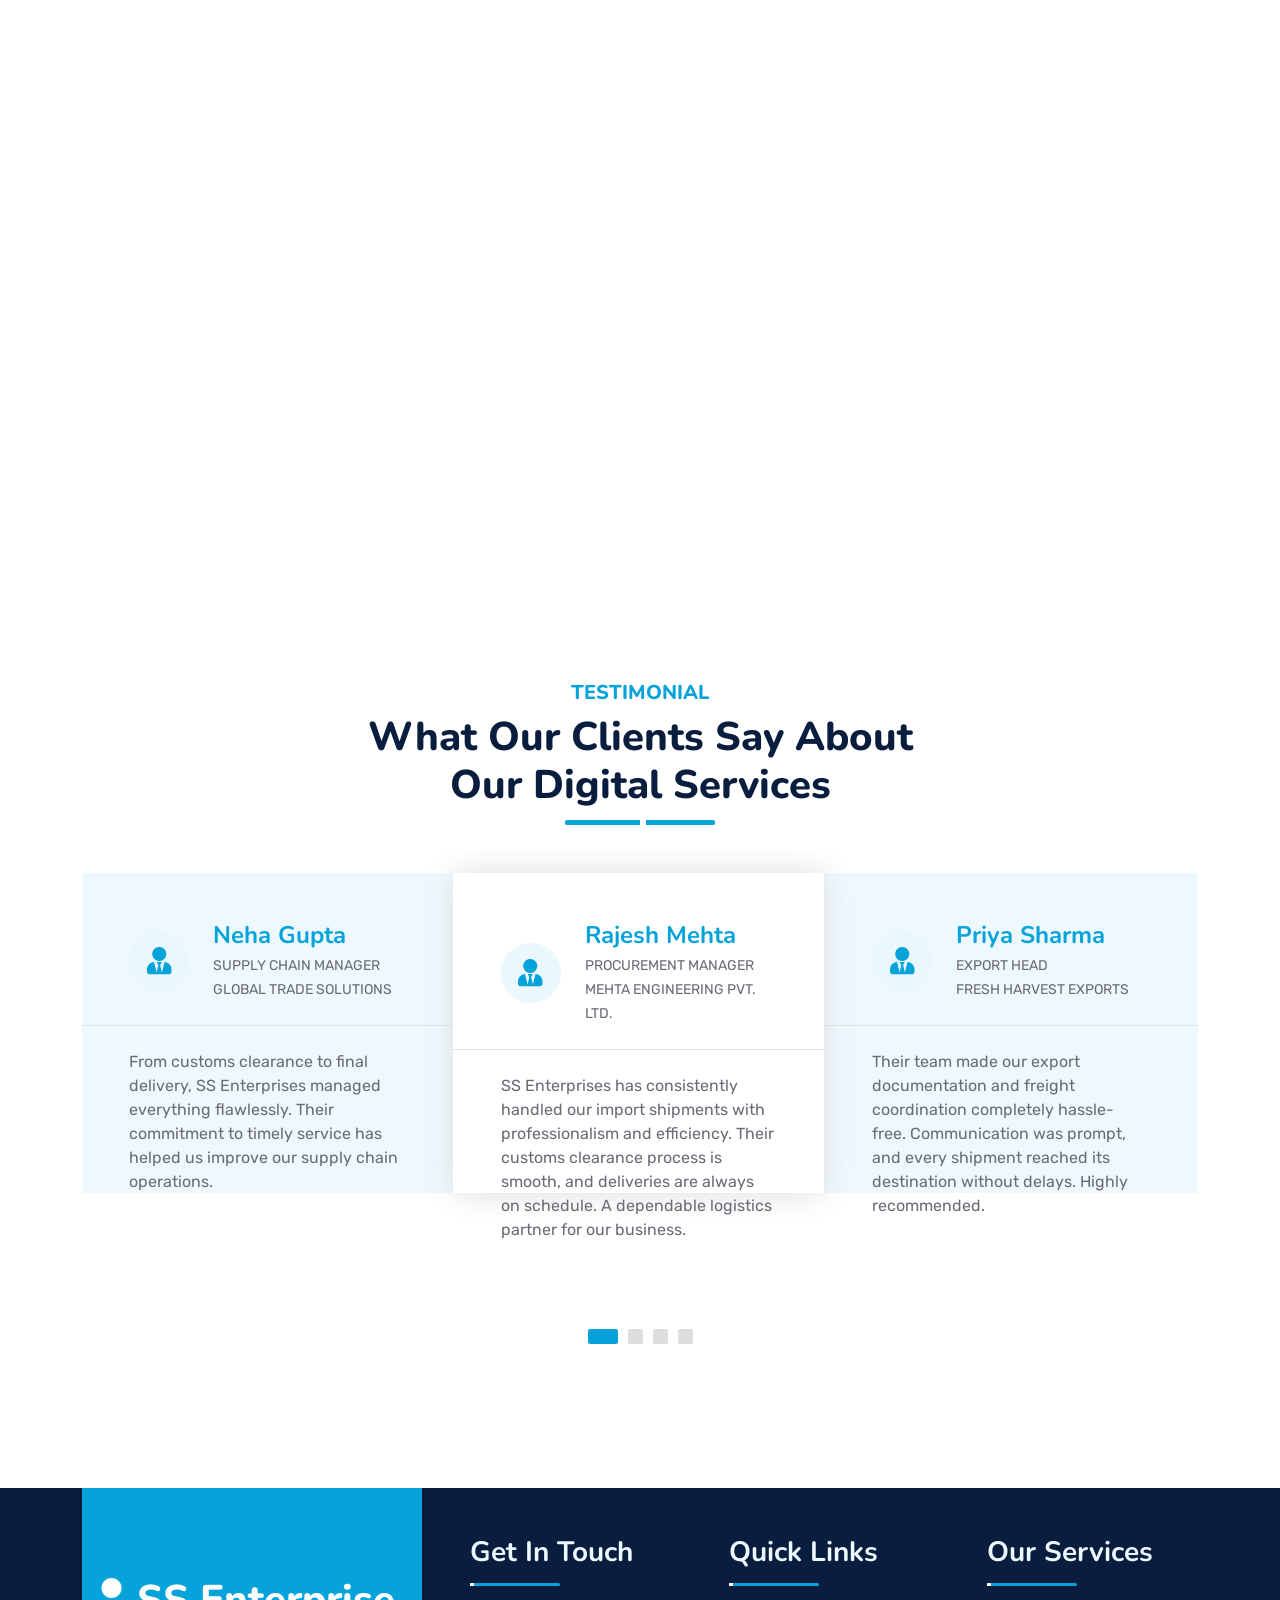
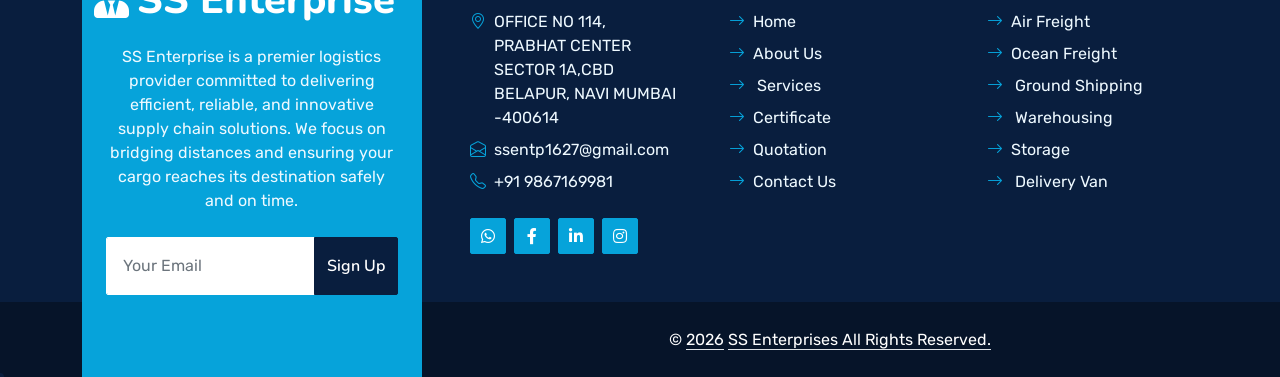
==== commit 6c361452: "doing animation" ====
--- a/index.html
+++ b/index.html
@@ -1017,15 +1017,15 @@
           </div>
           <div class="col-lg-5">
             <div
-              class="bg-primary rounded h-100 d-flex align-items-center p-5 wow zoomIn"
+              class="quote-form"
               data-wow-delay="0.9s"
             >
-              <form>
+              <form class="quote-form-inner">
                 <div class="row g-3">
                   <div class="col-xl-12">
                     <input
                       type="text"
-                      class="form-control bg-light border-0"
+                      class="quote-input"
                       placeholder="Your Name"
                       style="height: 55px"
                     />
@@ -1033,31 +1033,34 @@
                   <div class="col-12">
                     <input
                       type="email"
-                      class="form-control bg-light border-0"
+                      class="quote-input"
                       placeholder="Your Email"
                       style="height: 55px"
                     />
                   </div>
                   <div class="col-12">
                     <select
-                      class="form-select bg-light border-0"
+                      class="quote-input"
                       style="height: 55px"
                     >
                       <option selected>Select A Service</option>
-                      <option value="1">Service 1</option>
-                      <option value="2">Service 2</option>
-                      <option value="3">Service 3</option>
+                      <option value="1">Freight Forwarding</option>
+                      <option value="2">Customs Clearance</option>
+                      <option value="3">Transportation</option>
+                      <option value="1">Warehousing</option>
+                      <option value="2">Import & Export</option>
+                      <option value="3">Project Cargo</option>
                     </select>
                   </div>
                   <div class="col-12">
                     <textarea
-                      class="form-control bg-light border-0"
+                      class="quote-input quote-message"
                       rows="3"
                       placeholder="Message"
                     ></textarea>
                   </div>
                   <div class="col-12">
-                    <button class="btn btn-dark w-100 py-3" type="submit">
+                    <button class="quote-btn" type="submit">
                       Request A Quote
                     </button>
                   </div>
@@ -1086,70 +1089,68 @@
         >
           <div class="testimonial-item bg-light my-4">
             <div class="d-flex align-items-center border-bottom pt-5 pb-4 px-5">
-              <img
-                class="img-fluid rounded"
-                src="img/testimonial-1.jpg"
-                style="width: 60px; height: 60px"
-              />
+              <div class="testimonial-avatar">
+                <i class="fas fa-user-tie"></i>
+            </div>
               <div class="ps-4">
-                <h4 class="text-primary mb-1">Client Name</h4>
-                <small class="text-uppercase">Profession</small>
+                <h4 class="text-primary mb-1">Rajesh Mehta</h4>
+                <small class="text-uppercase">Procurement Manager</small><br>
+                <small class="text-uppercase">Mehta Engineering Pvt. Ltd.</small>
               </div>
             </div>
             <div class="pt-4 pb-5 px-5">
-              Dolor et eos labore, stet justo sed est sed. Diam sed sed dolor
-              stet amet eirmod eos labore diam
+              SS Enterprises has consistently handled our import shipments with professionalism and efficiency. 
+              Their customs clearance process is smooth, and deliveries are always on schedule. 
+              A dependable logistics partner for our business.
             </div>
           </div>
           <div class="testimonial-item bg-light my-4">
             <div class="d-flex align-items-center border-bottom pt-5 pb-4 px-5">
-              <img
-                class="img-fluid rounded"
-                src="img/testimonial-2.jpg"
-                style="width: 60px; height: 60px"
-              />
+              <div class="testimonial-avatar">
+                  <i class="fas fa-user-tie"></i>
+              </div>
               <div class="ps-4">
-                <h4 class="text-primary mb-1">Client Name</h4>
-                <small class="text-uppercase">Profession</small>
+                <h4 class="text-primary mb-1">Priya Sharma</h4>
+                <small class="text-uppercase">Export Head</small><br>
+                <small class="text-uppercase">Fresh Harvest Exports</small>
               </div>
             </div>
             <div class="pt-4 pb-5 px-5">
-              Dolor et eos labore, stet justo sed est sed. Diam sed sed dolor
-              stet amet eirmod eos labore diam
+              Their team made our export documentation and freight coordination completely hassle-free.
+              Communication was prompt, and every shipment reached its destination without delays.
+              Highly recommended.
             </div>
           </div>
           <div class="testimonial-item bg-light my-4">
             <div class="d-flex align-items-center border-bottom pt-5 pb-4 px-5">
-              <img
-                class="img-fluid rounded"
-                src="img/testimonial-3.jpg"
-                style="width: 60px; height: 60px"
-              />
+              <div class="testimonial-avatar">
+                  <i class="fas fa-user-tie"></i>
+              </div>
               <div class="ps-4">
-                <h4 class="text-primary mb-1">Client Name</h4>
-                <small class="text-uppercase">Profession</small>
+                <h4 class="text-primary mb-1">Amit Patel</h4>
+                <small class="text-uppercase">Director</small><br>
+                <small class="text-uppercase">Patel Textile Industries</small>
               </div>
             </div>
             <div class="pt-4 pb-5 px-5">
-              Dolor et eos labore, stet justo sed est sed. Diam sed sed dolor
-              stet amet eirmod eos labore diam
+              We've worked with several logistics providers, but SS Enterprises stands out for their transparency and customer support.
+              Their team is knowledgeable and always available whenever we need assistance.
             </div>
           </div>
           <div class="testimonial-item bg-light my-4">
             <div class="d-flex align-items-center border-bottom pt-5 pb-4 px-5">
-              <img
-                class="img-fluid rounded"
-                src="img/testimonial-4.jpg"
-                style="width: 60px; height: 60px"
-              />
+              <div class="testimonial-avatar">
+                  <i class="fas fa-user-tie"></i>
+              </div>
               <div class="ps-4">
-                <h4 class="text-primary mb-1">Client Name</h4>
-                <small class="text-uppercase">Profession</small>
+                <h4 class="text-primary mb-1">Neha Gupta</h4>
+                <small class="text-uppercase">Supply Chain Manager</small><br>
+                <small class="text-uppercase">Global Trade Solutions</small>
               </div>
             </div>
             <div class="pt-4 pb-5 px-5">
-              Dolor et eos labore, stet justo sed est sed. Diam sed sed dolor
-              stet amet eirmod eos labore diam
+              From customs clearance to final delivery, SS Enterprises managed everything flawlessly. 
+              Their commitment to timely service has helped us improve our supply chain operations.
             </div>
           </div>
         </div>
@@ -1158,7 +1159,7 @@
     <!-- Testimonial End -->
 
     <!-- Team Start -->
-    <div class="container-fluid py-5 wow fadeInUp" data-wow-delay="0.1s">
+    <!-- <div class="container-fluid py-5 wow fadeInUp" data-wow-delay="0.1s">
       <div class="container py-5">
         <div
           class="section-title text-center position-relative pb-3 mb-5 mx-auto"
@@ -1269,7 +1270,7 @@
           </div>
         </div>
       </div>
-    </div>
+    </div> -->
     <!-- Team End -->
 
    
--- a/css/style.css
+++ b/css/style.css
@@ -121,6 +121,24 @@
   padding-left: 0;
   padding-right: 0;
   text-align: center;
+}
+
+.quote-buttons{
+    display:flex;
+    justify-content:center;
+    align-items:center;
+    gap:30px;
+    margin-top:20px;
+    flex-wrap:wrap;
+}
+
+@media (max-width:768px){
+
+    .quote-buttons{
+        flex-direction:column;
+        gap:18px;
+    }
+
 }
 
 /*** Navbar ***/
@@ -449,6 +467,12 @@
 }
 
 /*** Testimonial ***/
+.testimonial-item{
+    height:100%;
+    display:flex;
+    flex-direction:column;
+}
+
 .testimonial-carousel .owl-dots {
   margin-top: 15px;
   display: flex;
@@ -1107,3 +1131,532 @@
   opacity: 1;
   margin-left: 8px;
 }
+
+/* ===========================
+   Quote Form
+=========================== */
+
+.quote-form{
+
+    background:linear-gradient(
+    180deg,
+    #ffffff,
+    #e4f4ff);
+
+    padding:40px;
+    position: relative;
+    border-radius:35px;
+
+    border:4px solid #fff;
+
+    box-shadow:
+    0 25px 40px rgba(6,163,218,.18);
+}
+
+.quote-form-inner{
+
+    display:flex;
+    flex-direction:column;
+    gap:18px;
+}
+
+.quote-input{
+
+    width:100%;
+
+    height:58px;
+
+    border:none;
+
+    border-radius:30px;
+
+    padding:0 22px;
+
+    background:#ffffff;
+
+    box-shadow:
+    0 10px 18px rgba(6,163,218,.12);
+
+    transition:.3s;
+}
+
+.quote-input:focus{
+
+    outline:none;
+
+    box-shadow:
+    0 0 0 4px rgba(6,163,218,.18);
+}
+
+.quote-message{
+
+    height:140px;
+
+    padding-top:18px;
+
+    resize:none;
+}
+
+.quote-btn{
+
+    position:absolute;
+    overflow: visible;
+    right:-18px;
+
+    bottom:-10px;
+
+    width:185px;
+
+    height:54px;
+
+    border:none;
+
+    background:#0A157A;
+
+    color:#fff;
+
+    font-size:13px;
+
+    font-weight:700;
+
+    letter-spacing:3px;
+
+    text-transform:uppercase;
+
+    border-radius:35px 0 0 35px;
+
+    box-shadow:0 15px 30px rgba(0,0,0,.25);
+
+    transition:.3s;
+
+    cursor:pointer;
+}
+
+.quote-btn::after{
+
+    content:"";
+
+    position:absolute;
+
+    right:4px;
+
+    bottom:54px;      /* Move it down */
+
+    width:0;
+
+    height:0;
+
+    border-left:0 solid transparent;
+
+    border-right:10px solid transparent;
+
+    border-bottom:10px solid #07126d;
+}
+
+.quote-btn:hover{
+
+    transform:translateY(-4px);
+
+    background:#06A3DA;
+}
+
+
+/* Equal Height Testimonials */
+
+.testimonial-carousel .owl-stage{
+    display:flex;
+}
+
+.testimonial-carousel .owl-item{
+    display:flex;
+}
+
+.testimonial-item{
+    display:flex;
+    flex-direction:column;
+    height:50%;
+    min-height:320px;   /* Adjust if needed */
+}
+
+.testimonial-item .pt-4{
+    flex:1;
+}
+
+.testimonial-avatar{
+    width:60px;
+    height:60px;
+
+    background:#EAF7FD;      /* Light blue circle */
+
+    border-radius:50%;
+
+    display:flex;
+    align-items:center;
+    justify-content:center;
+
+    flex-shrink:0;
+}
+
+.testimonial-avatar i{
+    font-size:28px;
+    color:#06A3DA;           /* Blue icon */
+}
+
+
+/* Certificate  */
+
+.certificate-card{
+
+    position:relative;
+    height:100%;
+    min-height:430px;
+
+    overflow:hidden;
+
+    border-radius:22px;
+
+    box-shadow:0 20px 50px rgba(0,0,0,.15);
+
+}
+
+.certificate-bg{
+
+    position:absolute;
+
+    inset:5px;
+
+    background:rgba(255,255,255,.95);
+
+    backdrop-filter:blur(20px);
+
+    border-radius:18px;
+
+    outline:2px solid #fff;
+
+    z-index:2;
+
+    display:flex;
+
+    flex-direction:column;
+
+    align-items:center;
+
+    justify-content:space-between;
+
+    padding:30px;
+}
+
+.certificate-blob{
+
+    position:absolute;
+
+    top:50%;
+    left:50%;
+
+    width:220px;
+    height:220px;
+
+    border-radius:50%;
+
+    background:#06A3DA;
+
+    filter:blur(30px);
+
+    animation:blob-bounce 5s infinite ease;
+
+    z-index:1;
+}
+
+.cert-img-container{
+
+    height:150px;
+
+    display:flex;
+
+    align-items:center;
+
+    justify-content:center;
+
+    margin-bottom:20px;
+}
+
+.cert-img{
+
+    max-width:180px;
+
+    max-height:120px;
+
+    object-fit:contain;
+}
+
+.certificate-bg h5{
+
+    color:#0B1F4D;
+
+    font-weight:700;
+
+    margin-top:10px;
+}
+
+.certificate-bg p{
+
+    text-align:center;
+
+    color:#777;
+
+    margin-bottom:25px;
+}
+
+
+/* Quotation Form */
+.quote-card{
+    position: relative;
+    overflow: hidden;
+    border-radius: 22px;
+    padding:0.8px;
+    background:#fff;
+     margin-top: 5px;
+}
+
+.quote-card::before{
+    content:"";
+    position:absolute;
+
+    inset:-50%;
+
+    background:conic-gradient(
+        from 0deg,
+        transparent 0deg,
+        transparent 300deg,
+        #06a3da 330deg,
+        #09b8f2 350deg,
+        transparent 360deg
+    );
+
+    animation:borderRotate 2s linear infinite;
+}
+
+.quote-card-bg{
+    position: relative;
+    z-index: 2;
+
+    margin: 1px;
+    padding: 40px;
+
+    background: #ffffff;
+
+    border-radius: 20px;
+
+    border: -1px solid rgba(6,163,218,.18);
+
+    box-shadow:
+        0 25px 60px rgba(15,23,42,.10),
+        0 10px 20px rgba(6,163,218,.08);
+}
+
+.col-lg-10{
+    padding-top: 5px;
+}
+
+@keyframes borderRotate{
+
+from{
+transform:rotate(0deg);
+}
+
+to{
+transform:rotate(360deg);
+}
+
+}
+
+
+/* Contact Page Background */
+
+/* CONTACT PAGE BACKGROUND */
+
+.contact-bg{
+    position: relative;
+    overflow: hidden;
+    z-index: 1;
+}
+
+.contact-bg::before{
+    content: "";
+    position: absolute;
+    inset: 0;
+
+    background-image:
+        url("../img/Mappppp.png");
+
+    background-repeat: no-repeat;
+    background-position: center center;
+    background-size: 100%;
+
+    opacity: 0.8;
+
+    z-index: -1;
+}
+
+.contact-form-card{
+    position: relative;
+    background: linear-gradient(
+        180deg,
+        #ffffff 0%,
+        #eef8ff 25%,
+        #dff3ff 70%,
+        #edf9ff 100%
+    );
+width: 100%;
+max-width: 650px;
+min-height: 450px;
+    border: 2px solid rgba(255,255,255,.9);
+    border-radius: 30px;
+
+    box-shadow:
+        0 20px 50px rgba(0,145,255,.10),
+        0 0 35px rgba(0,170,255,.08);
+
+    backdrop-filter: blur(12px);
+}
+
+
+.contact-form-card input,
+.contact-form-card select{
+    height:60px !important;
+
+    border:none !important;
+
+    border-radius:50px !important;
+
+    background:#fff !important;
+
+    padding:0 28px !important;
+
+    box-shadow:none;
+}
+
+.contact-form-card textarea{
+
+    border:none !important;
+
+    border-radius:30px !important;
+
+    background:#fff !important;
+
+    padding:22px !important;
+
+    min-height:180px;
+
+    resize:none;
+}
+
+.contact-form-card textarea{
+
+    border:none !important;
+
+    border-radius:30px !important;
+
+    background:#fff !important;
+
+    padding:22px !important;
+
+    min-height:180px;
+
+    resize:none;
+}
+
+.contact-form-card input:focus,
+.contact-form-card textarea:focus,
+.contact-form-card select:focus{
+
+    box-shadow:0 0 0 4px rgba(0,167,255,.15);
+
+    outline:none;
+
+}
+
+.contact-form-card .btn-uiverse{
+
+    margin-top:15px;
+
+    background:#0b1b83;
+
+    border-radius:50px;
+
+    min-width:220px;
+
+    height:58px;
+
+    font-weight:700;
+
+    letter-spacing:2px;
+
+    text-transform:uppercase;
+
+}
+
+/* Contact Page Button */
+
+.contact-btn{
+    position:absolute;
+
+    right:-8px;
+    bottom:-18px;
+
+    width:190px;
+    height:54px;
+
+    border:none;
+    border-radius:30px 0 0 30px;
+
+    background:#0f0092;
+    color:#fff;
+
+    font-size:12px;
+    font-weight:700;
+    letter-spacing:4px;
+    text-transform:uppercase;
+
+    cursor:pointer;
+
+    box-shadow:-5px 8px 20px rgba(0,0,0,.30);
+
+    transition:.3s;
+}
+
+.contact-btn::after{
+    content:"";
+    position:absolute;
+
+    right:-1px;
+    bottom:51px;
+
+    border-right:10px solid transparent;
+    border-bottom:10px solid #1a044e;
+}
+
+.contact-btn:hover{
+    background:#07013d;
+}
+
+/* About page card */
+/* .about-page-card{
+    padding:4px;
+    background:linear-gradient(
+        135deg,
+        #06a3da 0%,
+        #7fd8ff 30%,
+        #ffffff 50%,
+        #ffb347 75%,
+        #06a3da 100%
+    );
+
+    border-radius:20px;
+}
+
+.about-page-card .bg{
+    inset:4px;
+    border-radius:16px;
+}
+ */
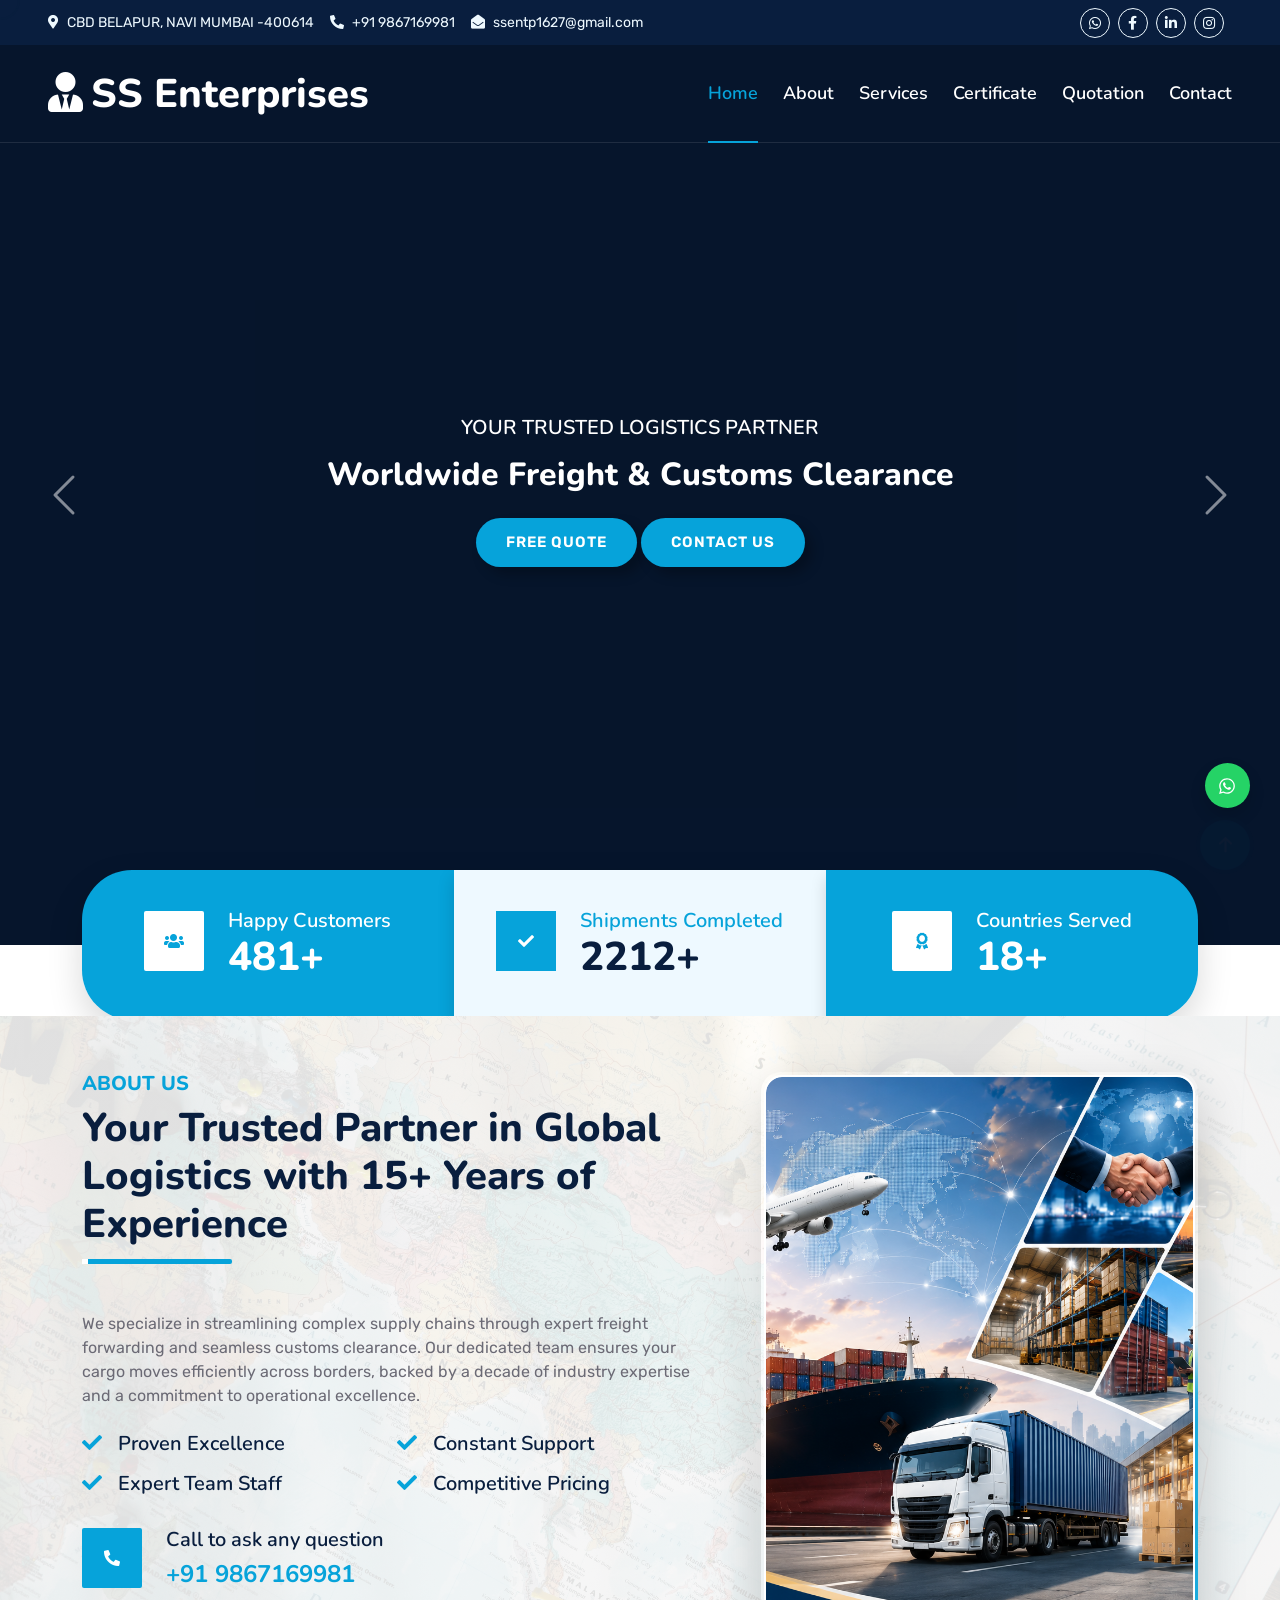
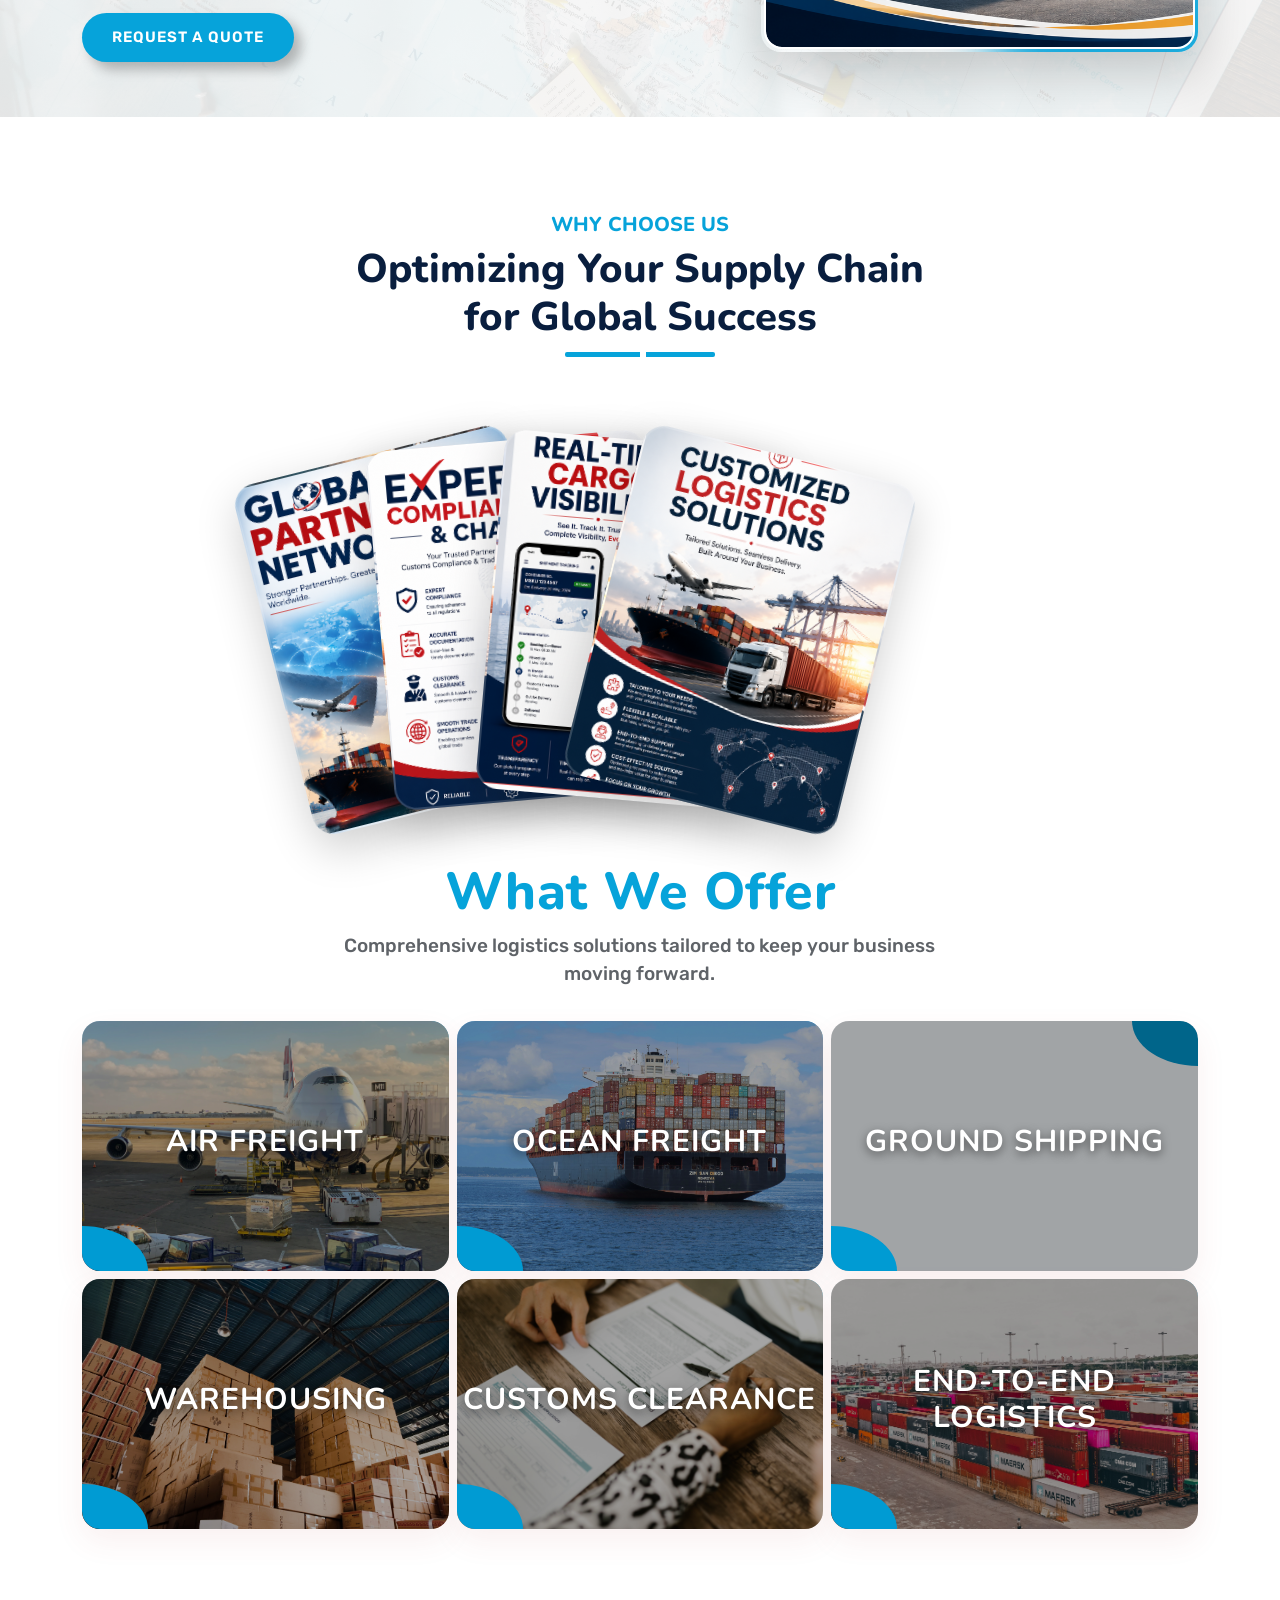
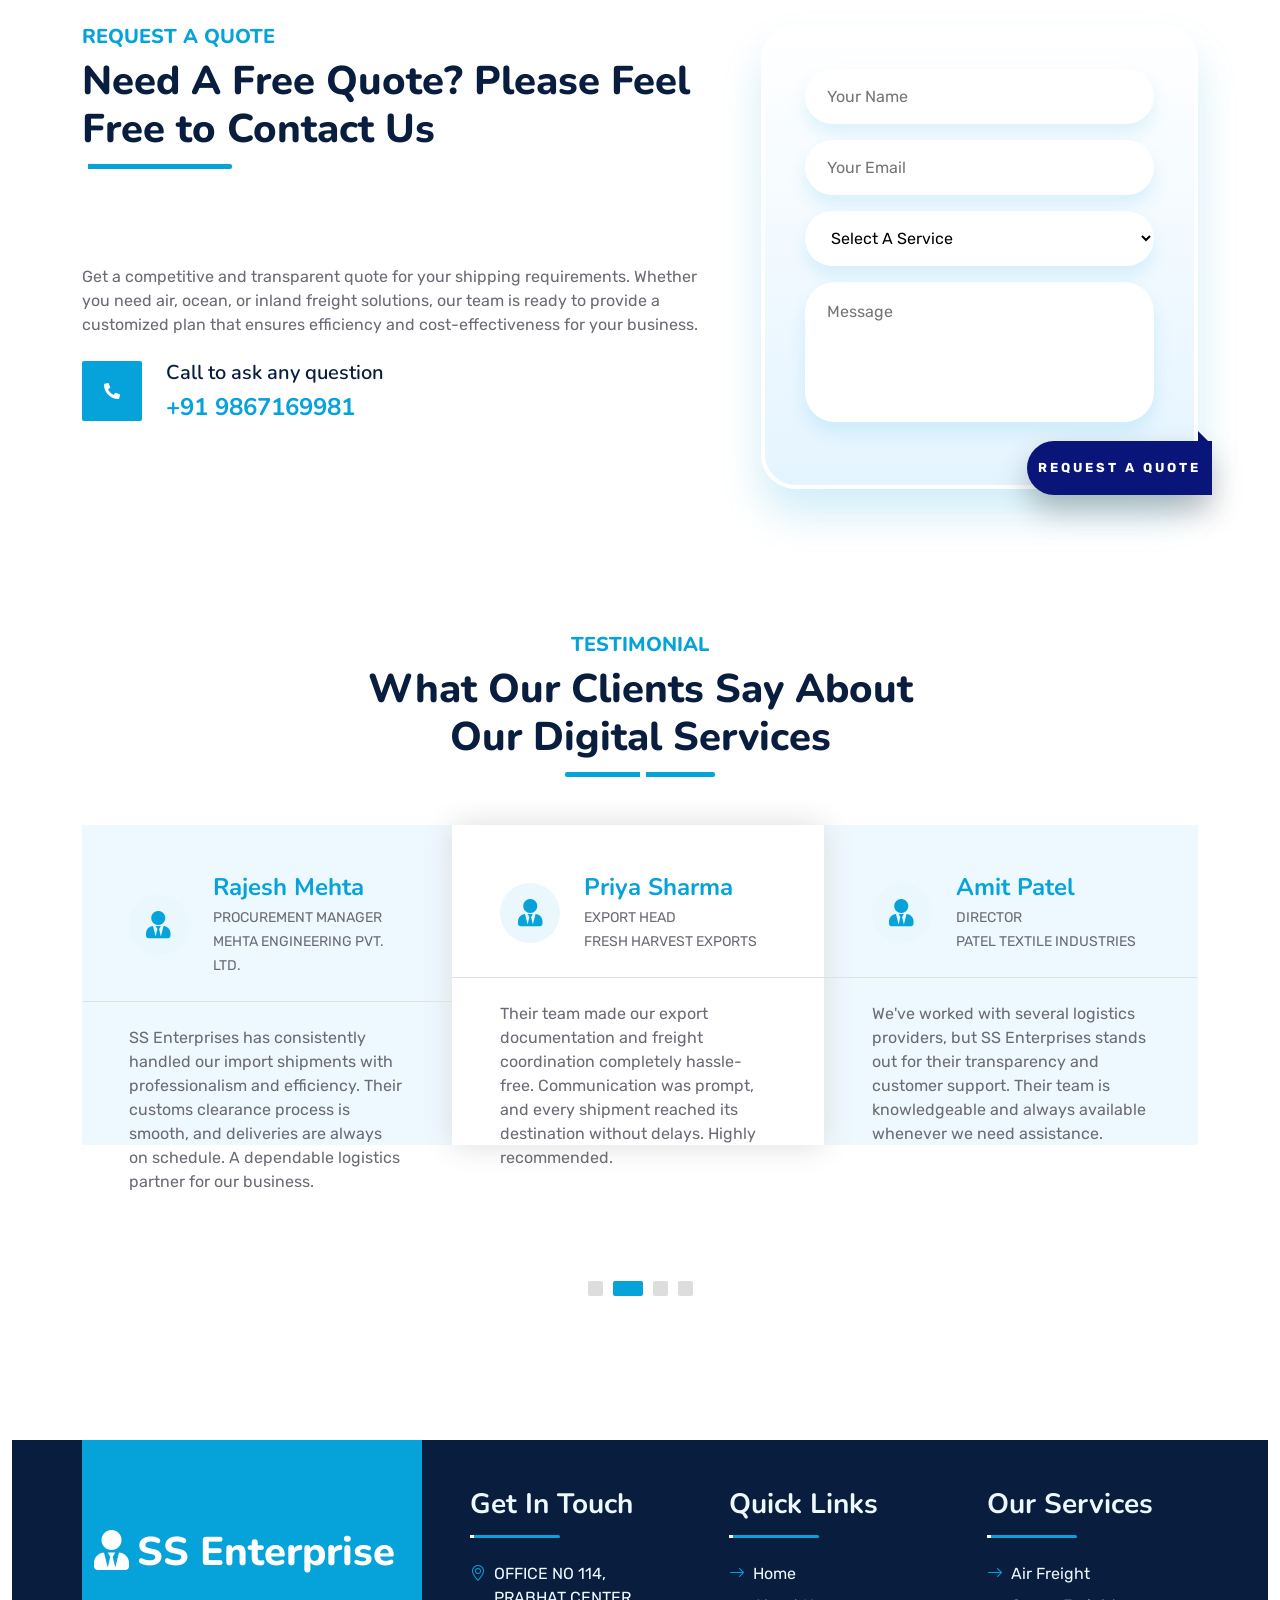
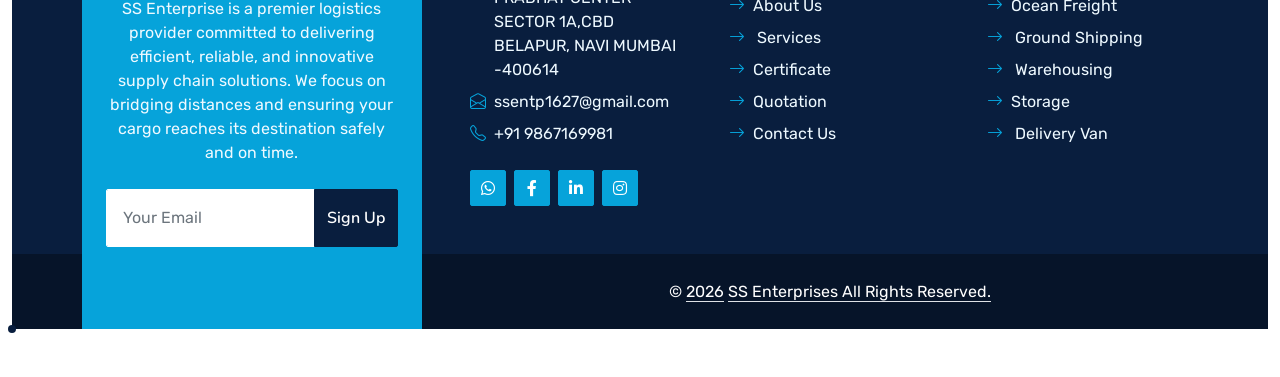
==== commit d1d4c4c7: "email connect" ====
--- a/index.html
+++ b/index.html
@@ -1020,58 +1020,152 @@
               class="quote-form"
               data-wow-delay="0.9s"
             >
-              <form class="quote-form-inner">
-                <div class="row g-3">
-                  <div class="col-xl-12">
-                    <input
-                      type="text"
-                      class="quote-input"
-                      placeholder="Your Name"
-                      style="height: 55px"
-                    />
-                  </div>
-                  <div class="col-12">
-                    <input
-                      type="email"
-                      class="quote-input"
-                      placeholder="Your Email"
-                      style="height: 55px"
-                    />
-                  </div>
-                  <div class="col-12">
-                    <select
-                      class="quote-input"
-                      style="height: 55px"
-                    >
-                      <option selected>Select A Service</option>
-                      <option value="1">Freight Forwarding</option>
-                      <option value="2">Customs Clearance</option>
-                      <option value="3">Transportation</option>
-                      <option value="1">Warehousing</option>
-                      <option value="2">Import & Export</option>
-                      <option value="3">Project Cargo</option>
-                    </select>
-                  </div>
-                  <div class="col-12">
-                    <textarea
-                      class="quote-input quote-message"
-                      rows="3"
-                      placeholder="Message"
-                    ></textarea>
-                  </div>
-                  <div class="col-12">
-                    <button class="quote-btn" type="submit">
-                      Request A Quote
-                    </button>
-                  </div>
-                </div>
-              </form>
-            </div>
-          </div>
-        </div>
-      </div>
-    </div>
-    <!-- Quote End -->
+            <!-- Success Message Alert (Hidden by default) -->
+            <div id="quote-success-alert" style="display: none; background-color: #d4edda; color: #155724; padding: 15px; margin-bottom: 20px; border-radius: 5px; border: 1px solid #c3e6cb;">
+              <strong>Success!</strong> Your quote request has been sent successfully. We will get back to you soon.
+            </div>
+
+            <form id="quote-form" action="https://formsubmit.co/ajax/swiftnexustech25@gmail.com" method="POST" class="quote-form-inner">
+    
+    <!-- Target Email Configuration -->
+    <input type="hidden" name="_to" value="swiftnexustech25@gmail.com">
+
+    <!-- Custom Subject to help avoid spam filters -->
+    <input type="hidden" name="_subject" value="New Website Quote Request - SS Enterprises">
+    <input type="hidden" name="_template" value="table">
+    <input type="hidden" name="_captcha" value="false">
+    
+    <!-- Redirect back to your local server page after sending -->
+    <input type="hidden" name="_next" value="http://127.0.0.1:5500/index.html">
+
+    <div class="row g-3">
+   
+      <div class="col-xl-12">
+   
+        <input
+   
+          type="text"
+   
+          name="name"
+          class="quote-input"
+   
+          placeholder="Your Name"
+   
+          style="height: 55px"
+          required
+   
+        />
+   
+      </div>
+   
+      <div class="col-12">
+   
+        <input
+   
+          type="email"
+   
+          name="email"
+          class="quote-input"
+   
+          placeholder="Your Email"
+   
+          style="height: 55px"
+          required
+   
+        />
+   
+      </div>
+   
+      <div class="col-12">
+   
+        <select
+   
+          name="service"
+          class="quote-input"
+   
+          style="height: 55px"
+        >
+   
+          <option selected value="">Select A Service</option>
+   
+          <option value="Freight Forwarding">Freight Forwarding</option>
+   
+          <option value="Customs Clearance">Customs Clearance</option>
+   
+          <option value="Transportation">Transportation</option>
+   
+          <option value="Warehousing">Warehousing</option>
+   
+          <option value="Import & Export">Import & Export</option>
+   
+          <option value="Project Cargo">Project Cargo</option>
+   
+        </select>
+   
+      </div>
+   
+      <div class="col-12">
+   
+        <textarea
+   
+          name="message"
+          class="quote-input quote-message"
+   
+          rows="3"
+   
+          placeholder="Message"
+   
+        ></textarea>
+   
+      </div>
+   
+      <div class="col-12">
+   
+        <button class="quote-btn" type="submit">
+   
+          Request A Quote
+   
+        </button>
+   
+      </div>
+   
+    </div>
+</form>
+
+<!-- JavaScript to handle submission smoothly and show the success message -->
+<script>
+  document.getElementById('quote-form').addEventListener('submit', function(e) {
+    e.preventDefault();
+    
+    const form = e.target;
+    const formData = new FormData(form);
+    
+    fetch(form.action, {
+      method: 'POST',
+      body: formData,
+      headers: {
+        'Accept': 'application/json'
+      }
+    }).then(response => {
+      if (response.ok) {
+        document.getElementById('quote-success-alert').style.display = 'block';
+        form.reset();
+        setTimeout(() => {
+          document.getElementById('quote-success-alert').style.display = 'none';
+        }, 5000);
+      } else {
+        alert('Oops! There was a problem submitting your form.');
+      }
+    }).catch(error => {
+      alert('Oops! There was a network error.');
+    });
+  });
+</script>
+
+  </div>
+          </div>
+        </div>
+      </div>    <!-- Quote End -->
 
     <!-- Testimonial Start -->
     <div class="container-fluid py-5 wow fadeInUp" data-wow-delay="0.1s">
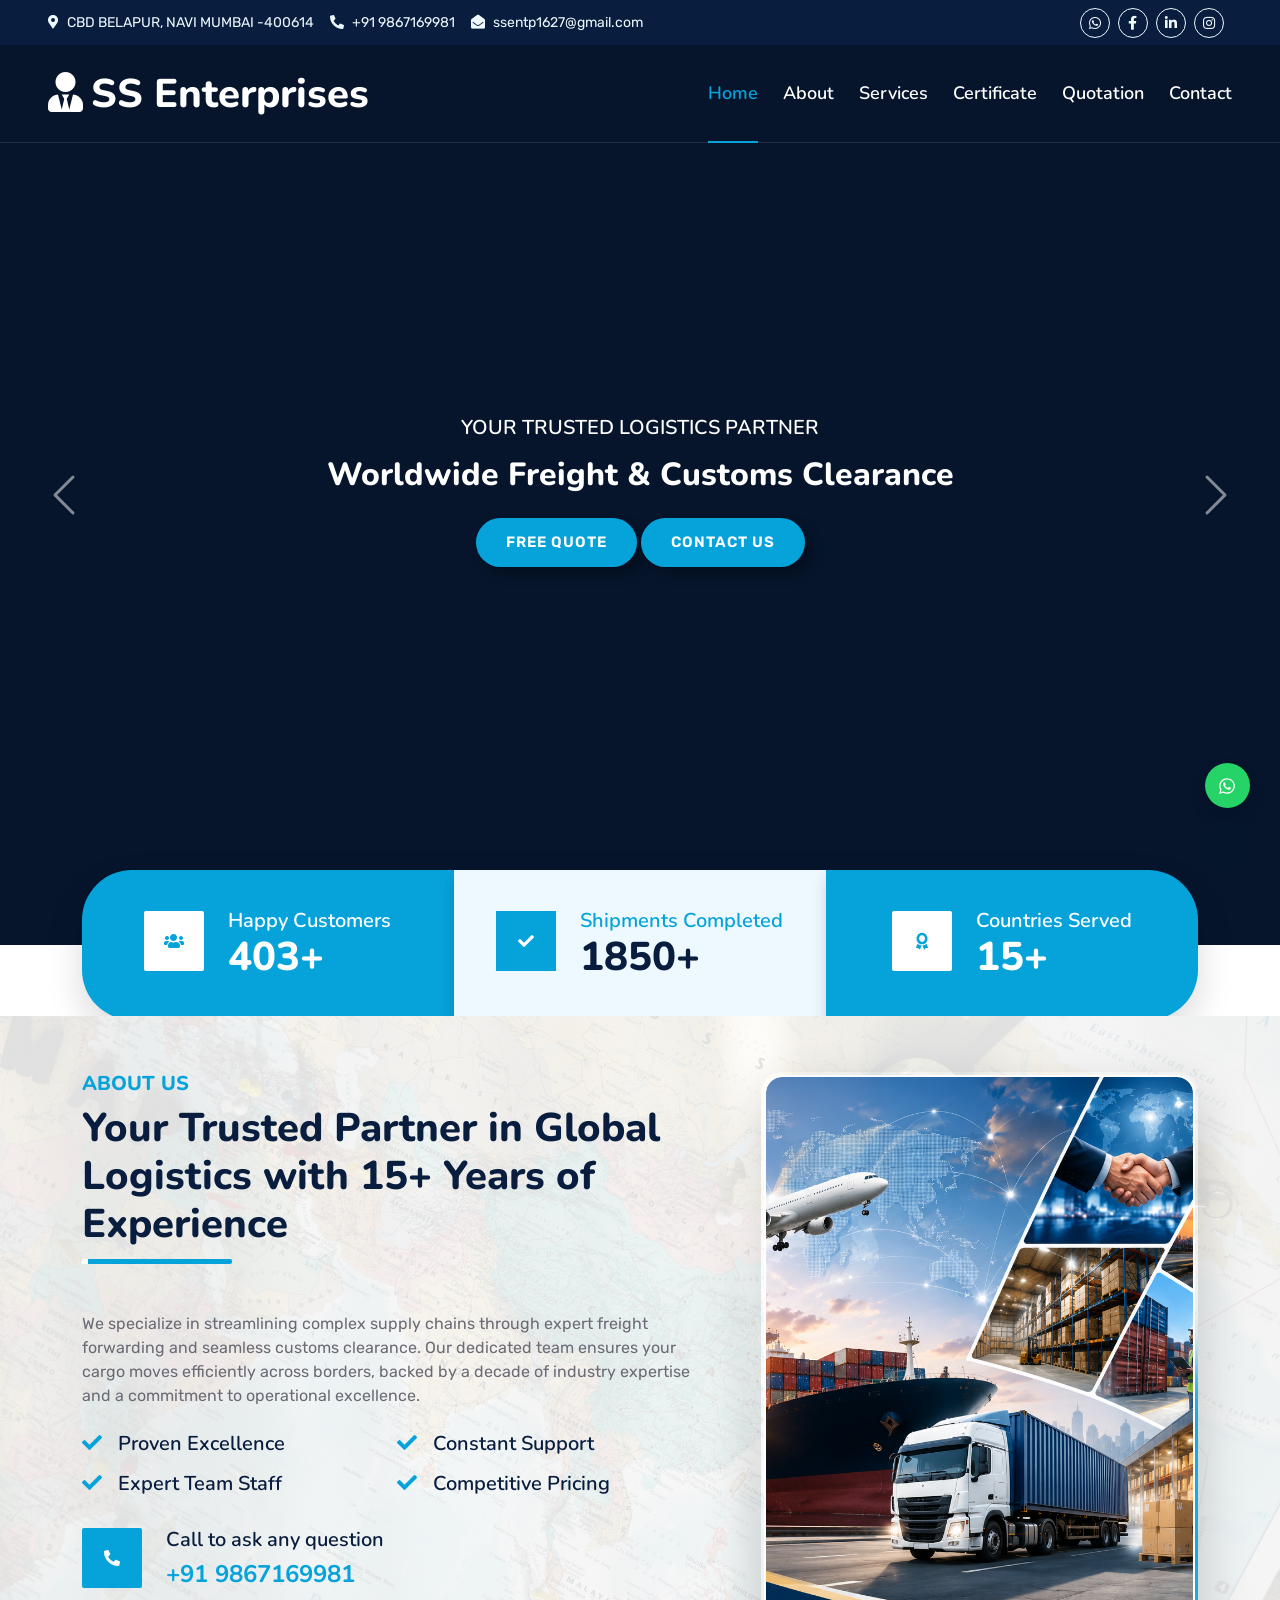
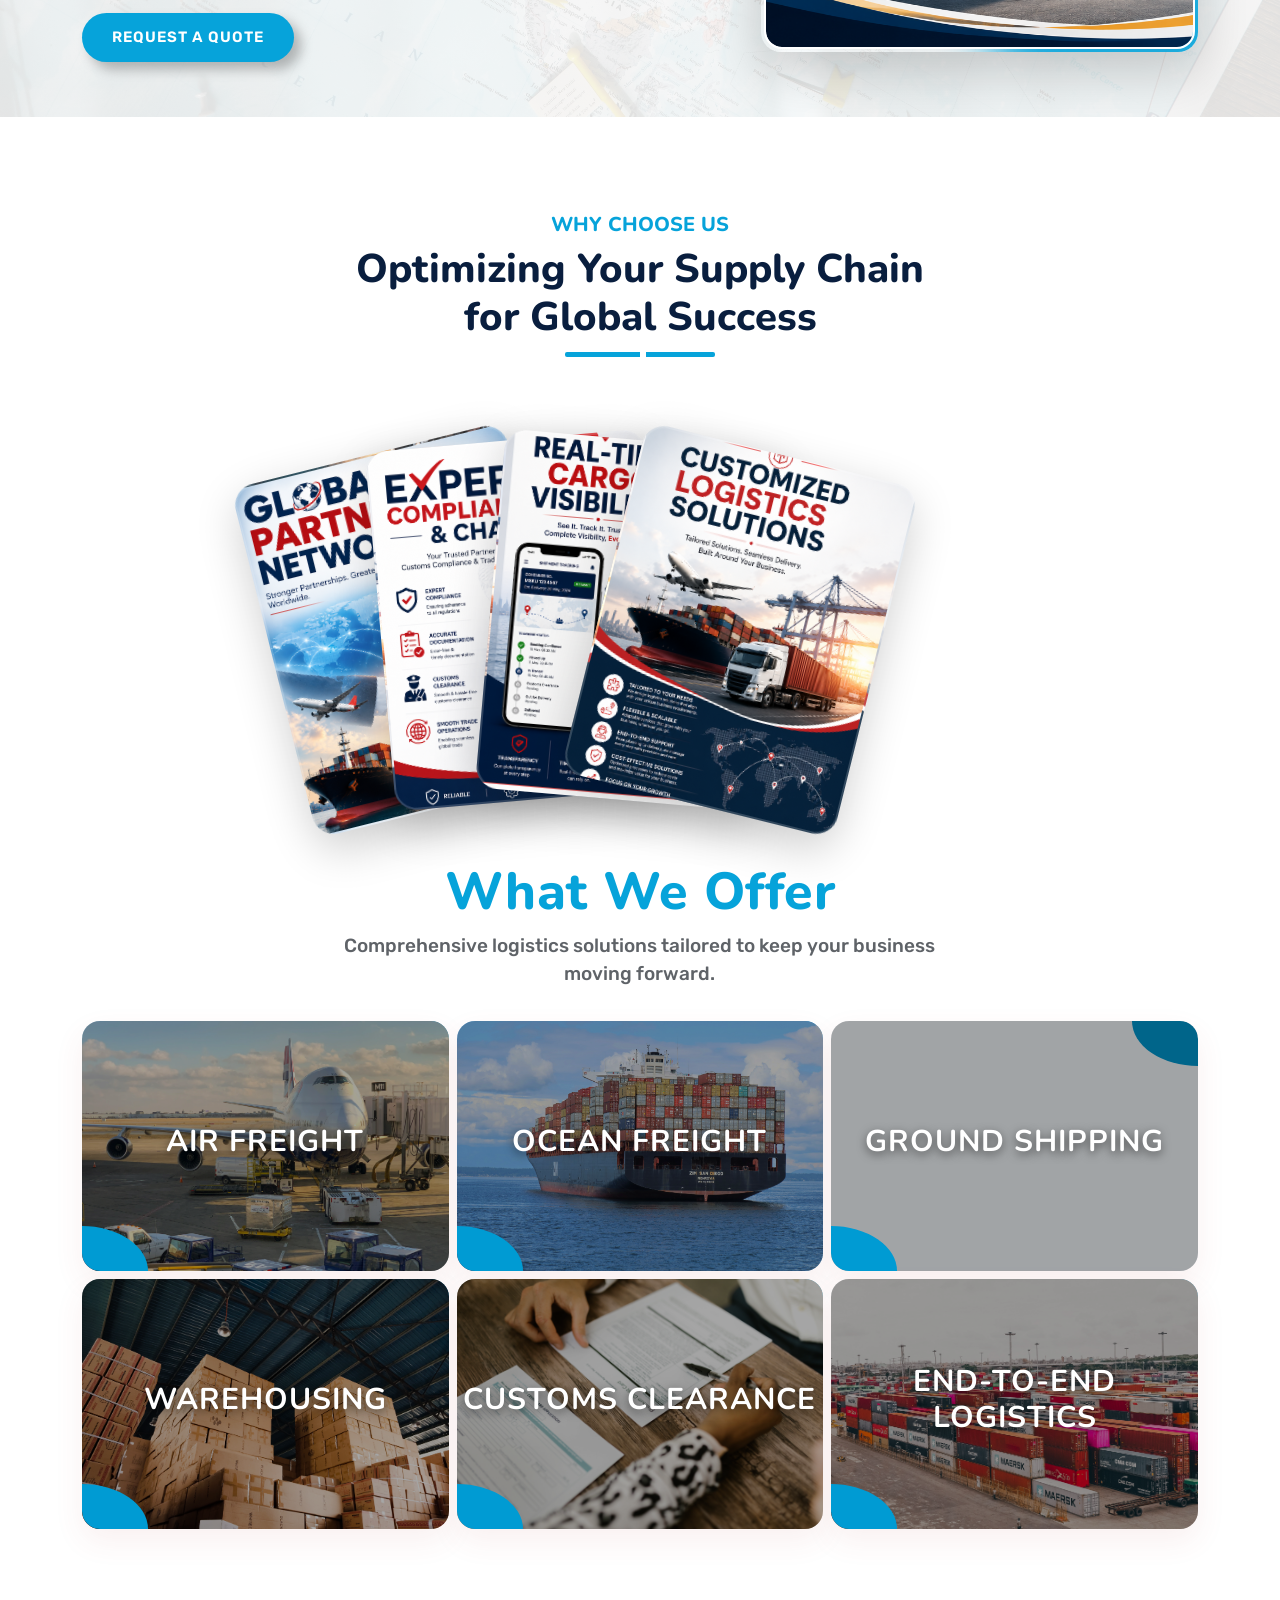
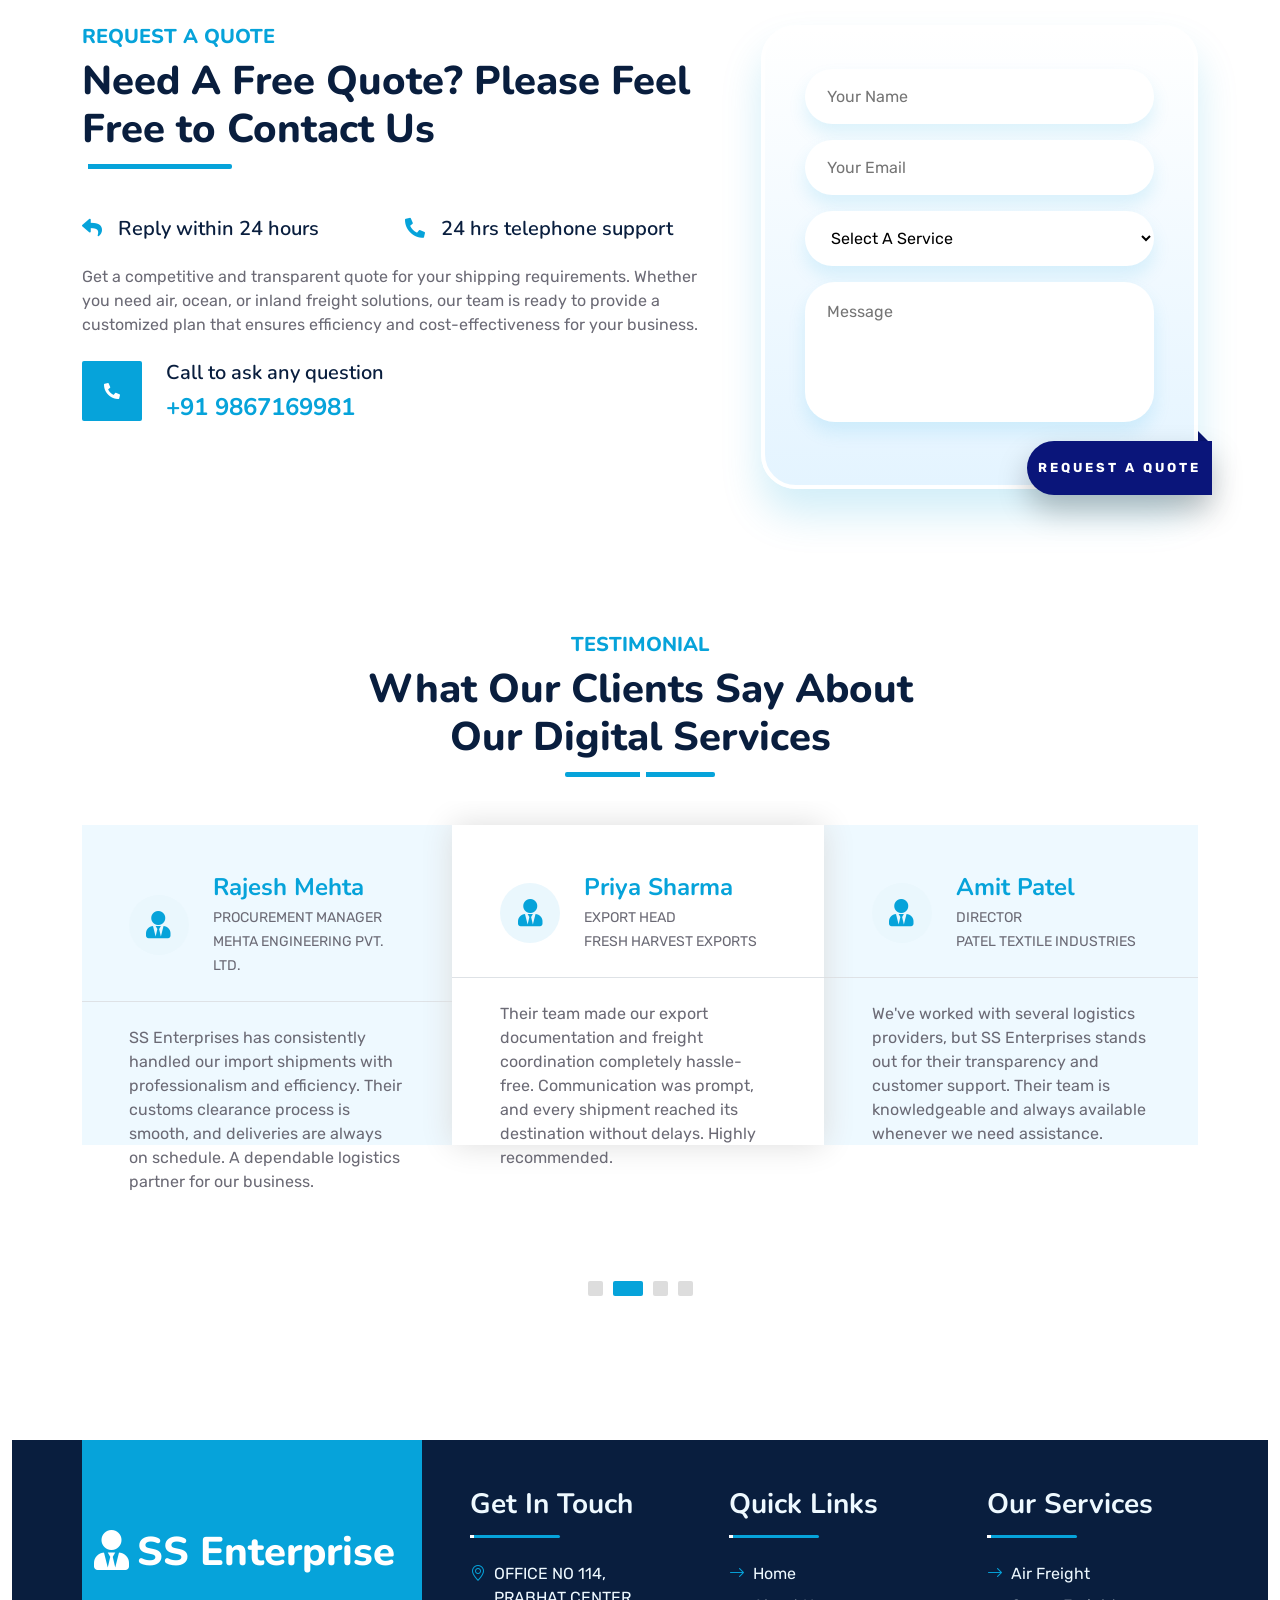
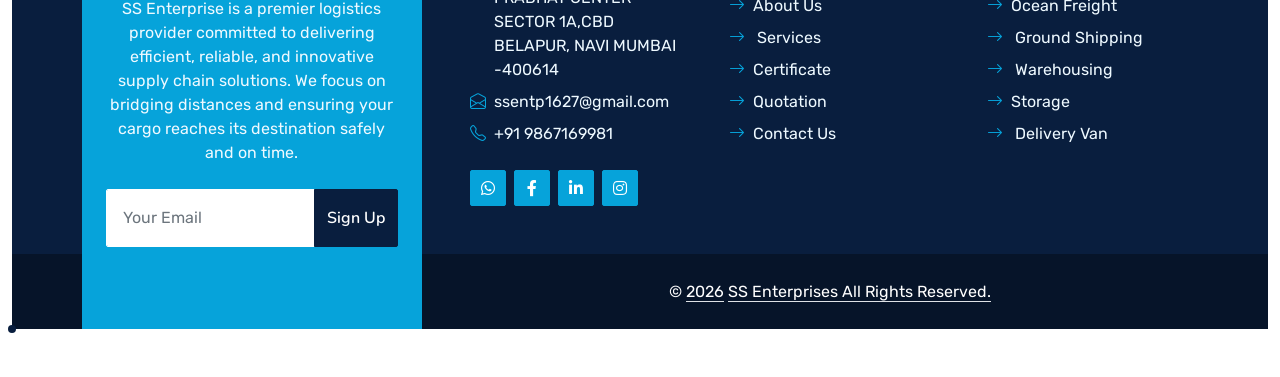
==== commit 784550cd: "changes done by divya for animation" ====
--- a/index.html
+++ b/index.html
@@ -1615,8 +1615,7 @@
 
 
 <!-- Mouse Cursor -->
- <div class="cursor-dot"></div>
+<div class="cursor-dot"></div>
 <div class="cursor-outline"></div>
-
   </body>
 </html>
--- a/css/style.css
+++ b/css/style.css
@@ -1660,3 +1660,10 @@
     border-radius:16px;
 }
  */
+
+
+ .cursor-dot,
+.cursor-outline {
+    visibility: visible !important;
+    opacity: 1 !important;
+}
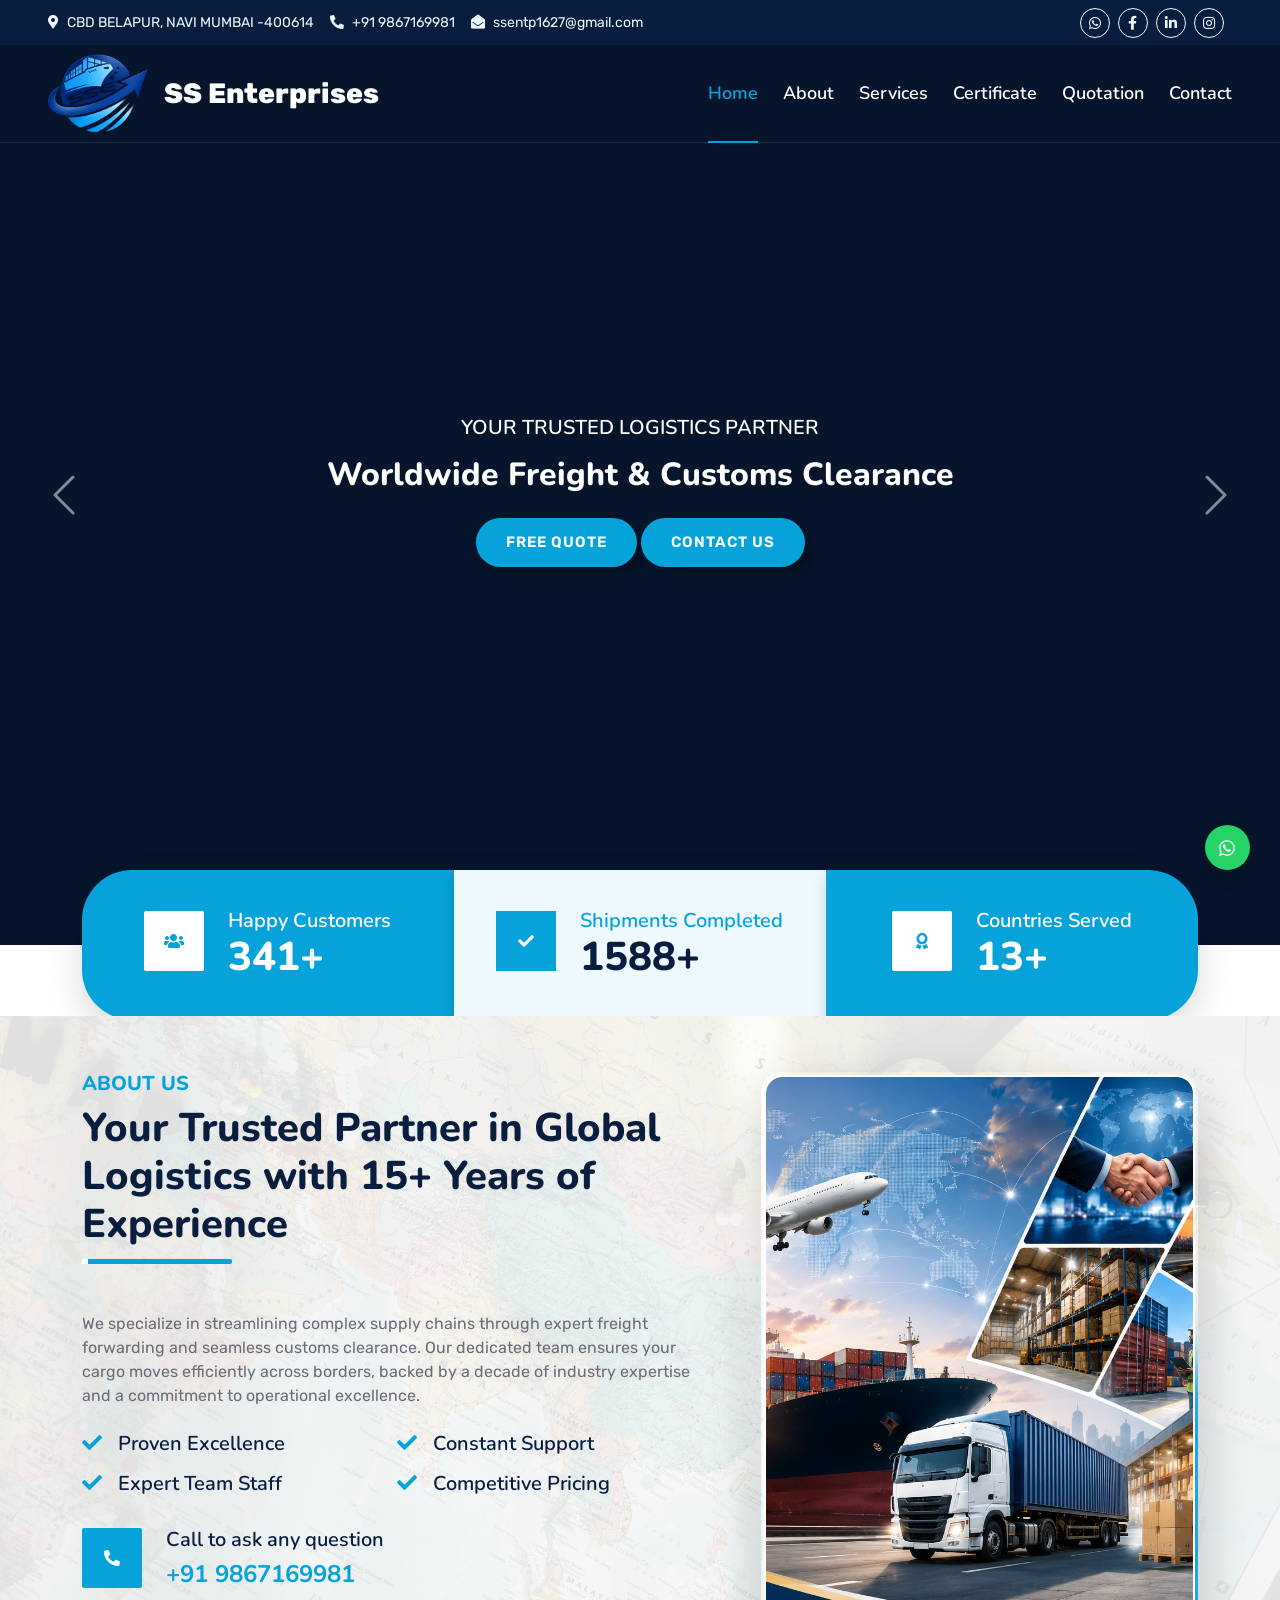
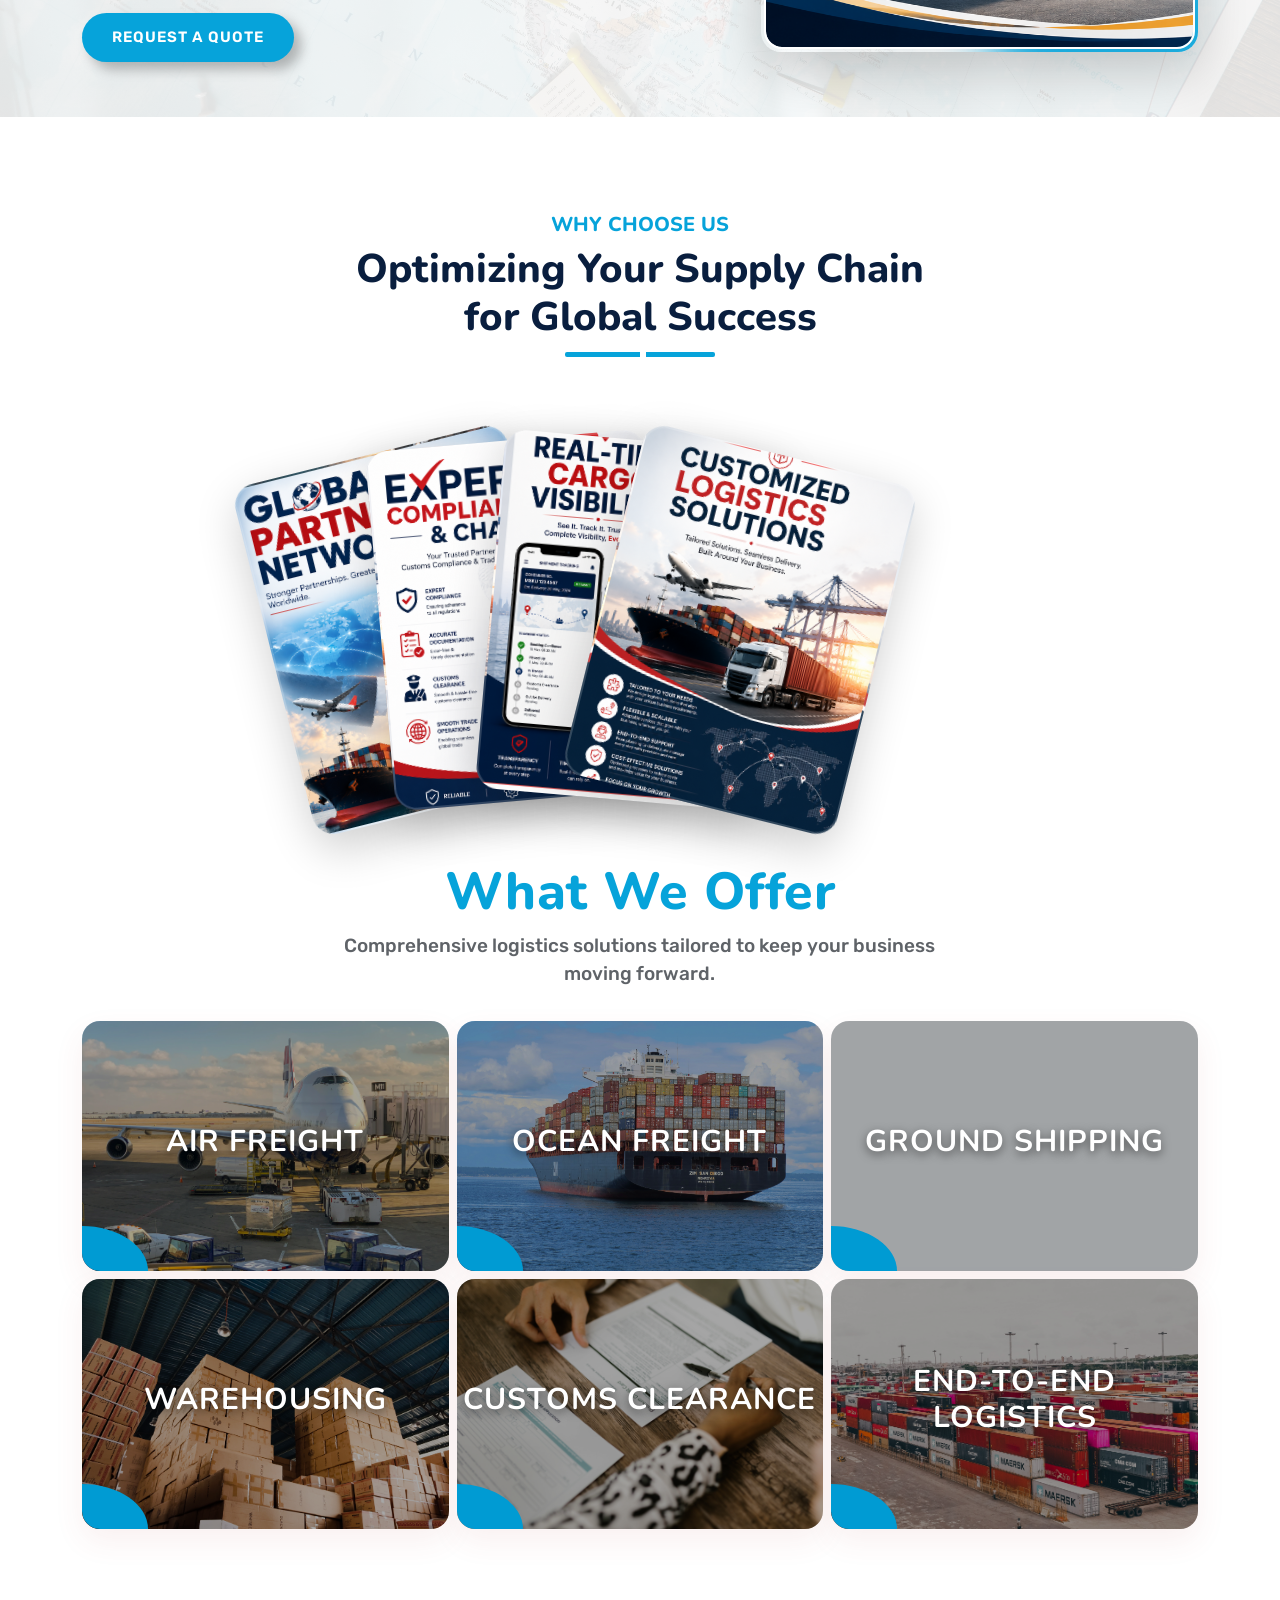
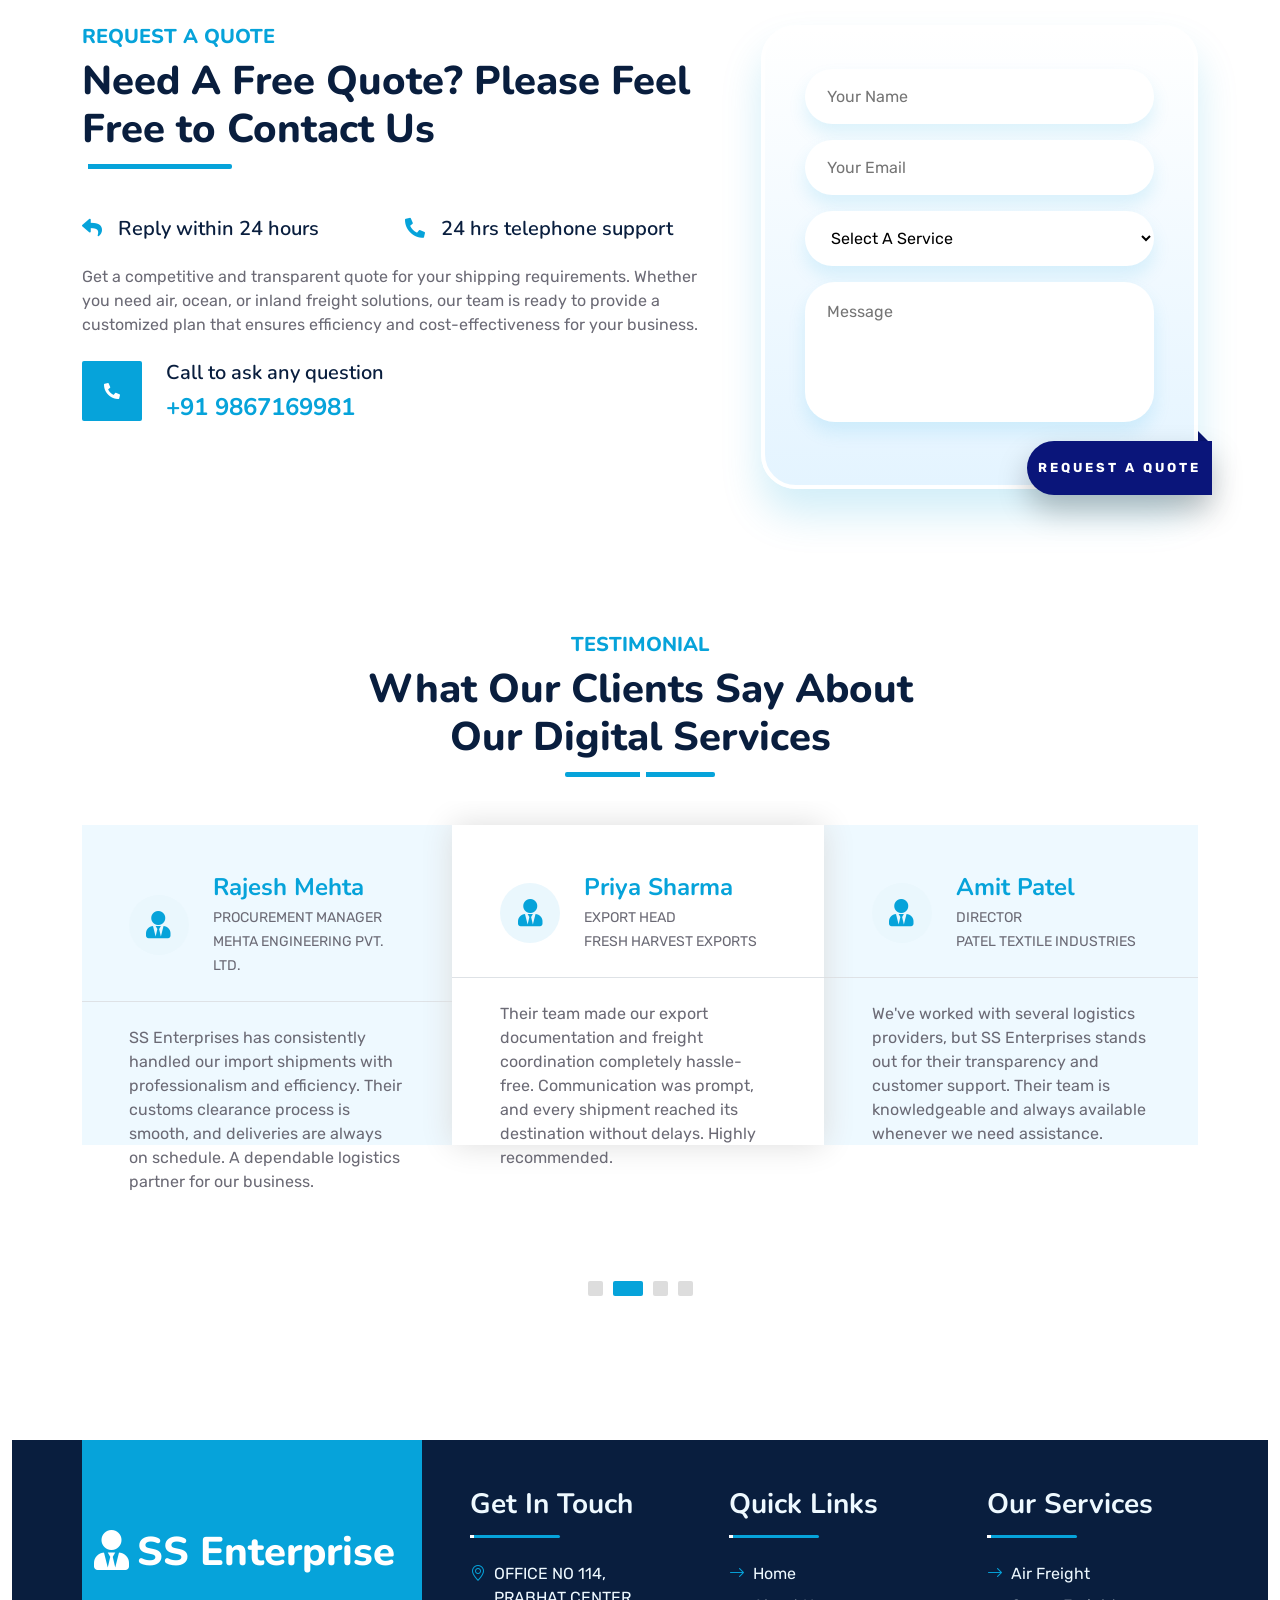
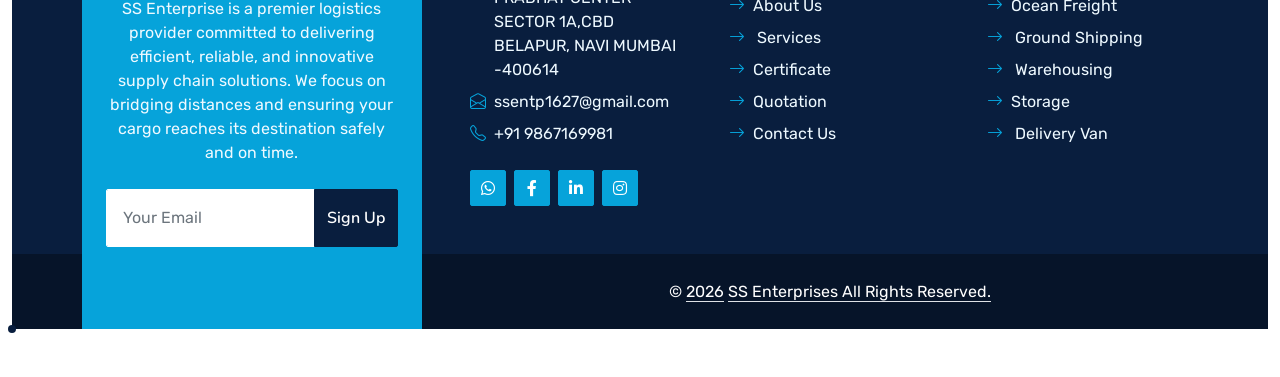
==== commit 0f58f943: "Doing animations and solved issues" ====
--- a/index.html
+++ b/index.html
@@ -127,9 +127,15 @@
     <!-- Navbar & Carousel Start -->
     <div class="container-fluid position-relative p-0">
       <nav class="navbar navbar-expand-lg navbar-dark px-3 px-lg-5 py-3 py-lg-0">
-        <a href="index.html" class="navbar-brand p-0">
-          <h1 class="m-0"><i class="fa fa-user-tie me-2"></i>SS Enterprises</h1>
-        </a>
+        <a href="index.html" class="navbar-brand logo-brand p-0">
+    <img src="img/SSEntp WO Logo.png"
+         alt="SS Enterprises Logo"
+         class="site-logo">
+
+    <span class="logo-text">
+        SS Enterprises
+    </span>
+</a>
         <button
           class="navbar-toggler"
           type="button"
@@ -1453,24 +1459,24 @@
                 <div
                   class="link-animated d-flex flex-column justify-content-start"
                 >
-                  <a class="text-light mb-2" href="#"
+                  <a class="text-light mb-2" href="index.html"
                     ><i class="bi bi-arrow-right text-primary me-2"></i>Home</a
                   >
-                  <a class="text-light mb-2" href="#"
+                  <a class="text-light mb-2" href="about.html"
                     ><i class="bi bi-arrow-right text-primary me-2"></i>About
                     Us</a
                   >
-                  <a class="text-light mb-2" href="#"
+                  <a class="text-light mb-2" href="services.html"
                     ><i class="bi bi-arrow-right text-primary me-2"></i>
                     Services</a
                   >
-                  <a class="text-light mb-2" href="#"
+                  <a class="text-light mb-2" href="certificate.html"
                     ><i class="bi bi-arrow-right text-primary me-2"></i>Certificate</a
                   >
-                  <a class="text-light mb-2" href="#"
+                  <a class="text-light mb-2" href="quotation.html"
                     ><i class="bi bi-arrow-right text-primary me-2"></i>Quotation </a
                   >
-                  <a class="text-light" href="#"
+                  <a class="text-light" href="contact.html"
                     ><i class="bi bi-arrow-right text-primary me-2"></i>Contact
                     Us</a
                   >
@@ -1580,6 +1586,19 @@
 
     const intro = document.getElementById("intro-video");
 
+    if (!intro) return;
+
+    // If intro has already played in this browser tab
+    if (sessionStorage.getItem("introPlayed")) {
+
+        intro.remove();
+        return;
+
+    }
+
+    // Save that intro has been played
+    sessionStorage.setItem("introPlayed", "true");
+
     setTimeout(function () {
 
         intro.classList.add("hide");
@@ -1591,14 +1610,14 @@
             // Animate hero after intro disappears
             const hero = document.querySelector(".carousel-item.active .hero-content");
 
-            if(hero){
+            if (hero) {
 
                 hero.style.transform = "scale(1.15)";
                 hero.style.opacity = "0";
 
                 requestAnimationFrame(() => {
 
-                    hero.style.transition = "all 1.0s ease";
+                    hero.style.transition = "all 1s ease";
                     hero.style.transform = "scale(1)";
                     hero.style.opacity = "1";
 
@@ -1606,13 +1625,13 @@
 
             }
 
-        },500);
-
-    },2500);
+        }, 500);
+
+    }, 2500);
 
 });
+
 </script>
-
 
 <!-- Mouse Cursor -->
 <div class="cursor-dot"></div>
--- a/css/style.css
+++ b/css/style.css
@@ -1667,3 +1667,768 @@
     visibility: visible !important;
     opacity: 1 !important;
 }
+
+
+/*==================================================
+                OUR PURPOSE
+==================================================*/
+
+.purpose-section{
+    padding: 80px;
+    background:#f7f9fc;
+}
+
+.purpose-heading{
+    width:min(800px,90%);
+    margin:0 auto 45px;
+    text-align:center;
+}
+
+.purpose-heading span{
+    display:inline-block;
+    color:#06A3DA;
+    font-size:52px;
+    font-weight:800;
+    letter-spacing:4px;
+    text-transform:uppercase;
+    margin-bottom:15px;
+}
+
+.purpose-heading h2{
+    font-size:42px;
+    font-weight:800;
+    color:#091E3E;
+    margin-bottom:18px;
+}
+
+.purpose-heading p{
+    font-size:18px;
+    line-height:1.8;
+    color:#6c757d;
+}
+
+.purpose-grid{
+    width:min(1200px,90%);
+    margin:auto;
+
+    display:grid;
+    grid-template-columns:repeat(2,1fr);
+    gap:45px;
+}
+
+.purpose-card{
+
+    position:relative;
+isolation:isolate;
+    padding:5px;
+
+    border-radius:28px;
+
+    background:linear-gradient(
+        135deg,
+        #06A3DA,
+        #6FD6FF
+    );
+overflow:visible;
+    transition:.45s ease;
+}
+
+.purpose-card::before{
+
+    content:"";
+
+    position:absolute;
+
+    inset:0;
+
+    border-radius:28px;
+
+    background:linear-gradient(
+        135deg,
+        #9EE6FF,
+        #DFF5FF
+    );
+
+   transform:rotate(-1.2deg);
+
+    z-index:-1;
+
+    transition:all .45s ease;
+
+}
+
+.purpose-card::after{
+
+    content:"";
+
+    position:absolute;
+
+    inset:0;
+
+    border-radius:28px;
+
+    background:linear-gradient(
+        135deg,
+        #CFF2FF,
+        #FFFFFF
+    );
+
+    transform:rotate(-1.2deg);
+
+    z-index:-2;
+
+    transition:all .45s ease;
+
+}
+
+.purpose-card-inner{
+
+    background:#fff;
+    border-radius:24px;
+    padding:40px;
+
+    position:relative;
+    z-index:2;
+
+    transition:.45s;
+}
+
+.purpose-icon{
+
+    width:70px;
+    height:70px;
+
+    border-radius:50%;
+
+    background:linear-gradient(
+        135deg,
+        #06A3DA,
+        #0D6EFD
+    );
+
+    display:flex;
+    align-items:center;
+    justify-content:center;
+
+    margin-bottom:25px;
+
+    box-shadow:0 15px 35px rgba(13,110,253,.25);
+
+    transition:.4s;
+}
+
+.purpose-icon i{
+
+    color:#fff;
+
+    font-size:28px;
+
+}
+
+.purpose-card:hover .purpose-icon{
+
+    transform:scale(1.12) rotate(8deg);
+
+}
+
+.purpose-card li{
+
+    list-style:none;
+
+    position:relative;
+
+    padding-left:30px;
+
+    margin-bottom:14px;
+
+}
+
+.purpose-card li::before{
+
+    content:"✓";
+
+    position:absolute;
+
+    left:0;
+
+    color:#06A3DA;
+
+    font-weight:700;
+
+}
+
+.purpose-card:hover{
+    transform: translateY(-8px);
+}
+
+.purpose-card:hover::before{
+    transform: rotate(0deg);
+    opacity: 0;
+}
+
+.purpose-card:hover::after{
+    transform: rotate(0deg);
+    opacity: 0;
+}
+
+.purpose-card:hover .purpose-card-inner{
+    box-shadow: 0 30px 70px rgba(0,0,0,.15);
+}
+
+
+
+
+/*==================================================
+                CORE VALUES
+==================================================*/
+
+.core-values{
+    background:#fff;
+    padding-bottom:40px;
+}
+
+.value-card{
+
+    position:relative;
+    overflow:visible;
+ padding:3px;
+
+    border-radius:26px;
+
+    background:linear-gradient(
+        135deg,
+        #06A3DA,
+        #79D9FF
+    );
+
+    transition:.4s ease;
+}
+
+/* Gradient Layers */
+
+.value-card::before,
+.value-card::after{
+
+    content:"";
+    position:absolute;
+    inset:0;
+    border-radius:26px;
+    z-index:-1;
+    transition:.4s ease;
+}
+
+.value-card::before{
+
+    background:linear-gradient(
+        135deg,
+        #8BE7FF,
+        #DFF6FF
+    );
+
+    transform:rotate(2deg);
+}
+
+.value-card::after{
+
+    background:linear-gradient(
+        135deg,
+        #B8F0FF,
+        #ffffff
+    );
+
+    transform:rotate(-2deg);
+}
+
+/* Inner Card */
+
+.value-card-inner{
+
+    background:#fff;
+
+    border-radius:22px;
+
+    padding:22px 12px;
+
+    min-height:230px;
+
+    text-align:center;
+
+    transition:.4s;
+}
+
+/* Icon Circle */
+
+.value-icon{
+
+    width:60px;
+    height:60px;
+
+    margin:auto;
+
+    border-radius:50%;
+
+    background:linear-gradient(
+        135deg,
+        #06A3DA,
+        #0D6EFD
+    );
+
+    display:flex;
+    justify-content:center;
+    align-items:center;
+
+    color:#fff;
+
+    font-size:24px;
+
+    margin-bottom:16px;
+
+    box-shadow:0 15px 30px rgba(6,163,218,.25);
+
+    transition:.4s;
+}
+
+/* Heading */
+
+.value-card h5{
+
+    font-weight:700;
+    color:#091E3E;
+    margin-bottom:20px;
+    margin-bottom:10px;
+}
+
+/* Text */
+
+.value-card p{
+
+    color:#666;
+    line-height:1.8;
+    font-size:14px;
+    margin-bottom:0;
+}
+
+/* Hover */
+
+.value-card:hover{
+
+    transform:translateY(-8px);
+}
+
+.value-card:hover::before,
+.value-card:hover::after{
+
+    transform:rotate(0deg);
+    opacity:0;
+}
+
+.value-card:hover .value-card-inner{
+
+    box-shadow:0 25px 55px rgba(0,0,0,.15);
+}
+
+.value-card:hover .value-icon{
+
+    transform:scale(1.12);
+}
+
+@media (max-width: 768px){
+
+    .purpose-grid{
+        width:100%;
+        display:grid;
+        grid-template-columns:1fr;
+        gap:30px;
+        padding:0 8px;
+
+    }
+
+    .purpose-card{
+        width:100%;
+        max-width:none;
+    }
+
+}
+@media (max-width:768px){
+
+    .purpose-card-inner{
+        padding:25px;
+    }
+
+}
+
+@media (max-width:768px){
+
+    .purpose-heading span{
+        font-size:32px;
+        letter-spacing:2px;
+    }
+
+    .purpose-heading h2{
+        font-size:28px;
+    }
+
+    .purpose-heading p{
+        font-size:16px;
+    }
+
+}
+@media (max-width:768px){
+
+    .purpose-icon{
+        width:60px;
+        height:60px;
+        margin-bottom:18px;
+    }
+
+    .purpose-icon i{
+        font-size:24px;
+    }
+
+}
+
+@media (max-width:768px){
+
+    .purpose-card li{
+        font-size:15px;
+        margin-bottom:10px;
+    }
+
+}
+
+@media (max-width:768px){
+
+    .purpose-section{
+        padding:60px 15px;
+    }
+
+}
+
+/*==================================================
+            INDUSTRIES WE SERVE
+==================================================*/
+
+.industry-card{
+
+    position:relative;
+    overflow:visible;
+
+    padding:4px;
+
+    border-radius:24px;
+
+    background:linear-gradient(
+        135deg,
+        #06A3DA,
+        #79D9FF
+    );
+
+    transition:.4s ease;
+
+}
+
+.industry-card::before,
+.industry-card::after{
+
+    content:"";
+    position:absolute;
+    inset:0;
+
+    border-radius:24px;
+
+    z-index:-1;
+
+    transition:.4s ease;
+
+}
+
+.industry-card::before{
+
+    background:linear-gradient(
+        135deg,
+        #9EE6FF,
+        #DFF6FF
+    );
+
+    transform:rotate(2deg);
+
+}
+
+.industry-card::after{
+
+    background:linear-gradient(
+        135deg,
+        #CFF2FF,
+        #FFFFFF
+    );
+
+    transform:rotate(-2deg);
+
+}
+
+.industry-card-inner{
+
+    background:#fff;
+
+    border-radius:20px;
+
+    padding:28px 18px;
+
+    height:240px;          /* Fixed height */
+
+    display:flex;
+
+    flex-direction:column;
+
+    justify-content:flex-start;
+
+    align-items:center;
+
+    text-align:center;
+
+    transition:.4s;
+
+}
+
+.industry-icon{
+
+    width:60px;
+    height:60px;
+
+    display:flex;
+    justify-content:center;
+    align-items:center;
+
+    margin-bottom:18px;
+
+    flex-shrink:0;
+}
+
+.industry-card h6{
+
+    font-size:20px;
+    font-weight:700;
+    color:#0e3269;
+    height:56px;      /* Same height for all headings */
+    display:flex;
+    align-items:center;
+    justify-content:center;
+    margin-bottom:12px;
+
+}
+
+.industry-card p{
+
+    font-size:15px;
+    line-height:1.6;
+    margin:0;
+    flex:1;
+    display:flex;
+    align-items:flex-start;
+
+}
+
+/* Hover */
+
+.industry-card:hover{
+
+    transform:translateY(-10px);
+
+}
+
+.industry-card:hover::before,
+.industry-card:hover::after{
+
+    transform:rotate(0deg);
+    opacity:0;
+
+}
+
+.industry-card:hover .industry-card-inner{
+
+    box-shadow:0 25px 55px rgba(0,0,0,.15);
+
+}
+
+.industry-card:hover .industry-icon{
+
+    transform:scale(1.18);
+    color:#0D6EFD;
+
+}
+
+@media (max-width:768px){
+
+    .industry-card-inner{
+
+        min-height:190px;
+        padding:25px 18px;
+
+    }
+
+    .industry-card h6{
+
+        font-size:18px;
+
+    }
+
+    .industry-card p{
+
+        font-size:14px;
+
+    }
+
+}
+
+/*=========================
+SERVICE CARD
+==========================*/
+
+.service-card{
+
+    position:relative;
+
+    height:310px;
+
+    padding:3px;
+
+    border-radius:24px;
+
+    overflow:hidden;
+
+    transition:.45s;
+
+}
+
+.service-card::before{
+
+    content:"";
+
+    position:absolute;
+
+    width:160%;
+height:160%;
+left:-30%;
+top:-30%;
+
+    background:conic-gradient(
+
+        transparent 0deg,
+
+        transparent 250deg,
+
+        #06A3DA 285deg,
+
+        #62D8FF 320deg,
+
+        #06A3DA 360deg
+
+    );
+
+    animation:borderRotate 3s linear infinite;
+
+}
+
+.service-card-inner{
+
+    position:relative;
+
+    background:#fff;
+
+    border-radius:20px;
+
+    min-height:304px;
+
+    padding:35px 25px;
+
+    display:flex;
+
+    flex-direction:column;
+
+    justify-content:center;
+
+    align-items:center;
+
+    text-align:center;
+
+    z-index:2;
+
+}
+
+.service-card{
+
+    box-shadow:0 15px 40px rgba(0,0,0,.08);
+
+}
+
+.service-card:hover{
+
+    transform:translateY(-12px);
+
+    box-shadow:0 30px 70px rgba(6,163,218,.22);
+
+}
+
+@keyframes borderRotate{
+
+    from{
+
+        transform:rotate(0deg);
+
+    }
+
+    to{
+
+        transform:rotate(360deg);
+
+    }
+
+}
+
+.logo-brand{
+    display:flex;
+    align-items:center;
+    gap:16px;
+}
+
+.site-logo{
+    width:100px;      /* Increase this if you want it bigger */
+    height:90px;
+    object-fit:contain;
+    transition:.3s;
+}
+
+.logo-text{
+    color:#fff;
+    font-size:28px;
+    font-weight:800;
+    line-height:1;
+}
+
+/* Sticky Navbar */
+
+.sticky-top .site-logo{
+    width:70px;
+    height:70px;
+}
+
+.sticky-top .logo-text{
+    color:#113975;
+}
+
+@media(max-width:991px){
+
+.site-logo{
+
+    width:46px;
+    height:46px;
+
+}
+
+.logo-text{
+
+    font-size:22px;
+
+}
+
+}
--- a/css/why-choose-cards.css
+++ b/css/why-choose-cards.css
@@ -340,6 +340,81 @@
 }
 
 
+@media (max-width:1400px){
+
+.stack-container{
+
+    width:860px;
+
+}
+
+.stack-card{
+
+    width:240px;
+    height:320px;
+
+}
+
+.card1{
+
+    left:70px;
+
+}
+
+.card2{
+
+    left:160px;
+
+}
+
+.card3{
+
+    left:250px;
+
+}
+
+.card4{
+
+    left:340px;
+
+}
+
+/* Hover */
+
+.stack-container:hover .card1{
+
+    left:0;
+
+    transform:translateX(-160px);
+
+}
+
+.stack-container:hover .card2{
+
+    left:180px;
+
+    transform:translateX(-60px);
+
+}
+
+.stack-container:hover .card3{
+
+    left:360px;
+
+    transform:translateX(60px);
+
+}
+
+.stack-container:hover .card4{
+
+    left:540px;
+
+    transform:translateX(160px);
+
+}
+
+}
+
 @media (max-width:991px){
 
 .stack-container:hover .card1,
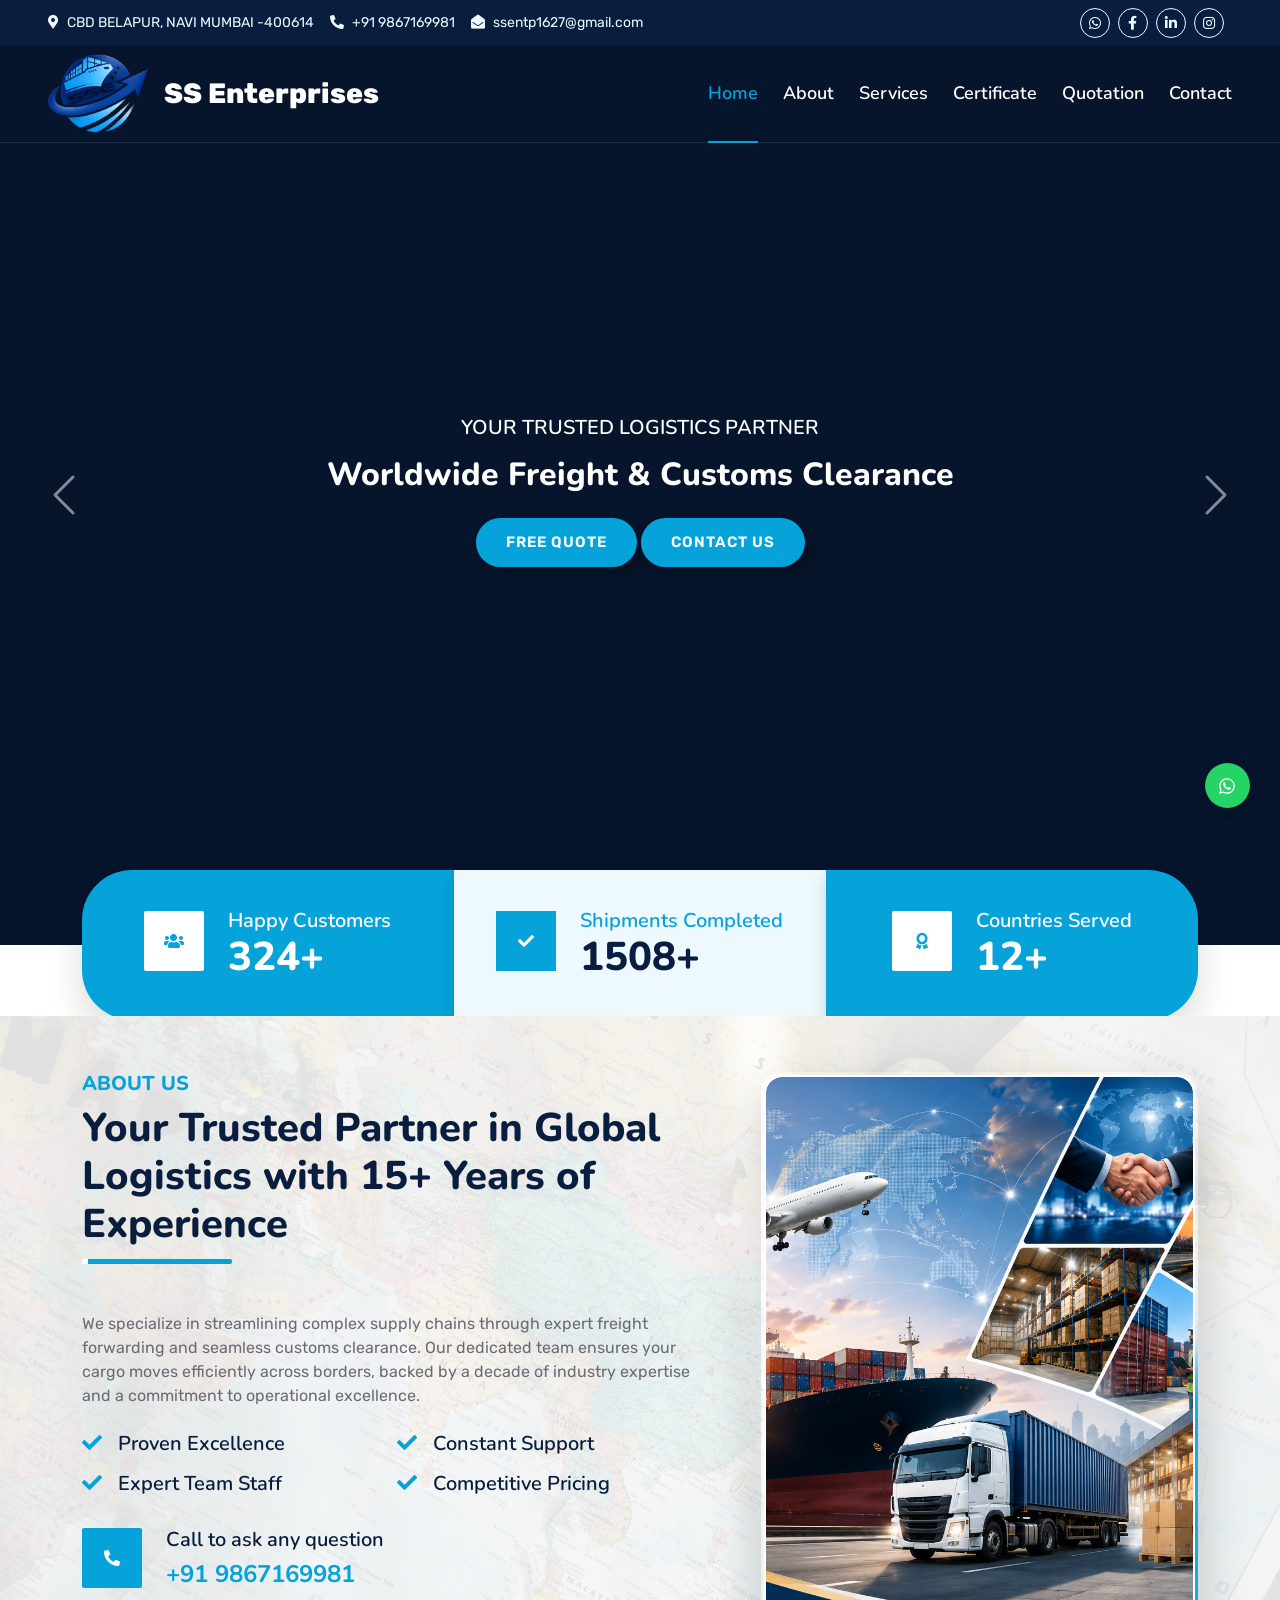
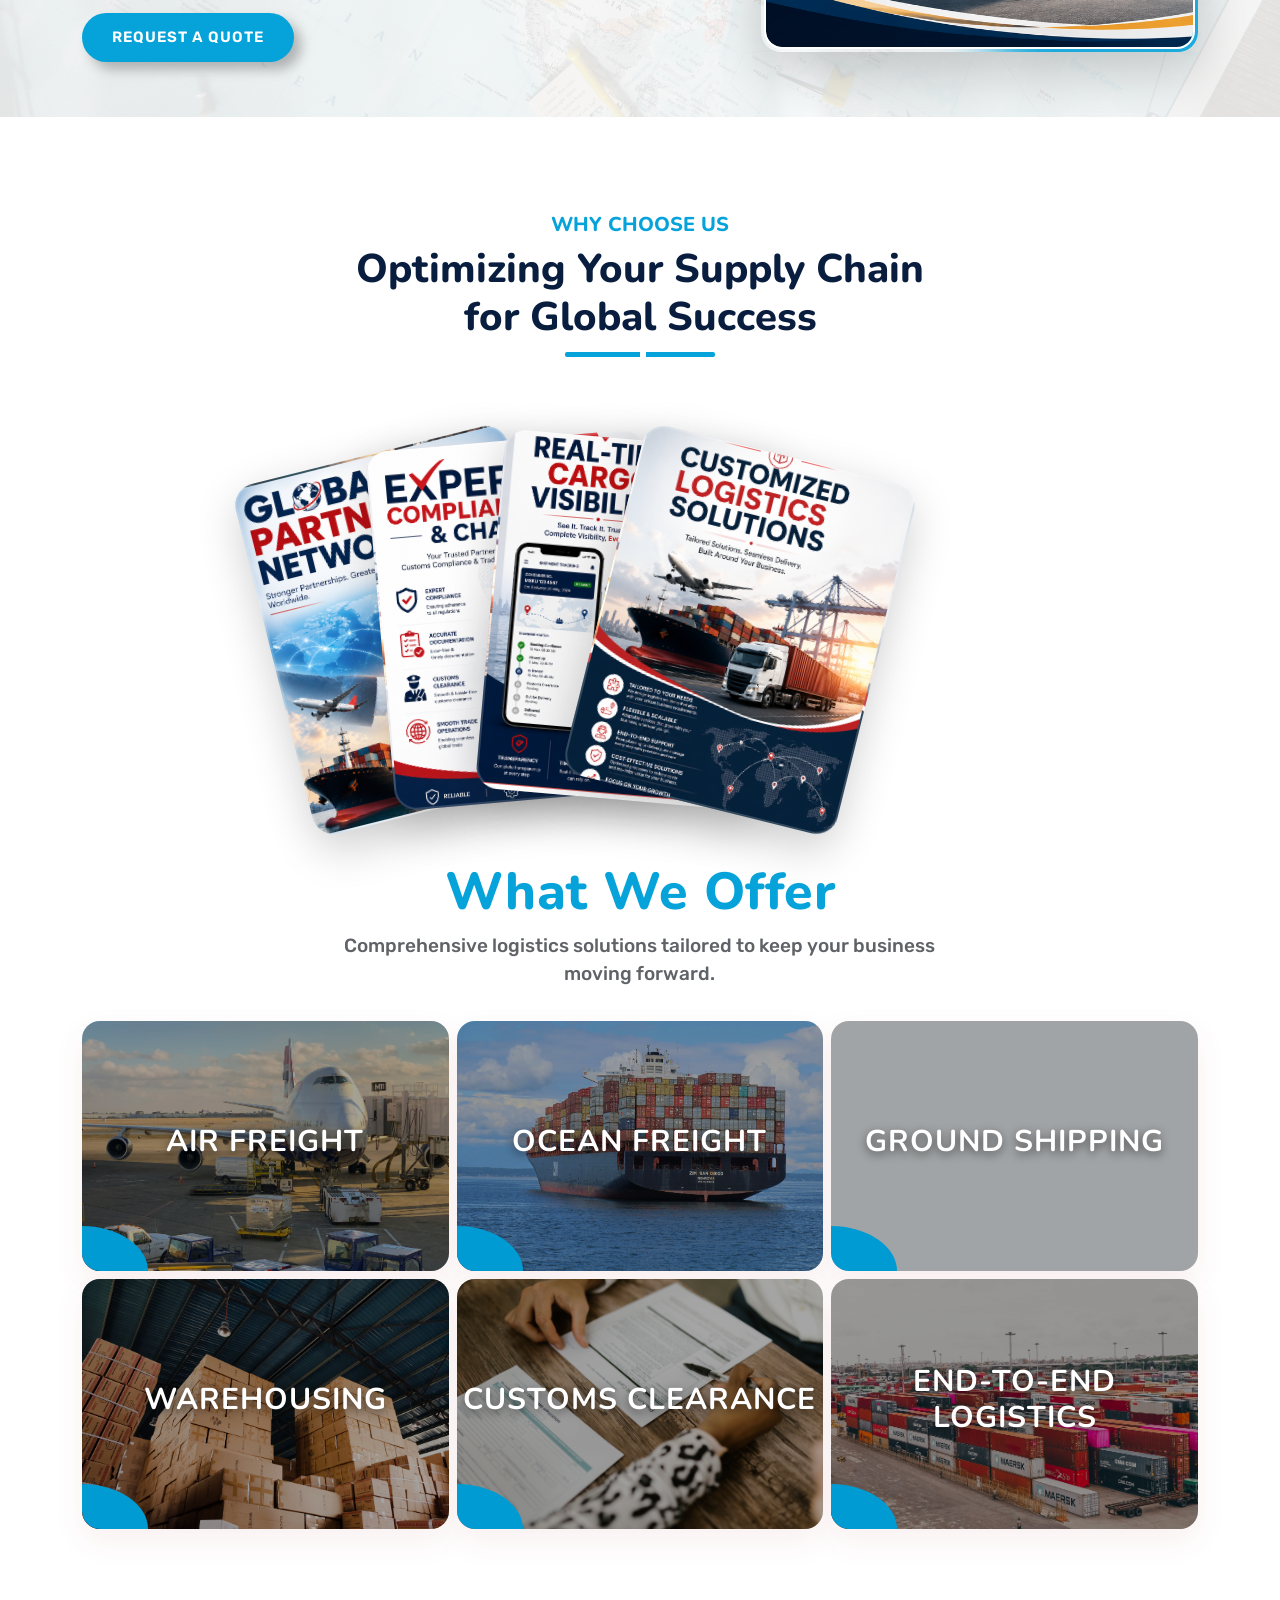
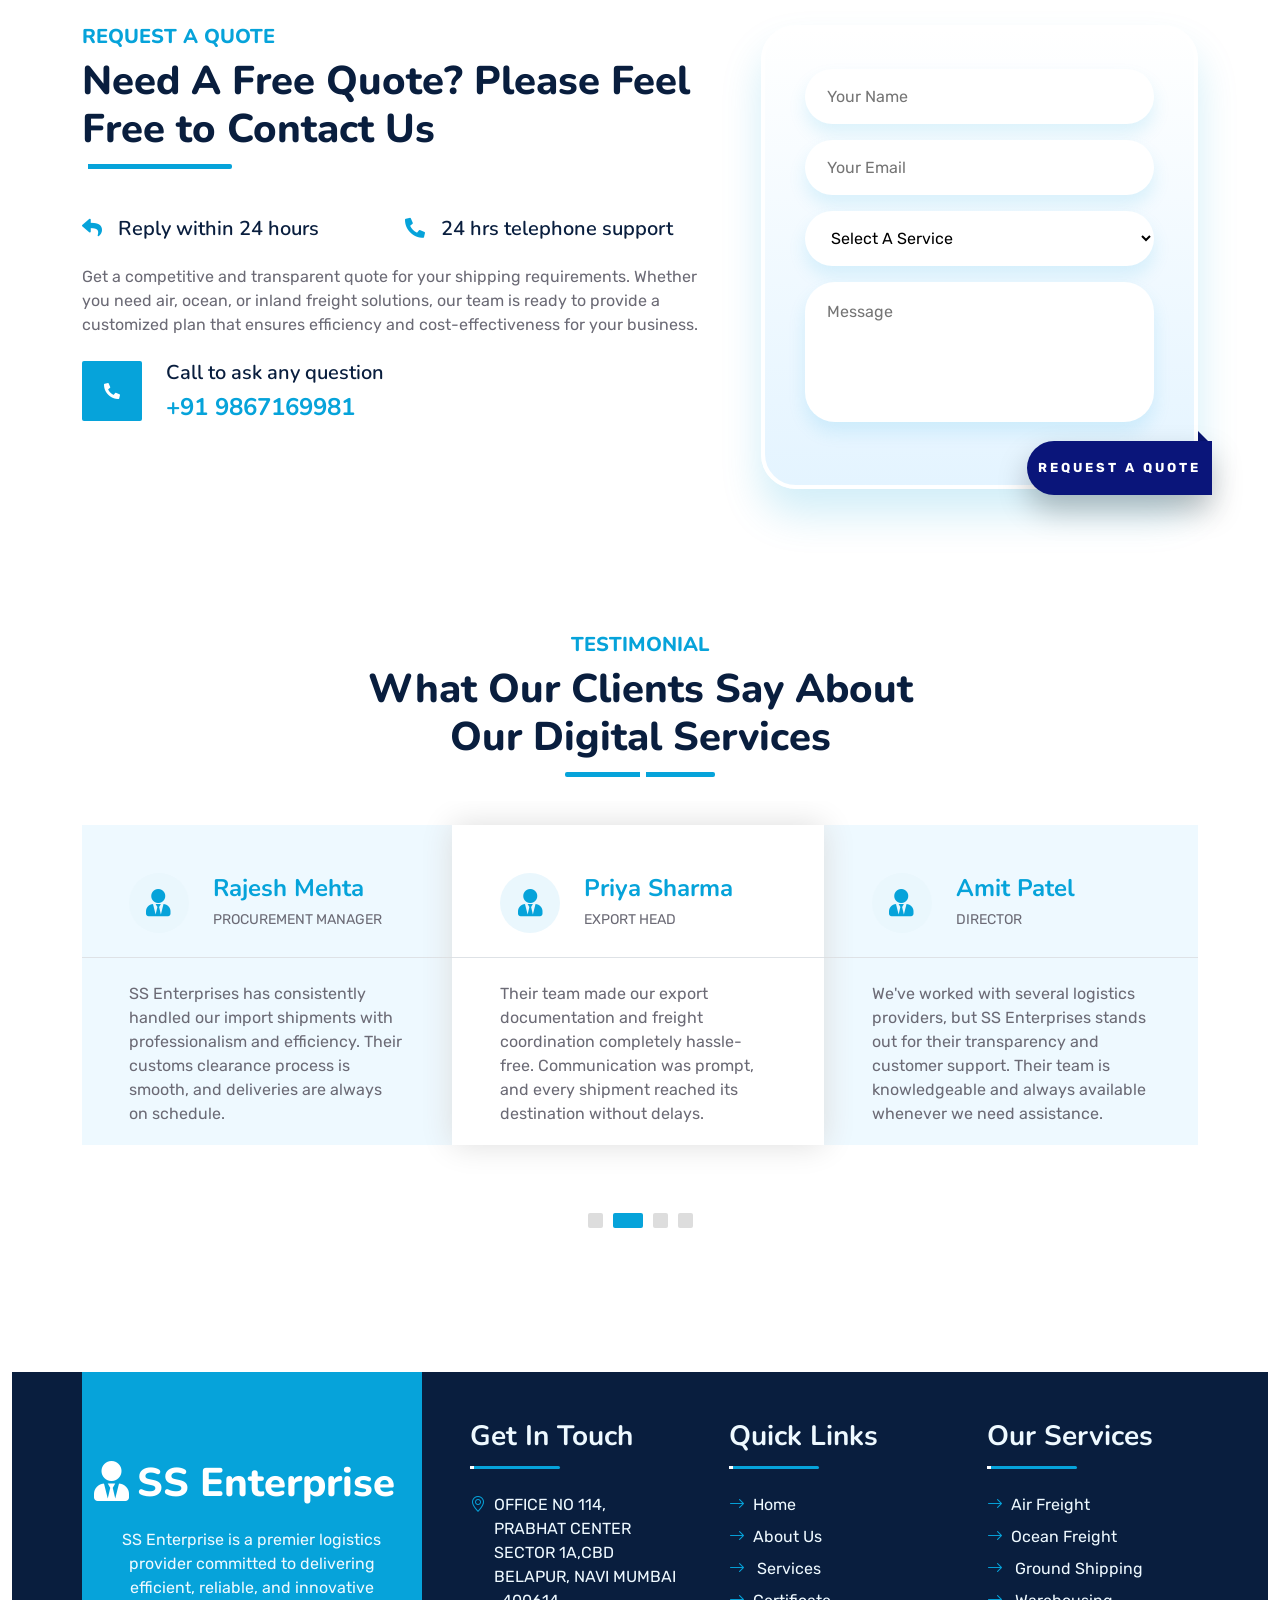
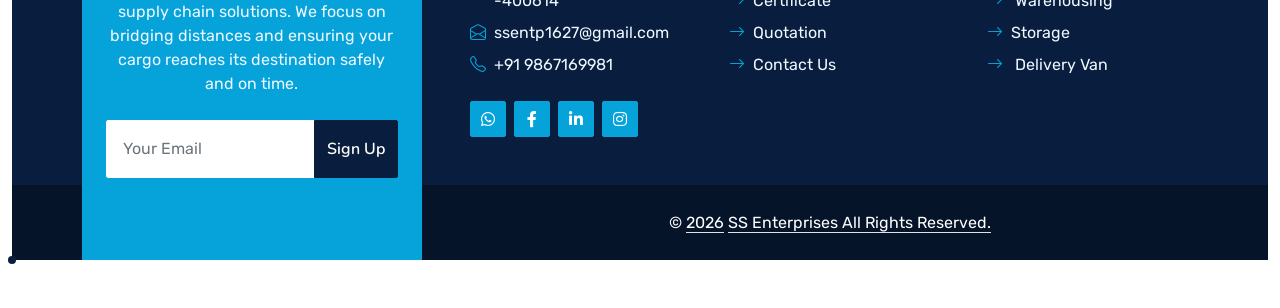
==== commit 2654f189: "small changes" ====
--- a/index.html
+++ b/index.html
@@ -1195,13 +1195,13 @@
               <div class="ps-4">
                 <h4 class="text-primary mb-1">Rajesh Mehta</h4>
                 <small class="text-uppercase">Procurement Manager</small><br>
-                <small class="text-uppercase">Mehta Engineering Pvt. Ltd.</small>
+                <!-- <small class="text-uppercase">Mehta Engineering Pvt. Ltd.</small> -->
               </div>
             </div>
             <div class="pt-4 pb-5 px-5">
               SS Enterprises has consistently handled our import shipments with professionalism and efficiency. 
               Their customs clearance process is smooth, and deliveries are always on schedule. 
-              A dependable logistics partner for our business.
+              
             </div>
           </div>
           <div class="testimonial-item bg-light my-4">
@@ -1212,13 +1212,13 @@
               <div class="ps-4">
                 <h4 class="text-primary mb-1">Priya Sharma</h4>
                 <small class="text-uppercase">Export Head</small><br>
-                <small class="text-uppercase">Fresh Harvest Exports</small>
+                <!-- <small class="text-uppercase">Fresh Harvest Exports</small> -->
               </div>
             </div>
             <div class="pt-4 pb-5 px-5">
               Their team made our export documentation and freight coordination completely hassle-free.
               Communication was prompt, and every shipment reached its destination without delays.
-              Highly recommended.
+          
             </div>
           </div>
           <div class="testimonial-item bg-light my-4">
@@ -1229,7 +1229,7 @@
               <div class="ps-4">
                 <h4 class="text-primary mb-1">Amit Patel</h4>
                 <small class="text-uppercase">Director</small><br>
-                <small class="text-uppercase">Patel Textile Industries</small>
+                <!-- <small class="text-uppercase">Patel Textile Industries</small> -->
               </div>
             </div>
             <div class="pt-4 pb-5 px-5">
@@ -1245,7 +1245,7 @@
               <div class="ps-4">
                 <h4 class="text-primary mb-1">Neha Gupta</h4>
                 <small class="text-uppercase">Supply Chain Manager</small><br>
-                <small class="text-uppercase">Global Trade Solutions</small>
+                <!-- <small class="text-uppercase">Global Trade Solutions</small> -->
               </div>
             </div>
             <div class="pt-4 pb-5 px-5">
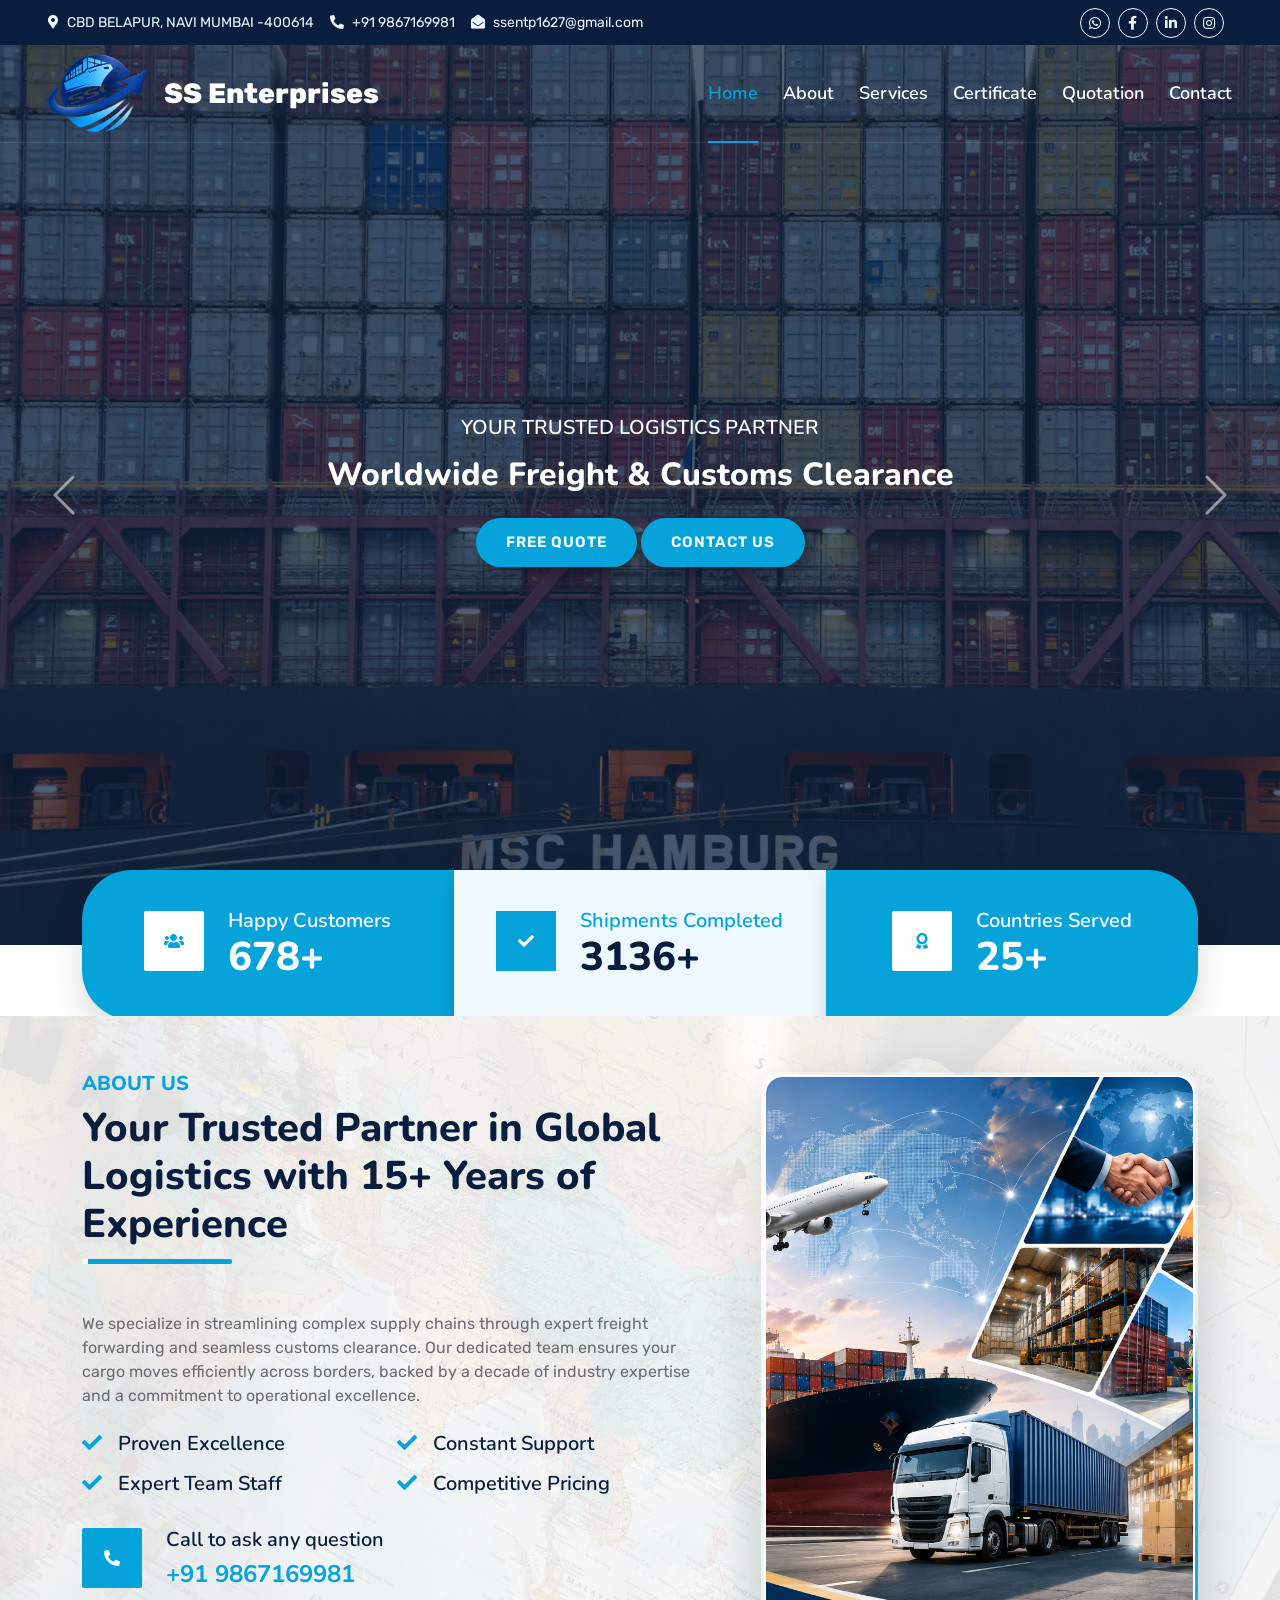
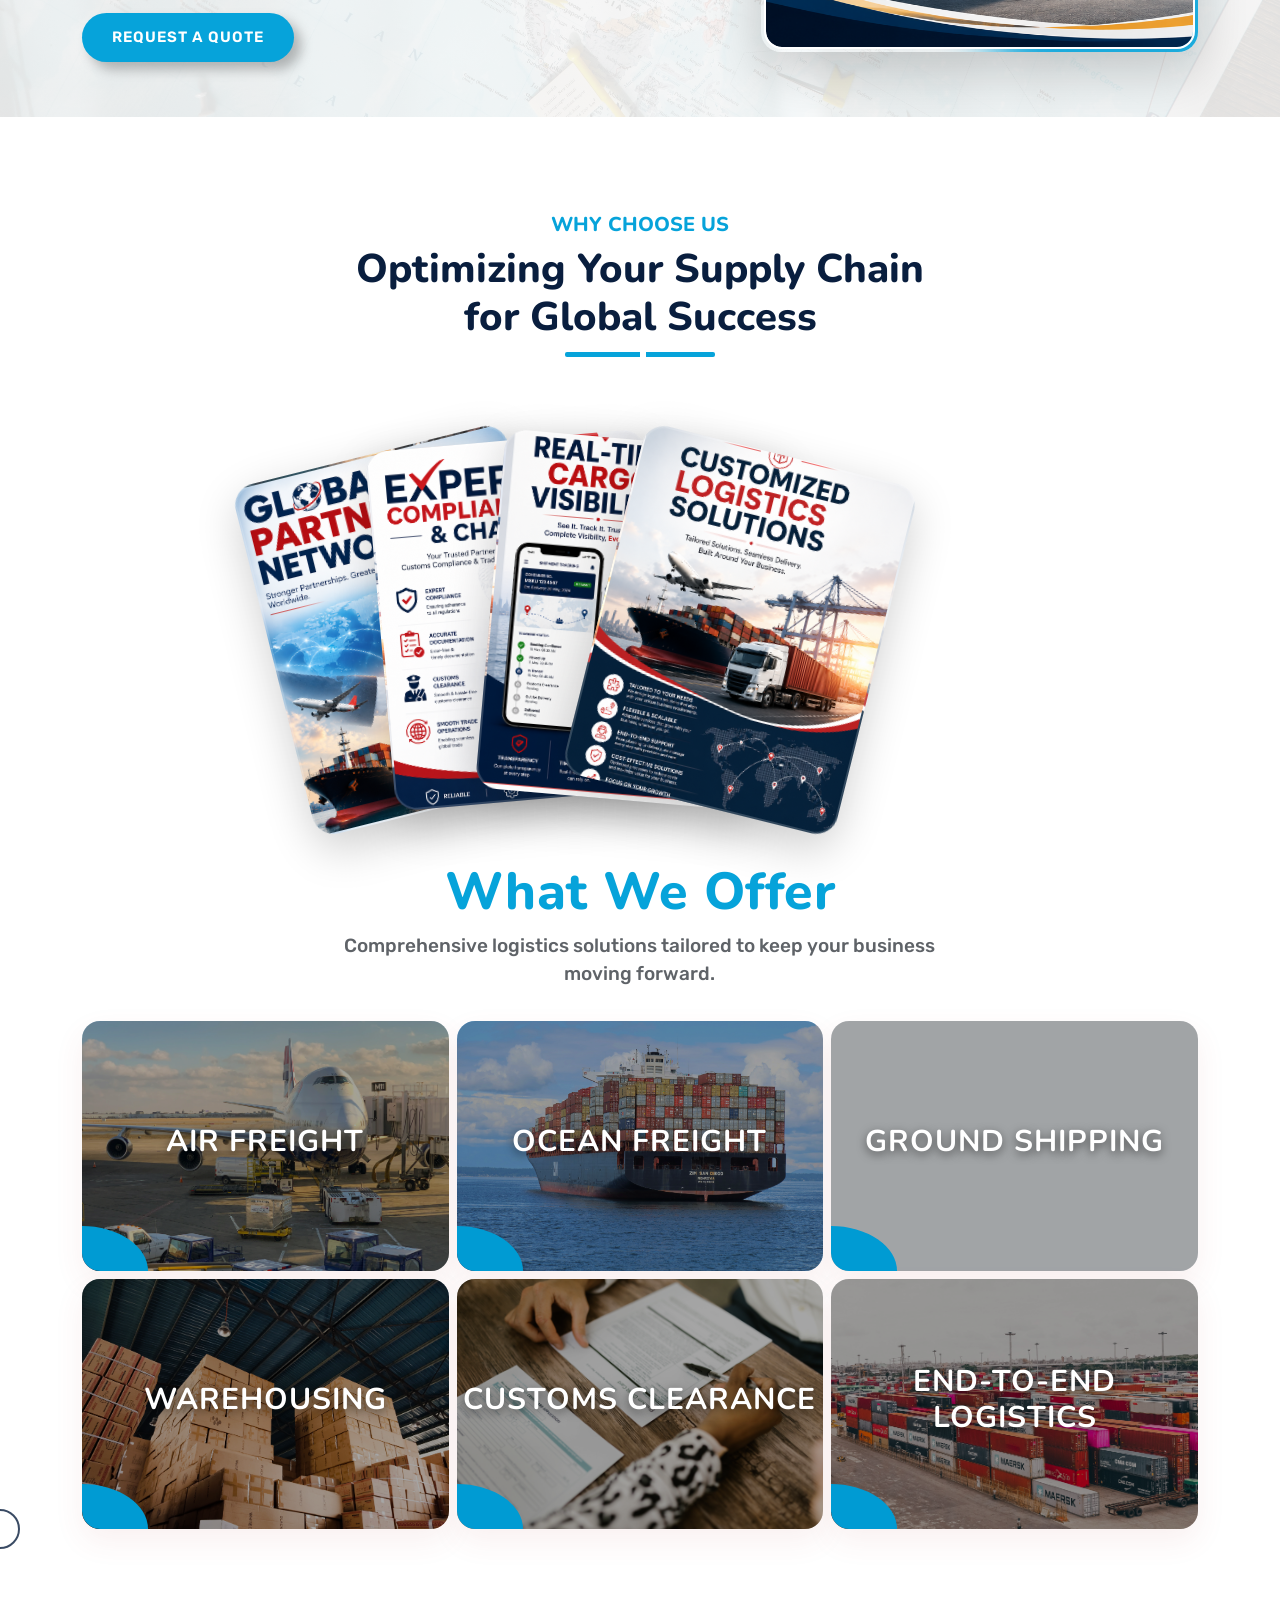
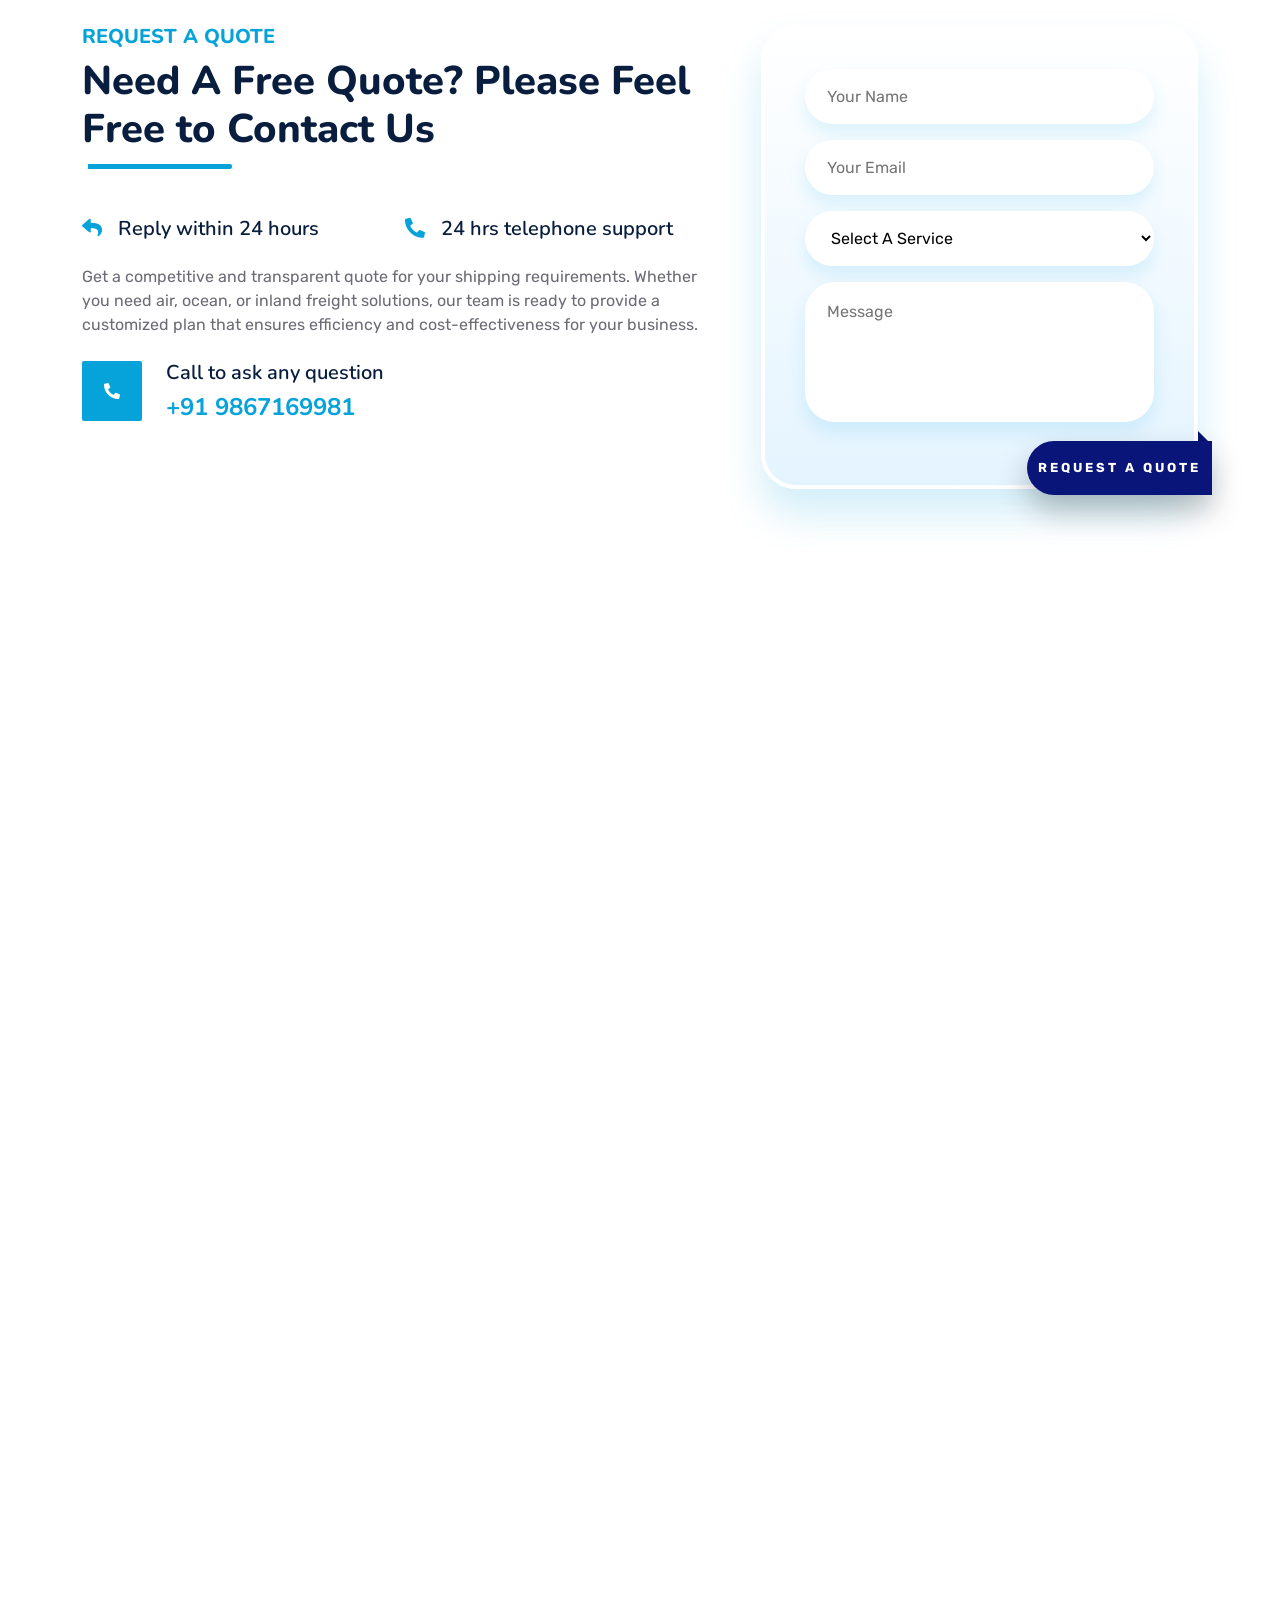
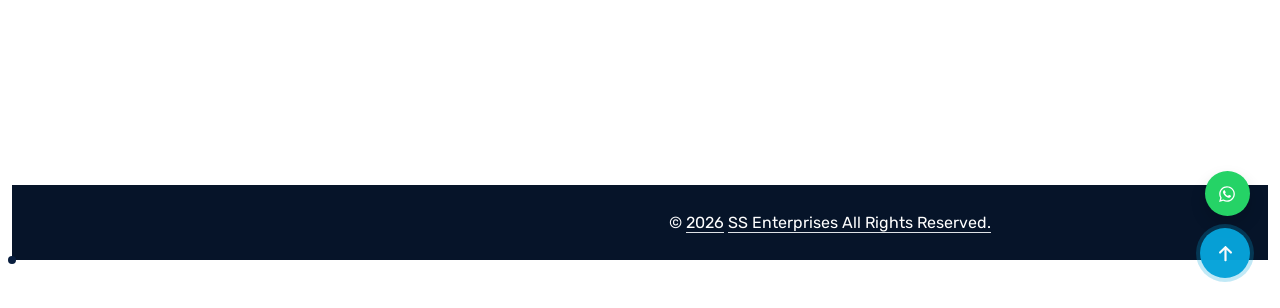
==== commit 59f9223c: "connect client email id" ====
--- a/index.html
+++ b/index.html
@@ -1031,10 +1031,11 @@
               <strong>Success!</strong> Your quote request has been sent successfully. We will get back to you soon.
             </div>
 
-            <form id="quote-form" action="https://formsubmit.co/ajax/swiftnexustech25@gmail.com" method="POST" class="quote-form-inner">
+            <form id="quote-form" action="https://formsubmit.co/ajax/ssentp1627@gmail.com" method="POST" class="quote-form-inner">
     
     <!-- Target Email Configuration -->
-    <input type="hidden" name="_to" value="swiftnexustech25@gmail.com">
+    <input type="hidden" name="_to" value="ssentp1627@gmail.com
+">
 
     <!-- Custom Subject to help avoid spam filters -->
     <input type="hidden" name="_subject" value="New Website Quote Request - SS Enterprises">
--- a/css/style.css
+++ b/css/style.css
@@ -123,22 +123,20 @@
   text-align: center;
 }
 
-.quote-buttons{
-    display:flex;
-    justify-content:center;
-    align-items:center;
-    gap:30px;
-    margin-top:20px;
-    flex-wrap:wrap;
-}
-
-@media (max-width:768px){
-
-    .quote-buttons{
-        flex-direction:column;
-        gap:18px;
-    }
-
+.quote-buttons {
+  display: flex;
+  justify-content: center;
+  align-items: center;
+  gap: 30px;
+  margin-top: 20px;
+  flex-wrap: wrap;
+}
+
+@media (max-width: 768px) {
+  .quote-buttons {
+    flex-direction: column;
+    gap: 18px;
+  }
 }
 
 /*** Navbar ***/
@@ -467,10 +465,10 @@
 }
 
 /*** Testimonial ***/
-.testimonial-item{
-    height:100%;
-    display:flex;
-    flex-direction:column;
+.testimonial-item {
+  height: 100%;
+  display: flex;
+  flex-direction: column;
 }
 
 .testimonial-carousel .owl-dots {
@@ -1136,508 +1134,472 @@
    Quote Form
 =========================== */
 
-.quote-form{
-
-    background:linear-gradient(
+.quote-form {
+  background: linear-gradient(180deg, #ffffff, #e4f4ff);
+
+  padding: 40px;
+  position: relative;
+  border-radius: 35px;
+
+  border: 4px solid #fff;
+
+  box-shadow: 0 25px 40px rgba(6, 163, 218, 0.18);
+}
+
+.quote-form-inner {
+  display: flex;
+  flex-direction: column;
+  gap: 18px;
+}
+
+.quote-input {
+  width: 100%;
+
+  height: 58px;
+
+  border: none;
+
+  border-radius: 30px;
+
+  padding: 0 22px;
+
+  background: #ffffff;
+
+  box-shadow: 0 10px 18px rgba(6, 163, 218, 0.12);
+
+  transition: 0.3s;
+}
+
+.quote-input:focus {
+  outline: none;
+
+  box-shadow: 0 0 0 4px rgba(6, 163, 218, 0.18);
+}
+
+.quote-message {
+  height: 140px;
+
+  padding-top: 18px;
+
+  resize: none;
+}
+
+.quote-btn {
+  position: absolute;
+  overflow: visible;
+  right: -18px;
+
+  bottom: -10px;
+
+  width: 185px;
+
+  height: 54px;
+
+  border: none;
+
+  background: #0a157a;
+
+  color: #fff;
+
+  font-size: 13px;
+
+  font-weight: 700;
+
+  letter-spacing: 3px;
+
+  text-transform: uppercase;
+
+  border-radius: 35px 0 0 35px;
+
+  box-shadow: 0 15px 30px rgba(0, 0, 0, 0.25);
+
+  transition: 0.3s;
+
+  cursor: pointer;
+}
+
+.quote-btn::after {
+  content: "";
+
+  position: absolute;
+
+  right: 4px;
+
+  bottom: 54px; /* Move it down */
+
+  width: 0;
+
+  height: 0;
+
+  border-left: 0 solid transparent;
+
+  border-right: 10px solid transparent;
+
+  border-bottom: 10px solid #07126d;
+}
+
+.quote-btn:hover {
+  transform: translateY(-4px);
+
+  background: #06a3da;
+}
+
+/* Equal Height Testimonials */
+
+.testimonial-carousel .owl-stage {
+  display: flex;
+}
+
+.testimonial-carousel .owl-item {
+  display: flex;
+}
+
+.testimonial-item {
+  display: flex;
+  flex-direction: column;
+  height: 50%;
+  min-height: 320px; /* Adjust if needed */
+}
+
+.testimonial-item .pt-4 {
+  flex: 1;
+}
+
+.testimonial-avatar {
+  width: 60px;
+  height: 60px;
+
+  background: #eaf7fd; /* Light blue circle */
+
+  border-radius: 50%;
+
+  display: flex;
+  align-items: center;
+  justify-content: center;
+
+  flex-shrink: 0;
+}
+
+.testimonial-avatar i {
+  font-size: 28px;
+  color: #06a3da; /* Blue icon */
+}
+
+/* Certificate  */
+
+.certificate-card {
+  position: relative;
+  height: 100%;
+  min-height: 430px;
+
+  overflow: hidden;
+
+  border-radius: 22px;
+
+  box-shadow: 0 20px 50px rgba(0, 0, 0, 0.15);
+}
+
+.certificate-bg {
+  position: absolute;
+
+  inset: 5px;
+
+  background: rgba(255, 255, 255, 0.95);
+
+  backdrop-filter: blur(20px);
+
+  border-radius: 18px;
+
+  outline: 2px solid #fff;
+
+  z-index: 2;
+
+  display: flex;
+
+  flex-direction: column;
+
+  align-items: center;
+
+  justify-content: space-between;
+
+  padding: 30px;
+}
+
+.certificate-blob {
+  position: absolute;
+
+  top: 50%;
+  left: 50%;
+
+  width: 220px;
+  height: 220px;
+
+  border-radius: 50%;
+
+  background: #06a3da;
+
+  filter: blur(30px);
+
+  animation: blob-bounce 5s infinite ease;
+
+  z-index: 1;
+}
+
+.cert-img-container {
+  height: 150px;
+
+  display: flex;
+
+  align-items: center;
+
+  justify-content: center;
+
+  margin-bottom: 20px;
+}
+
+.cert-img {
+  max-width: 180px;
+
+  max-height: 120px;
+
+  object-fit: contain;
+}
+
+.certificate-bg h5 {
+  color: #0b1f4d;
+
+  font-weight: 700;
+
+  margin-top: 10px;
+}
+
+.certificate-bg p {
+  text-align: center;
+
+  color: #777;
+
+  margin-bottom: 25px;
+}
+
+/* Quotation Form */
+.quote-card {
+  position: relative;
+  overflow: hidden;
+  border-radius: 22px;
+  padding: 0.8px;
+  background: #fff;
+  margin-top: 5px;
+}
+
+.quote-card::before {
+  content: "";
+  position: absolute;
+
+  inset: -50%;
+
+  background: conic-gradient(
+    from 0deg,
+    transparent 0deg,
+    transparent 300deg,
+    #06a3da 330deg,
+    #09b8f2 350deg,
+    transparent 360deg
+  );
+
+  animation: borderRotate 2s linear infinite;
+}
+
+.quote-card-bg {
+  position: relative;
+  z-index: 2;
+
+  margin: 1px;
+  padding: 40px;
+
+  background: #ffffff;
+
+  border-radius: 20px;
+
+  border: -1px solid rgba(6, 163, 218, 0.18);
+
+  box-shadow:
+    0 25px 60px rgba(15, 23, 42, 0.1),
+    0 10px 20px rgba(6, 163, 218, 0.08);
+}
+
+.col-lg-10 {
+  padding-top: 5px;
+}
+
+@keyframes borderRotate {
+  from {
+    transform: rotate(0deg);
+  }
+
+  to {
+    transform: rotate(360deg);
+  }
+}
+
+/* Contact Page Background */
+
+/* CONTACT PAGE BACKGROUND */
+
+.contact-bg {
+  position: relative;
+  overflow: hidden;
+  z-index: 1;
+}
+
+.contact-bg::before {
+  content: "";
+  position: absolute;
+  inset: 0;
+
+  background-image: url("../img/Mappppp.png");
+
+  background-repeat: no-repeat;
+  background-position: center center;
+  background-size: 100%;
+
+  opacity: 0.8;
+
+  z-index: -1;
+}
+
+.contact-form-card {
+  position: relative;
+  background: linear-gradient(
     180deg,
-    #ffffff,
-    #e4f4ff);
-
-    padding:40px;
-    position: relative;
-    border-radius:35px;
-
-    border:4px solid #fff;
-
-    box-shadow:
-    0 25px 40px rgba(6,163,218,.18);
-}
-
-.quote-form-inner{
-
-    display:flex;
-    flex-direction:column;
-    gap:18px;
-}
-
-.quote-input{
-
-    width:100%;
-
-    height:58px;
-
-    border:none;
-
-    border-radius:30px;
-
-    padding:0 22px;
-
-    background:#ffffff;
-
-    box-shadow:
-    0 10px 18px rgba(6,163,218,.12);
-
-    transition:.3s;
-}
-
-.quote-input:focus{
-
-    outline:none;
-
-    box-shadow:
-    0 0 0 4px rgba(6,163,218,.18);
-}
-
-.quote-message{
-
-    height:140px;
-
-    padding-top:18px;
-
-    resize:none;
-}
-
-.quote-btn{
-
-    position:absolute;
-    overflow: visible;
-    right:-18px;
-
-    bottom:-10px;
-
-    width:185px;
-
-    height:54px;
-
-    border:none;
-
-    background:#0A157A;
-
-    color:#fff;
-
-    font-size:13px;
-
-    font-weight:700;
-
-    letter-spacing:3px;
-
-    text-transform:uppercase;
-
-    border-radius:35px 0 0 35px;
-
-    box-shadow:0 15px 30px rgba(0,0,0,.25);
-
-    transition:.3s;
-
-    cursor:pointer;
-}
-
-.quote-btn::after{
-
-    content:"";
-
-    position:absolute;
-
-    right:4px;
-
-    bottom:54px;      /* Move it down */
-
-    width:0;
-
-    height:0;
-
-    border-left:0 solid transparent;
-
-    border-right:10px solid transparent;
-
-    border-bottom:10px solid #07126d;
-}
-
-.quote-btn:hover{
-
-    transform:translateY(-4px);
-
-    background:#06A3DA;
-}
-
-
-/* Equal Height Testimonials */
-
-.testimonial-carousel .owl-stage{
-    display:flex;
-}
-
-.testimonial-carousel .owl-item{
-    display:flex;
-}
-
-.testimonial-item{
-    display:flex;
-    flex-direction:column;
-    height:50%;
-    min-height:320px;   /* Adjust if needed */
-}
-
-.testimonial-item .pt-4{
-    flex:1;
-}
-
-.testimonial-avatar{
-    width:60px;
-    height:60px;
-
-    background:#EAF7FD;      /* Light blue circle */
-
-    border-radius:50%;
-
-    display:flex;
-    align-items:center;
-    justify-content:center;
-
-    flex-shrink:0;
-}
-
-.testimonial-avatar i{
-    font-size:28px;
-    color:#06A3DA;           /* Blue icon */
-}
-
-
-/* Certificate  */
-
-.certificate-card{
-
-    position:relative;
-    height:100%;
-    min-height:430px;
-
-    overflow:hidden;
-
-    border-radius:22px;
-
-    box-shadow:0 20px 50px rgba(0,0,0,.15);
-
-}
-
-.certificate-bg{
-
-    position:absolute;
-
-    inset:5px;
-
-    background:rgba(255,255,255,.95);
-
-    backdrop-filter:blur(20px);
-
-    border-radius:18px;
-
-    outline:2px solid #fff;
-
-    z-index:2;
-
-    display:flex;
-
-    flex-direction:column;
-
-    align-items:center;
-
-    justify-content:space-between;
-
-    padding:30px;
-}
-
-.certificate-blob{
-
-    position:absolute;
-
-    top:50%;
-    left:50%;
-
-    width:220px;
-    height:220px;
-
-    border-radius:50%;
-
-    background:#06A3DA;
-
-    filter:blur(30px);
-
-    animation:blob-bounce 5s infinite ease;
-
-    z-index:1;
-}
-
-.cert-img-container{
-
-    height:150px;
-
-    display:flex;
-
-    align-items:center;
-
-    justify-content:center;
-
-    margin-bottom:20px;
-}
-
-.cert-img{
-
-    max-width:180px;
-
-    max-height:120px;
-
-    object-fit:contain;
-}
-
-.certificate-bg h5{
-
-    color:#0B1F4D;
-
-    font-weight:700;
-
-    margin-top:10px;
-}
-
-.certificate-bg p{
-
-    text-align:center;
-
-    color:#777;
-
-    margin-bottom:25px;
-}
-
-
-/* Quotation Form */
-.quote-card{
-    position: relative;
-    overflow: hidden;
-    border-radius: 22px;
-    padding:0.8px;
-    background:#fff;
-     margin-top: 5px;
-}
-
-.quote-card::before{
-    content:"";
-    position:absolute;
-
-    inset:-50%;
-
-    background:conic-gradient(
-        from 0deg,
-        transparent 0deg,
-        transparent 300deg,
-        #06a3da 330deg,
-        #09b8f2 350deg,
-        transparent 360deg
-    );
-
-    animation:borderRotate 2s linear infinite;
-}
-
-.quote-card-bg{
-    position: relative;
-    z-index: 2;
-
-    margin: 1px;
-    padding: 40px;
-
-    background: #ffffff;
-
-    border-radius: 20px;
-
-    border: -1px solid rgba(6,163,218,.18);
-
-    box-shadow:
-        0 25px 60px rgba(15,23,42,.10),
-        0 10px 20px rgba(6,163,218,.08);
-}
-
-.col-lg-10{
-    padding-top: 5px;
-}
-
-@keyframes borderRotate{
-
-from{
-transform:rotate(0deg);
-}
-
-to{
-transform:rotate(360deg);
-}
-
-}
-
-
-/* Contact Page Background */
-
-/* CONTACT PAGE BACKGROUND */
-
-.contact-bg{
-    position: relative;
-    overflow: hidden;
-    z-index: 1;
-}
-
-.contact-bg::before{
-    content: "";
-    position: absolute;
-    inset: 0;
-
-    background-image:
-        url("../img/Mappppp.png");
-
-    background-repeat: no-repeat;
-    background-position: center center;
-    background-size: 100%;
-
-    opacity: 0.8;
-
-    z-index: -1;
-}
-
-.contact-form-card{
-    position: relative;
-    background: linear-gradient(
-        180deg,
-        #ffffff 0%,
-        #eef8ff 25%,
-        #dff3ff 70%,
-        #edf9ff 100%
-    );
-width: 100%;
-max-width: 650px;
-min-height: 450px;
-    border: 2px solid rgba(255,255,255,.9);
-    border-radius: 30px;
-
-    box-shadow:
-        0 20px 50px rgba(0,145,255,.10),
-        0 0 35px rgba(0,170,255,.08);
-
-    backdrop-filter: blur(12px);
-}
-
+    #ffffff 0%,
+    #eef8ff 25%,
+    #dff3ff 70%,
+    #edf9ff 100%
+  );
+  width: 100%;
+  max-width: 650px;
+  min-height: 450px;
+  border: 2px solid rgba(255, 255, 255, 0.9);
+  border-radius: 30px;
+
+  box-shadow:
+    0 20px 50px rgba(0, 145, 255, 0.1),
+    0 0 35px rgba(0, 170, 255, 0.08);
+
+  backdrop-filter: blur(12px);
+}
 
 .contact-form-card input,
-.contact-form-card select{
-    height:60px !important;
-
-    border:none !important;
-
-    border-radius:50px !important;
-
-    background:#fff !important;
-
-    padding:0 28px !important;
-
-    box-shadow:none;
-}
-
-.contact-form-card textarea{
-
-    border:none !important;
-
-    border-radius:30px !important;
-
-    background:#fff !important;
-
-    padding:22px !important;
-
-    min-height:180px;
-
-    resize:none;
-}
-
-.contact-form-card textarea{
-
-    border:none !important;
-
-    border-radius:30px !important;
-
-    background:#fff !important;
-
-    padding:22px !important;
-
-    min-height:180px;
-
-    resize:none;
+.contact-form-card select {
+  height: 60px !important;
+
+  border: none !important;
+
+  border-radius: 50px !important;
+
+  background: #fff !important;
+
+  padding: 0 28px !important;
+
+  box-shadow: none;
+}
+
+.contact-form-card textarea {
+  border: none !important;
+
+  border-radius: 30px !important;
+
+  background: #fff !important;
+
+  padding: 22px !important;
+
+  min-height: 180px;
+
+  resize: none;
+}
+
+.contact-form-card textarea {
+  border: none !important;
+
+  border-radius: 30px !important;
+
+  background: #fff !important;
+
+  padding: 22px !important;
+
+  min-height: 180px;
+
+  resize: none;
 }
 
 .contact-form-card input:focus,
 .contact-form-card textarea:focus,
-.contact-form-card select:focus{
-
-    box-shadow:0 0 0 4px rgba(0,167,255,.15);
-
-    outline:none;
-
-}
-
-.contact-form-card .btn-uiverse{
-
-    margin-top:15px;
-
-    background:#0b1b83;
-
-    border-radius:50px;
-
-    min-width:220px;
-
-    height:58px;
-
-    font-weight:700;
-
-    letter-spacing:2px;
-
-    text-transform:uppercase;
-
+.contact-form-card select:focus {
+  box-shadow: 0 0 0 4px rgba(0, 167, 255, 0.15);
+
+  outline: none;
+}
+
+.contact-form-card .btn-uiverse {
+  margin-top: 15px;
+
+  background: #0b1b83;
+
+  border-radius: 50px;
+
+  min-width: 220px;
+
+  height: 58px;
+
+  font-weight: 700;
+
+  letter-spacing: 2px;
+
+  text-transform: uppercase;
 }
 
 /* Contact Page Button */
 
-.contact-btn{
-    position:absolute;
-
-    right:-8px;
-    bottom:-18px;
-
-    width:190px;
-    height:54px;
-
-    border:none;
-    border-radius:30px 0 0 30px;
-
-    background:#0f0092;
-    color:#fff;
-
-    font-size:12px;
-    font-weight:700;
-    letter-spacing:4px;
-    text-transform:uppercase;
-
-    cursor:pointer;
-
-    box-shadow:-5px 8px 20px rgba(0,0,0,.30);
-
-    transition:.3s;
-}
-
-.contact-btn::after{
-    content:"";
-    position:absolute;
-
-    right:-1px;
-    bottom:51px;
-
-    border-right:10px solid transparent;
-    border-bottom:10px solid #1a044e;
-}
-
-.contact-btn:hover{
-    background:#07013d;
+.contact-btn {
+  position: absolute;
+
+  right: -8px;
+  bottom: -18px;
+
+  width: 190px;
+  height: 54px;
+
+  border: none;
+  border-radius: 30px 0 0 30px;
+
+  background: #0f0092;
+  color: #fff;
+
+  font-size: 12px;
+  font-weight: 700;
+  letter-spacing: 4px;
+  text-transform: uppercase;
+
+  cursor: pointer;
+
+  box-shadow: -5px 8px 20px rgba(0, 0, 0, 0.3);
+
+  transition: 0.3s;
+}
+
+.contact-btn::after {
+  content: "";
+  position: absolute;
+
+  right: -1px;
+  bottom: 51px;
+
+  border-right: 10px solid transparent;
+  border-bottom: 10px solid #1a044e;
+}
+
+.contact-btn:hover {
+  background: #07013d;
 }
 
 /* About page card */
@@ -1661,774 +1623,630 @@
 }
  */
 
-
- .cursor-dot,
+.cursor-dot,
 .cursor-outline {
-    visibility: visible !important;
-    opacity: 1 !important;
-}
-
+  visibility: visible !important;
+  opacity: 1 !important;
+}
 
 /*==================================================
                 OUR PURPOSE
 ==================================================*/
 
-.purpose-section{
-    padding: 80px;
-    background:#f7f9fc;
-}
-
-.purpose-heading{
-    width:min(800px,90%);
-    margin:0 auto 45px;
-    text-align:center;
-}
-
-.purpose-heading span{
-    display:inline-block;
-    color:#06A3DA;
-    font-size:52px;
-    font-weight:800;
-    letter-spacing:4px;
-    text-transform:uppercase;
-    margin-bottom:15px;
-}
-
-.purpose-heading h2{
-    font-size:42px;
-    font-weight:800;
-    color:#091E3E;
-    margin-bottom:18px;
-}
-
-.purpose-heading p{
-    font-size:18px;
-    line-height:1.8;
-    color:#6c757d;
-}
-
-.purpose-grid{
-    width:min(1200px,90%);
-    margin:auto;
-
-    display:grid;
-    grid-template-columns:repeat(2,1fr);
-    gap:45px;
-}
-
-.purpose-card{
-
-    position:relative;
-isolation:isolate;
-    padding:5px;
-
-    border-radius:28px;
-
-    background:linear-gradient(
-        135deg,
-        #06A3DA,
-        #6FD6FF
-    );
-overflow:visible;
-    transition:.45s ease;
-}
-
-.purpose-card::before{
-
-    content:"";
-
-    position:absolute;
-
-    inset:0;
-
-    border-radius:28px;
-
-    background:linear-gradient(
-        135deg,
-        #9EE6FF,
-        #DFF5FF
-    );
-
-   transform:rotate(-1.2deg);
-
-    z-index:-1;
-
-    transition:all .45s ease;
-
-}
-
-.purpose-card::after{
-
-    content:"";
-
-    position:absolute;
-
-    inset:0;
-
-    border-radius:28px;
-
-    background:linear-gradient(
-        135deg,
-        #CFF2FF,
-        #FFFFFF
-    );
-
-    transform:rotate(-1.2deg);
-
-    z-index:-2;
-
-    transition:all .45s ease;
-
-}
-
-.purpose-card-inner{
-
-    background:#fff;
-    border-radius:24px;
-    padding:40px;
-
-    position:relative;
-    z-index:2;
-
-    transition:.45s;
-}
-
-.purpose-icon{
-
-    width:70px;
-    height:70px;
-
-    border-radius:50%;
-
-    background:linear-gradient(
-        135deg,
-        #06A3DA,
-        #0D6EFD
-    );
-
-    display:flex;
-    align-items:center;
-    justify-content:center;
-
-    margin-bottom:25px;
-
-    box-shadow:0 15px 35px rgba(13,110,253,.25);
-
-    transition:.4s;
-}
-
-.purpose-icon i{
-
-    color:#fff;
-
-    font-size:28px;
-
-}
-
-.purpose-card:hover .purpose-icon{
-
-    transform:scale(1.12) rotate(8deg);
-
-}
-
-.purpose-card li{
-
-    list-style:none;
-
-    position:relative;
-
-    padding-left:30px;
-
-    margin-bottom:14px;
-
-}
-
-.purpose-card li::before{
-
-    content:"✓";
-
-    position:absolute;
-
-    left:0;
-
-    color:#06A3DA;
-
-    font-weight:700;
-
-}
-
-.purpose-card:hover{
-    transform: translateY(-8px);
-}
-
-.purpose-card:hover::before{
-    transform: rotate(0deg);
-    opacity: 0;
-}
-
-.purpose-card:hover::after{
-    transform: rotate(0deg);
-    opacity: 0;
-}
-
-.purpose-card:hover .purpose-card-inner{
-    box-shadow: 0 30px 70px rgba(0,0,0,.15);
-}
-
-
-
+.purpose-section {
+  padding: 80px;
+  background: #f7f9fc;
+}
+
+.purpose-heading {
+  width: min(800px, 90%);
+  margin: 0 auto 45px;
+  text-align: center;
+}
+
+.purpose-heading span {
+  display: inline-block;
+  color: #06a3da;
+  font-size: 52px;
+  font-weight: 800;
+  letter-spacing: 4px;
+  text-transform: uppercase;
+  margin-bottom: 15px;
+}
+
+.purpose-heading h2 {
+  font-size: 42px;
+  font-weight: 800;
+  color: #091e3e;
+  margin-bottom: 18px;
+}
+
+.purpose-heading p {
+  font-size: 18px;
+  line-height: 1.8;
+  color: #6c757d;
+}
+
+.purpose-grid {
+  width: min(1200px, 90%);
+  margin: auto;
+
+  display: grid;
+  grid-template-columns: repeat(2, 1fr);
+  gap: 45px;
+}
+
+.purpose-card {
+  position: relative;
+  isolation: isolate;
+  padding: 5px;
+
+  border-radius: 28px;
+
+  background: linear-gradient(135deg, #06a3da, #6fd6ff);
+  overflow: visible;
+  transition: 0.45s ease;
+}
+
+.purpose-card::before {
+  content: "";
+
+  position: absolute;
+
+  inset: 0;
+
+  border-radius: 28px;
+
+  background: linear-gradient(135deg, #9ee6ff, #dff5ff);
+
+  transform: rotate(-1.2deg);
+
+  z-index: -1;
+
+  transition: all 0.45s ease;
+}
+
+.purpose-card::after {
+  content: "";
+
+  position: absolute;
+
+  inset: 0;
+
+  border-radius: 28px;
+
+  background: linear-gradient(135deg, #cff2ff, #ffffff);
+
+  transform: rotate(-1.2deg);
+
+  z-index: -2;
+
+  transition: all 0.45s ease;
+}
+
+.purpose-card-inner {
+  background: #fff;
+  border-radius: 24px;
+  padding: 40px;
+
+  position: relative;
+  z-index: 2;
+
+  transition: 0.45s;
+}
+
+.purpose-icon {
+  width: 70px;
+  height: 70px;
+
+  border-radius: 50%;
+
+  background: linear-gradient(135deg, #06a3da, #0d6efd);
+
+  display: flex;
+  align-items: center;
+  justify-content: center;
+
+  margin-bottom: 25px;
+
+  box-shadow: 0 15px 35px rgba(13, 110, 253, 0.25);
+
+  transition: 0.4s;
+}
+
+.purpose-icon i {
+  color: #fff;
+
+  font-size: 28px;
+}
+
+.purpose-card:hover .purpose-icon {
+  transform: scale(1.12) rotate(8deg);
+}
+
+.purpose-card li {
+  list-style: none;
+
+  position: relative;
+
+  padding-left: 30px;
+
+  margin-bottom: 14px;
+}
+
+.purpose-card li::before {
+  content: "✓";
+
+  position: absolute;
+
+  left: 0;
+
+  color: #06a3da;
+
+  font-weight: 700;
+}
+
+.purpose-card:hover {
+  transform: translateY(-8px);
+}
+
+.purpose-card:hover::before {
+  transform: rotate(0deg);
+  opacity: 0;
+}
+
+.purpose-card:hover::after {
+  transform: rotate(0deg);
+  opacity: 0;
+}
+
+.purpose-card:hover .purpose-card-inner {
+  box-shadow: 0 30px 70px rgba(0, 0, 0, 0.15);
+}
 
 /*==================================================
                 CORE VALUES
 ==================================================*/
 
-.core-values{
-    background:#fff;
-    padding-bottom:40px;
-}
-
-.value-card{
-
-    position:relative;
-    overflow:visible;
- padding:3px;
-
-    border-radius:26px;
-
-    background:linear-gradient(
-        135deg,
-        #06A3DA,
-        #79D9FF
-    );
-
-    transition:.4s ease;
+.core-values {
+  background: #fff;
+  padding-bottom: 40px;
+}
+
+.value-card {
+  position: relative;
+  overflow: visible;
+  padding: 3px;
+
+  border-radius: 26px;
+
+  background: linear-gradient(135deg, #06a3da, #79d9ff);
+
+  transition: 0.4s ease;
 }
 
 /* Gradient Layers */
 
 .value-card::before,
-.value-card::after{
-
-    content:"";
-    position:absolute;
-    inset:0;
-    border-radius:26px;
-    z-index:-1;
-    transition:.4s ease;
-}
-
-.value-card::before{
-
-    background:linear-gradient(
-        135deg,
-        #8BE7FF,
-        #DFF6FF
-    );
-
-    transform:rotate(2deg);
-}
-
-.value-card::after{
-
-    background:linear-gradient(
-        135deg,
-        #B8F0FF,
-        #ffffff
-    );
-
-    transform:rotate(-2deg);
+.value-card::after {
+  content: "";
+  position: absolute;
+  inset: 0;
+  border-radius: 26px;
+  z-index: -1;
+  transition: 0.4s ease;
+}
+
+.value-card::before {
+  background: linear-gradient(135deg, #8be7ff, #dff6ff);
+
+  transform: rotate(2deg);
+}
+
+.value-card::after {
+  background: linear-gradient(135deg, #b8f0ff, #ffffff);
+
+  transform: rotate(-2deg);
 }
 
 /* Inner Card */
 
-.value-card-inner{
-
-    background:#fff;
-
-    border-radius:22px;
-
-    padding:22px 12px;
-
-    min-height:230px;
-
-    text-align:center;
-
-    transition:.4s;
+.value-card-inner {
+  background: #fff;
+
+  border-radius: 22px;
+
+  padding: 22px 12px;
+
+  min-height: 230px;
+
+  text-align: center;
+
+  transition: 0.4s;
 }
 
 /* Icon Circle */
 
-.value-icon{
-
-    width:60px;
-    height:60px;
-
-    margin:auto;
-
-    border-radius:50%;
-
-    background:linear-gradient(
-        135deg,
-        #06A3DA,
-        #0D6EFD
-    );
-
-    display:flex;
-    justify-content:center;
-    align-items:center;
-
-    color:#fff;
-
-    font-size:24px;
-
-    margin-bottom:16px;
-
-    box-shadow:0 15px 30px rgba(6,163,218,.25);
-
-    transition:.4s;
+.value-icon {
+  width: 60px;
+  height: 60px;
+
+  margin: auto;
+
+  border-radius: 50%;
+
+  background: linear-gradient(135deg, #06a3da, #0d6efd);
+
+  display: flex;
+  justify-content: center;
+  align-items: center;
+
+  color: #fff;
+
+  font-size: 24px;
+
+  margin-bottom: 16px;
+
+  box-shadow: 0 15px 30px rgba(6, 163, 218, 0.25);
+
+  transition: 0.4s;
 }
 
 /* Heading */
 
-.value-card h5{
-
-    font-weight:700;
-    color:#091E3E;
-    margin-bottom:20px;
-    margin-bottom:10px;
+.value-card h5 {
+  font-weight: 700;
+  color: #091e3e;
+  margin-bottom: 20px;
+  margin-bottom: 10px;
 }
 
 /* Text */
 
-.value-card p{
-
-    color:#666;
-    line-height:1.8;
-    font-size:14px;
-    margin-bottom:0;
+.value-card p {
+  color: #666;
+  line-height: 1.8;
+  font-size: 14px;
+  margin-bottom: 0;
 }
 
 /* Hover */
 
-.value-card:hover{
-
-    transform:translateY(-8px);
+.value-card:hover {
+  transform: translateY(-8px);
 }
 
 .value-card:hover::before,
-.value-card:hover::after{
-
-    transform:rotate(0deg);
-    opacity:0;
-}
-
-.value-card:hover .value-card-inner{
-
-    box-shadow:0 25px 55px rgba(0,0,0,.15);
-}
-
-.value-card:hover .value-icon{
-
-    transform:scale(1.12);
-}
-
-@media (max-width: 768px){
-
-    .purpose-grid{
-        width:100%;
-        display:grid;
-        grid-template-columns:1fr;
-        gap:30px;
-        padding:0 8px;
-
-    }
-
-    .purpose-card{
-        width:100%;
-        max-width:none;
-    }
-
-}
-@media (max-width:768px){
-
-    .purpose-card-inner{
-        padding:25px;
-    }
-
-}
-
-@media (max-width:768px){
-
-    .purpose-heading span{
-        font-size:32px;
-        letter-spacing:2px;
-    }
-
-    .purpose-heading h2{
-        font-size:28px;
-    }
-
-    .purpose-heading p{
-        font-size:16px;
-    }
-
-}
-@media (max-width:768px){
-
-    .purpose-icon{
-        width:60px;
-        height:60px;
-        margin-bottom:18px;
-    }
-
-    .purpose-icon i{
-        font-size:24px;
-    }
-
-}
-
-@media (max-width:768px){
-
-    .purpose-card li{
-        font-size:15px;
-        margin-bottom:10px;
-    }
-
-}
-
-@media (max-width:768px){
-
-    .purpose-section{
-        padding:60px 15px;
-    }
-
+.value-card:hover::after {
+  transform: rotate(0deg);
+  opacity: 0;
+}
+
+.value-card:hover .value-card-inner {
+  box-shadow: 0 25px 55px rgba(0, 0, 0, 0.15);
+}
+
+.value-card:hover .value-icon {
+  transform: scale(1.12);
+}
+
+@media (max-width: 768px) {
+  .purpose-grid {
+    width: 100%;
+    display: grid;
+    grid-template-columns: 1fr;
+    gap: 30px;
+    padding: 0 8px;
+  }
+
+  .purpose-card {
+    width: 100%;
+    max-width: none;
+  }
+}
+@media (max-width: 768px) {
+  .purpose-card-inner {
+    padding: 25px;
+  }
+}
+
+@media (max-width: 768px) {
+  .purpose-heading span {
+    font-size: 32px;
+    letter-spacing: 2px;
+  }
+
+  .purpose-heading h2 {
+    font-size: 28px;
+  }
+
+  .purpose-heading p {
+    font-size: 16px;
+  }
+}
+@media (max-width: 768px) {
+  .purpose-icon {
+    width: 60px;
+    height: 60px;
+    margin-bottom: 18px;
+  }
+
+  .purpose-icon i {
+    font-size: 24px;
+  }
+}
+
+@media (max-width: 768px) {
+  .purpose-card li {
+    font-size: 15px;
+    margin-bottom: 10px;
+  }
+}
+
+@media (max-width: 768px) {
+  .purpose-section {
+    padding: 60px 15px;
+  }
 }
 
 /*==================================================
             INDUSTRIES WE SERVE
 ==================================================*/
 
-.industry-card{
-
-    position:relative;
-    overflow:visible;
-
-    padding:4px;
-
-    border-radius:24px;
-
-    background:linear-gradient(
-        135deg,
-        #06A3DA,
-        #79D9FF
-    );
-
-    transition:.4s ease;
-
+.industry-card {
+  position: relative;
+  overflow: visible;
+
+  padding: 4px;
+
+  border-radius: 24px;
+
+  background: linear-gradient(135deg, #06a3da, #79d9ff);
+
+  transition: 0.4s ease;
 }
 
 .industry-card::before,
-.industry-card::after{
-
-    content:"";
-    position:absolute;
-    inset:0;
-
-    border-radius:24px;
-
-    z-index:-1;
-
-    transition:.4s ease;
-
-}
-
-.industry-card::before{
-
-    background:linear-gradient(
-        135deg,
-        #9EE6FF,
-        #DFF6FF
-    );
-
-    transform:rotate(2deg);
-
-}
-
-.industry-card::after{
-
-    background:linear-gradient(
-        135deg,
-        #CFF2FF,
-        #FFFFFF
-    );
-
-    transform:rotate(-2deg);
-
-}
-
-.industry-card-inner{
-
-    background:#fff;
-
-    border-radius:20px;
-
-    padding:28px 18px;
-
-    height:240px;          /* Fixed height */
-
-    display:flex;
-
-    flex-direction:column;
-
-    justify-content:flex-start;
-
-    align-items:center;
-
-    text-align:center;
-
-    transition:.4s;
-
-}
-
-.industry-icon{
-
-    width:60px;
-    height:60px;
-
-    display:flex;
-    justify-content:center;
-    align-items:center;
-
-    margin-bottom:18px;
-
-    flex-shrink:0;
-}
-
-.industry-card h6{
-
-    font-size:20px;
-    font-weight:700;
-    color:#0e3269;
-    height:56px;      /* Same height for all headings */
-    display:flex;
-    align-items:center;
-    justify-content:center;
-    margin-bottom:12px;
-
-}
-
-.industry-card p{
-
-    font-size:15px;
-    line-height:1.6;
-    margin:0;
-    flex:1;
-    display:flex;
-    align-items:flex-start;
-
+.industry-card::after {
+  content: "";
+  position: absolute;
+  inset: 0;
+
+  border-radius: 24px;
+
+  z-index: -1;
+
+  transition: 0.4s ease;
+}
+
+.industry-card::before {
+  background: linear-gradient(135deg, #9ee6ff, #dff6ff);
+
+  transform: rotate(2deg);
+}
+
+.industry-card::after {
+  background: linear-gradient(135deg, #cff2ff, #ffffff);
+
+  transform: rotate(-2deg);
+}
+
+.industry-card-inner {
+  background: #fff;
+
+  border-radius: 20px;
+
+  padding: 28px 18px;
+
+  height: 240px; /* Fixed height */
+
+  display: flex;
+
+  flex-direction: column;
+
+  justify-content: flex-start;
+
+  align-items: center;
+
+  text-align: center;
+
+  transition: 0.4s;
+}
+
+.industry-icon {
+  width: 60px;
+  height: 60px;
+
+  display: flex;
+  justify-content: center;
+  align-items: center;
+
+  margin-bottom: 18px;
+
+  flex-shrink: 0;
+}
+
+.industry-card h6 {
+  font-size: 20px;
+  font-weight: 700;
+  color: #0e3269;
+  height: 56px; /* Same height for all headings */
+  display: flex;
+  align-items: center;
+  justify-content: center;
+  margin-bottom: 12px;
+}
+
+.industry-card p {
+  font-size: 15px;
+  line-height: 1.6;
+  margin: 0;
+  flex: 1;
+  display: flex;
+  align-items: flex-start;
 }
 
 /* Hover */
 
-.industry-card:hover{
-
-    transform:translateY(-10px);
-
+.industry-card:hover {
+  transform: translateY(-10px);
 }
 
 .industry-card:hover::before,
-.industry-card:hover::after{
-
-    transform:rotate(0deg);
-    opacity:0;
-
-}
-
-.industry-card:hover .industry-card-inner{
-
-    box-shadow:0 25px 55px rgba(0,0,0,.15);
-
-}
-
-.industry-card:hover .industry-icon{
-
-    transform:scale(1.18);
-    color:#0D6EFD;
-
-}
-
-@media (max-width:768px){
-
-    .industry-card-inner{
-
-        min-height:190px;
-        padding:25px 18px;
-
-    }
-
-    .industry-card h6{
-
-        font-size:18px;
-
-    }
-
-    .industry-card p{
-
-        font-size:14px;
-
-    }
-
+.industry-card:hover::after {
+  transform: rotate(0deg);
+  opacity: 0;
+}
+
+.industry-card:hover .industry-card-inner {
+  box-shadow: 0 25px 55px rgba(0, 0, 0, 0.15);
+}
+
+.industry-card:hover .industry-icon {
+  transform: scale(1.18);
+  color: #0d6efd;
+}
+
+@media (max-width: 768px) {
+  .industry-card-inner {
+    min-height: 190px;
+    padding: 25px 18px;
+  }
+
+  .industry-card h6 {
+    font-size: 18px;
+  }
+
+  .industry-card p {
+    font-size: 14px;
+  }
 }
 
 /*=========================
 SERVICE CARD
 ==========================*/
 
-.service-card{
-
-    position:relative;
-
-    height:310px;
-
-    padding:3px;
-
-    border-radius:24px;
-
-    overflow:hidden;
-
-    transition:.45s;
-
-}
-
-.service-card::before{
-
-    content:"";
-
-    position:absolute;
-
-    width:160%;
-height:160%;
-left:-30%;
-top:-30%;
-
-    background:conic-gradient(
-
-        transparent 0deg,
-
-        transparent 250deg,
-
-        #06A3DA 285deg,
-
-        #62D8FF 320deg,
-
-        #06A3DA 360deg
-
-    );
-
-    animation:borderRotate 3s linear infinite;
-
-}
-
-.service-card-inner{
-
-    position:relative;
-
-    background:#fff;
-
-    border-radius:20px;
-
-    min-height:304px;
-
-    padding:35px 25px;
-
-    display:flex;
-
-    flex-direction:column;
-
-    justify-content:center;
-
-    align-items:center;
-
-    text-align:center;
-
-    z-index:2;
-
-}
-
-.service-card{
-
-    box-shadow:0 15px 40px rgba(0,0,0,.08);
-
-}
-
-.service-card:hover{
-
-    transform:translateY(-12px);
-
-    box-shadow:0 30px 70px rgba(6,163,218,.22);
-
-}
-
-@keyframes borderRotate{
-
-    from{
-
-        transform:rotate(0deg);
-
-    }
-
-    to{
-
-        transform:rotate(360deg);
-
-    }
-
-}
-
-.logo-brand{
-    display:flex;
-    align-items:center;
-    gap:16px;
-}
-
-.site-logo{
-    width:100px;      /* Increase this if you want it bigger */
-    height:90px;
-    object-fit:contain;
-    transition:.3s;
-}
-
-.logo-text{
-    color:#fff;
-    font-size:28px;
-    font-weight:800;
-    line-height:1;
+.service-card {
+  position: relative;
+
+  height: 310px;
+
+  padding: 3px;
+
+  border-radius: 24px;
+
+  overflow: hidden;
+
+  transition: 0.45s;
+}
+
+.service-card::before {
+  content: "";
+
+  position: absolute;
+
+  width: 160%;
+  height: 160%;
+  left: -30%;
+  top: -30%;
+
+  background: conic-gradient(
+    transparent 0deg,
+
+    transparent 250deg,
+
+    #06a3da 285deg,
+
+    #62d8ff 320deg,
+
+    #06a3da 360deg
+  );
+
+  animation: borderRotate 3s linear infinite;
+}
+
+.service-card-inner {
+  position: relative;
+
+  background: #fff;
+
+  border-radius: 20px;
+
+  min-height: 304px;
+
+  padding: 35px 25px;
+
+  display: flex;
+
+  flex-direction: column;
+
+  justify-content: center;
+
+  align-items: center;
+
+  text-align: center;
+
+  z-index: 2;
+}
+
+.service-card {
+  box-shadow: 0 15px 40px rgba(0, 0, 0, 0.08);
+}
+
+.service-card:hover {
+  transform: translateY(-12px);
+
+  box-shadow: 0 30px 70px rgba(6, 163, 218, 0.22);
+}
+
+@keyframes borderRotate {
+  from {
+    transform: rotate(0deg);
+  }
+
+  to {
+    transform: rotate(360deg);
+  }
+}
+
+.logo-brand {
+  display: flex;
+  align-items: center;
+  gap: 16px;
+}
+
+.site-logo {
+  width: 100px; /* Increase this if you want it bigger */
+  height: 90px;
+  object-fit: contain;
+  transition: 0.3s;
+}
+
+.logo-text {
+  color: #fff;
+  font-size: 28px;
+  font-weight: 800;
+  line-height: 1;
 }
 
 /* Sticky Navbar */
 
-.sticky-top .site-logo{
-    width:70px;
-    height:70px;
-}
-
-.sticky-top .logo-text{
-    color:#113975;
-}
-
-@media(max-width:991px){
-
-.site-logo{
-
-    width:46px;
-    height:46px;
-
-}
-
-.logo-text{
-
-    font-size:22px;
-
-}
-
-}+.sticky-top .site-logo {
+  width: 70px;
+  height: 70px;
+}
+
+.sticky-top .logo-text {
+  color: #113975;
+}
+
+@media (max-width: 991px) {
+  .site-logo {
+    width: 46px;
+    height: 46px;
+  }
+
+  .logo-text {
+    font-size: 22px;
+  }
+}
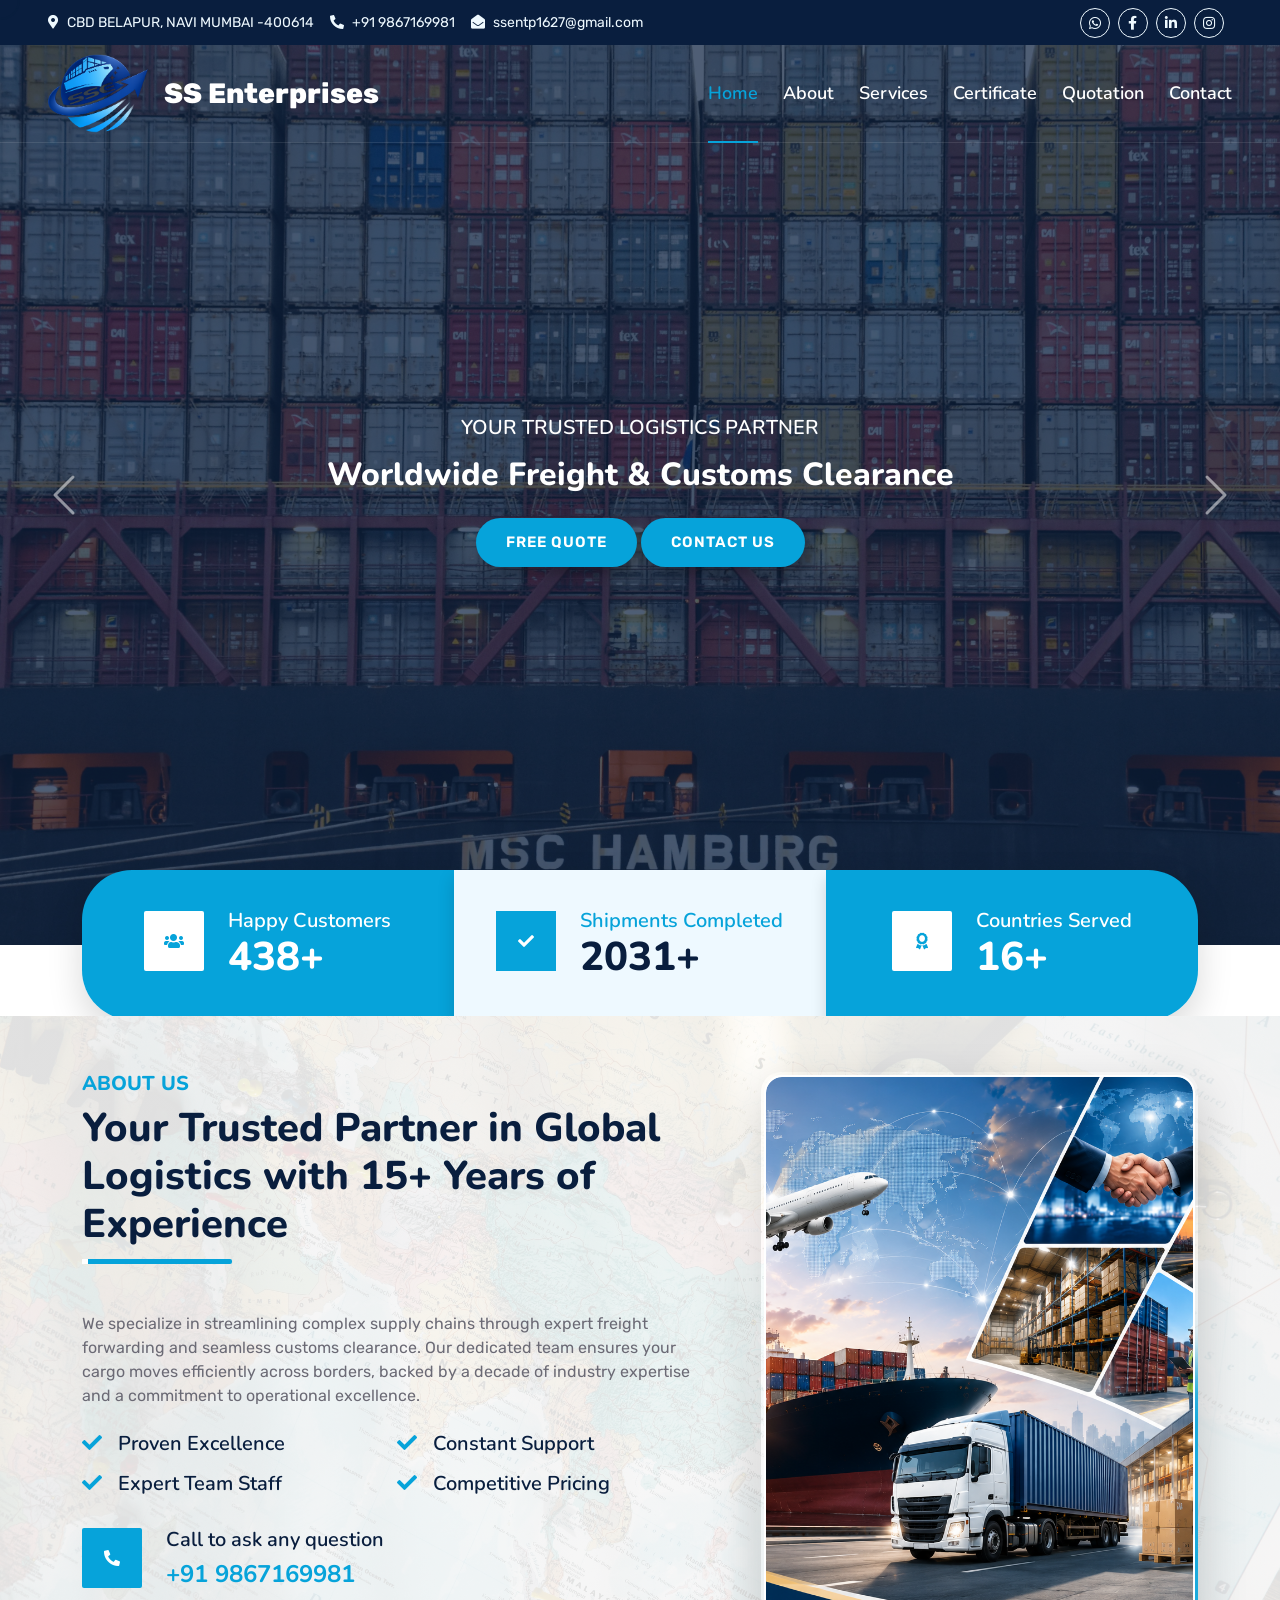
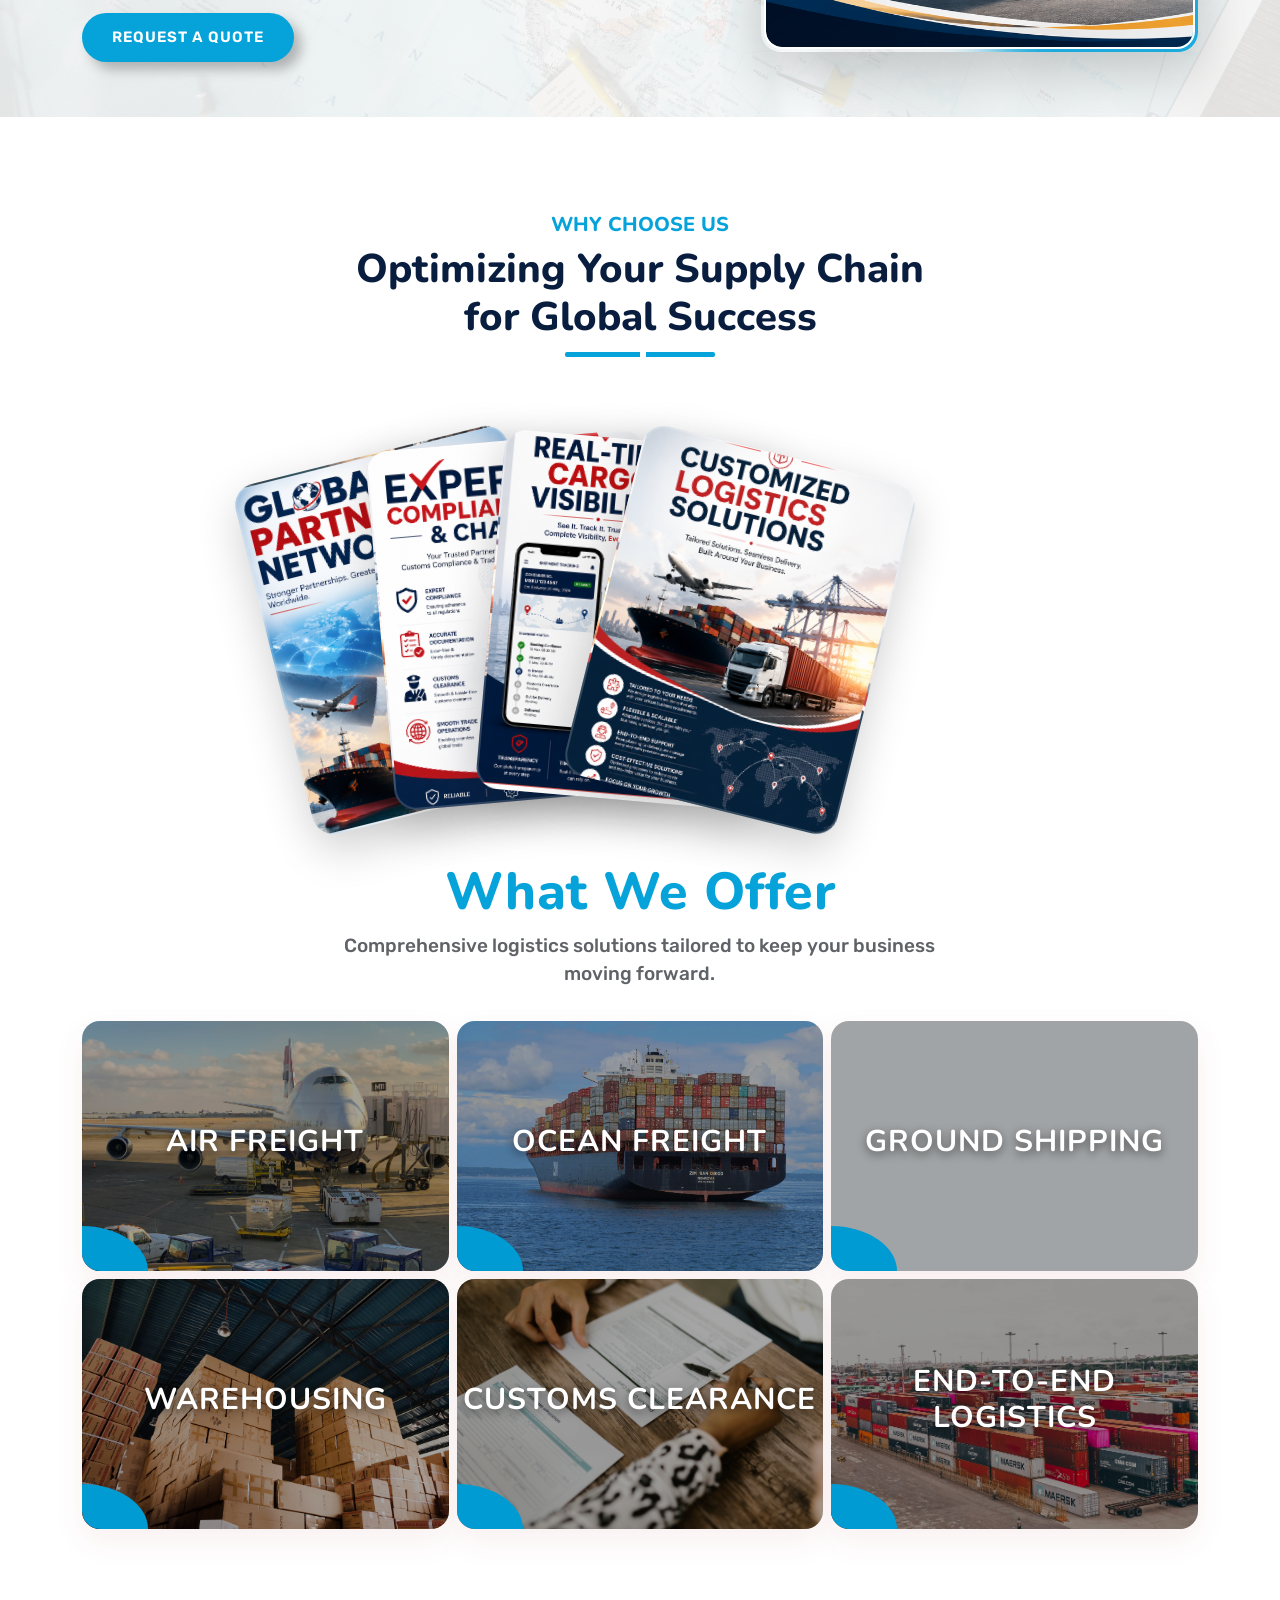
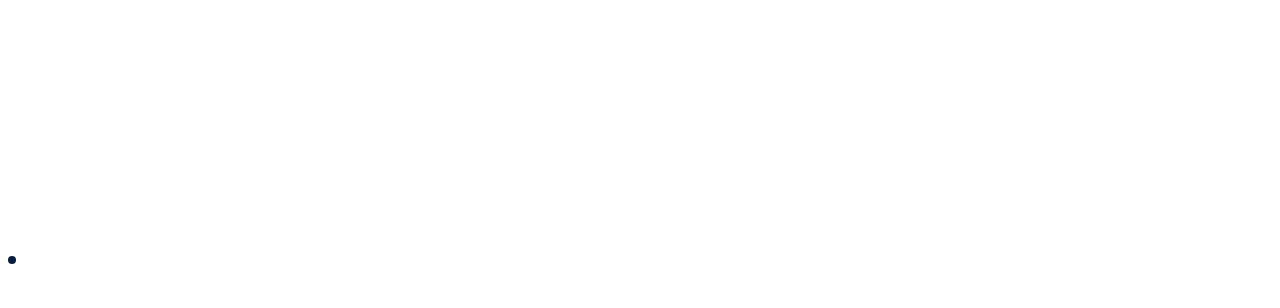
==== commit df30a3e9: "connect mail" ====
--- a/index.html
+++ b/index.html
@@ -1397,16 +1397,6 @@
               <p class="mt-3 mb-4">
                 SS Enterprise is a premier logistics provider committed to delivering efficient, reliable, and innovative supply chain solutions. We focus on bridging distances and ensuring your cargo reaches its destination safely and on time.
               </p>
-              <form action="">
-                <div class="input-group">
-                  <input
-                    type="text"
-                    class="form-control border-white p-3"
-                    placeholder="Your Email"
-                  />
-                  <button class="btn btn-dark">Sign Up</button>
-                </div>
-              </form>
             </div>
           </div>
           <div class="col-lg-8 col-md-6">
